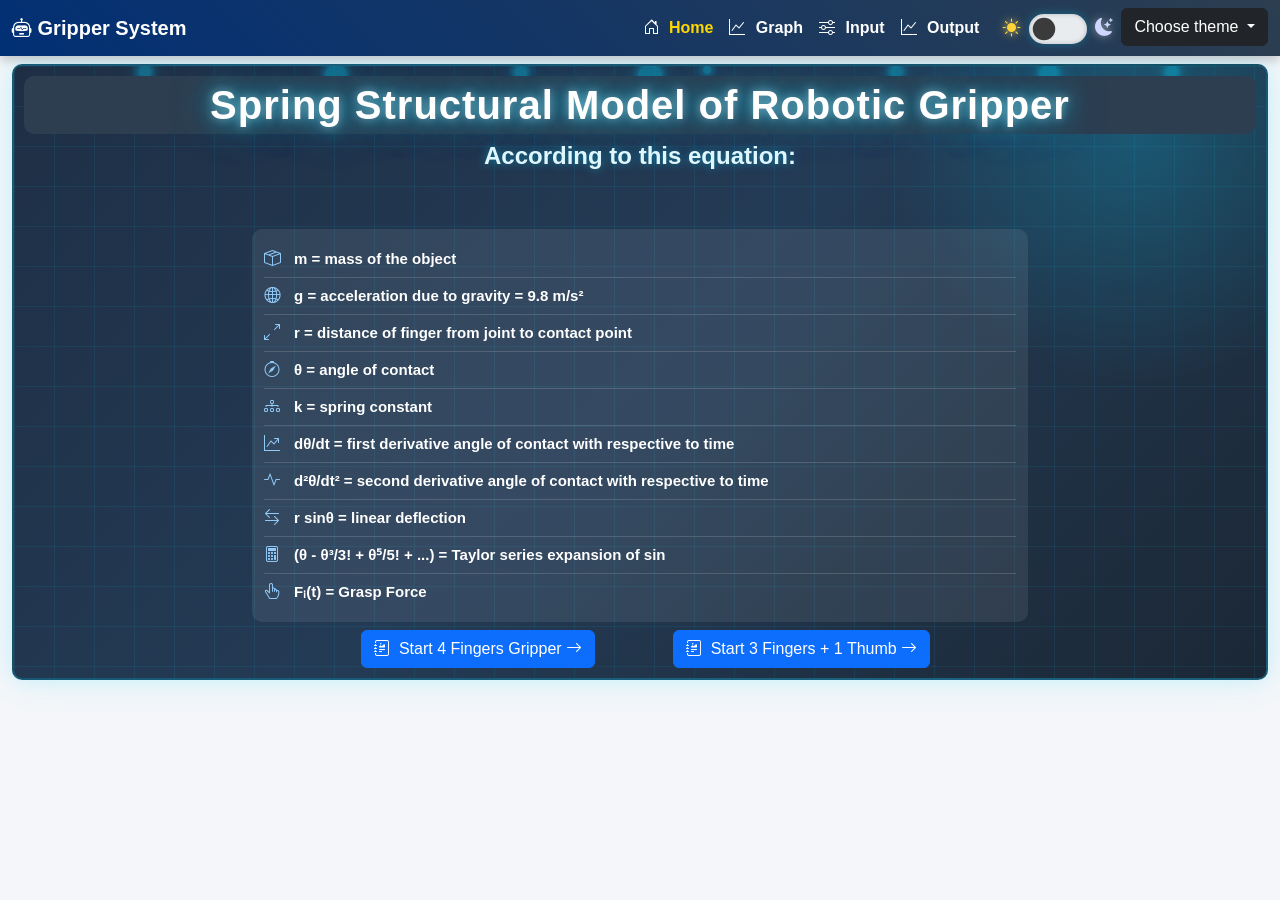
==== templates/index.html @ 40fc0f1b "Updated 29 May 2026 and app" ====
<!doctype html>
<html lang="en">

<head>
    <meta charset="UTF-8" />
    <title>Robotic Gripper Force Estimation</title>

    <!-- Bootstrap CSS -->
    <!-- <link href="https://cdn.jsdelivr.net/npm/bootstrap@5.3.2/dist/css/bootstrap.min.css" rel="stylesheet" /> -->
    <link rel="stylesheet" href="/static/css/bootstrap.min.css" />
    <!-- <link href="https://cdn.jsdelivr.net/npm/bootstrap@5.3.8/dist/css/bootstrap.min.css" rel="stylesheet" integrity="sha384-sRIl4kxILFvY47J16cr9ZwB07vP4J8+LH7qKQnuqkuIAvNWLzeN8tE5YBujZqJLB" crossorigin="anonymous"> -->
    <link rel="stylesheet" href="/static/css/main.css" />
    <!-- <link href="https://cdn.jsdelivr.net/npm/bootstrap-icons@1.11.3/font/bootstrap-icons.css" rel="stylesheet" /> -->
    <link rel="stylesheet" href="/static/css/bootstrap-icons.css" />
    <link rel="stylesheet" href="/static/css/model.css" />
    <style>
        .menu {
            position: relative;
            border: 3px solid #2c3e50;
            padding-top: 30px;
            padding-left: 15px;
            padding-right: 15px;            
            border-radius: 0 0 10px 10px;
        }

        .menu:before {
            content: attr(data-title);
            background: #2c3e50;
            position: absolute;
            padding: 0 20px;
            color: #fff;
            left: 0;
            top: 0;

        }

        .menu ul {
            margin: 0;
        }
        .table {
    border: 2px solid #000;
}

.table th,
.table td {
    border: 1.5px solid #000 !important;
    vertical-align: middle;
}

.table thead {
    background: #dcdcdc;
}

.table input {
    border: 0px solid #000 !important;
}
    </style>
   
</head>

<body class="theme-light">
    <!-- NAVBAR WITH ICONS -->
    <!-- PREMIUM NAVBAR -->
    <nav class="navbar navbar-expand-lg navbar-dark fixed-top custom-navbar">
        <div class="container-fluid">
            <!-- Brand -->
            <a class="navbar-brand fw-bold" href="#">
                <i class="bi bi-robot"></i> Gripper System
            </a>

            <!-- Toggle -->
            <button class="navbar-toggler" type="button" data-bs-toggle="collapse" data-bs-target="#navbarNav">
                <span class="navbar-toggler-icon"></span>
            </button>

            <!-- Menu -->
            <div class="collapse navbar-collapse" id="navbarNav">
                <ul class="navbar-nav ms-auto">
                    <li class="nav-item">
                        <a class="nav-link active" href="/">
                            <i class="bi bi-house-door"></i> Home
                        </a>
                    </li>
                    <li class="nav-item">
                        <a class="nav-link" href="/graph">
                            <i class="bi bi-graph-up"></i> Graph
                        </a>
                    </li>
                    <li class="nav-item">
                        <a class="nav-link" href="#input">
                            <i class="bi bi-sliders"></i> Input
                        </a>
                    </li>

                    <li class="nav-item">
                        <a class="nav-link" href="#output">
                            <i class="bi bi-graph-up"></i> Output
                        </a>
                    </li>

                    <!-- <li class="nav-item">
                        <a class="nav-link" href="#about">
                            <i class="bi bi-info-circle"></i> About
                        </a>
                    </li>
                    <li class="nav-item">
                        <a class="nav-link" href="#about">
                            <i class="bi bi-lock"></i> Login
                        </a>
                    </li> -->
                    <li class="nav-item ms-3 d-flex align-items-center">

    <i class="bi bi-sun-fill theme-icon-light"></i>

    <div class="form-check form-switch mx-2">
        <input class="form-check-input custom-theme-switch"
               type="checkbox"
               id="themeToggle"
               onchange="toggleTheme()">
    </div>

    <i class="bi bi-moon-stars-fill theme-icon-dark"></i>

</li>
                    <li>
                        <div class="dropdown d-inline-block ms-2">
                            <button class="btn btn-dark dropdown-toggle" type="button" data-bs-toggle="dropdown">
                                Choose theme
                            </button>
                            <ul class="dropdown-menu p-3">
                                <div class="d-flex flex-wrap gap-2">
                                    <!-- <div class="color-box bg-light border" onmouseover="previewTheme('theme-light')"
                                        onclick="setTheme('theme-light')" title="Light"></div>

                                    <div class="color-box" style="background: #121212"
                                        onmouseover="previewTheme('theme-dark')" onclick="setTheme('theme-dark')"
                                        title="Dark"></div>

                                    <div class="color-box" style="background: #bcc1c9"
                                        onmouseover="previewTheme('theme-blue')" onclick="setTheme('theme-blue')"
                                        title="Blue"></div>

                                    <div class="color-box" style="background: #89af8c"
                                        onmouseover="previewTheme('theme-green')" onclick="setTheme('theme-green')"
                                        title="Green"></div>

                                    <div class="color-box" style="background: #a39aaf"
                                        onmouseover="previewTheme('theme-purple')" onclick="setTheme('theme-purple')"
                                        title="Purple"></div> 

                                    <div class="color-box" style="background: linear-gradient(45deg, #ff512f, #dd2476)"
                                        onmouseover="previewTheme('theme-gradient')"
                                        onclick="setTheme('theme-gradient')" title="Gradient"></div>
                                    -->

                                    <style>
                                        .custom-theme-switch {
                                            width: 58px !important;
                                            height: 30px;
                                    
                                            border-radius: 50px !important;
                                    
                                            cursor: pointer;
                                    
                                            border: none !important;
                                    
                                            background-color: #f8f9fa;
                                    
                                            transition: all 0.3s ease;
                                    
                                            box-shadow:
                                                inset 0 0 5px rgba(0, 0, 0, 0.2),
                                                0 0 10px rgba(0, 212, 255, 0.3);
                                        }
                                    
                                        /* LIGHT MODE circle = black */
                                        .custom-theme-switch:not(:checked) {
                                            background-color: #e9ecef;
                                    
                                            background-image:
                                                url("data:image/svg+xml,%3Csvg xmlns='http://www.w3.org/2000/svg' viewBox='-4 -4 8 8'%3E%3Ccircle r='3' fill='rgba(0%2C0%2C0%2C0.75)'/%3E%3C/svg%3E");
                                        }
                                    
                                        /* DARK MODE circle = white */
                                        .custom-theme-switch:checked {
                                            background-color: #121212;
                                        }
                                    
                                        /* remove bootstrap glow */
                                        .custom-theme-switch:focus {
                                            box-shadow:
                                                inset 0 0 5px rgba(0, 0, 0, 0.2),
                                                0 0 12px rgba(0, 212, 255, 0.5);
                                        }
                                    
                                        .custom-theme-switch:checked {
                                            background-color: #121212;
                                        }
                                    
                                        .custom-theme-switch:focus {
                                            box-shadow:
                                                0 0 12px rgba(0, 212, 255, 0.7);
                                        }
                                    
                                        .theme-icon-light {
                                            color: #ffd43b;
                                            font-size: 18px;
                                    
                                            filter: drop-shadow(0 0 5px rgba(255, 212, 59, 0.8));
                                        }
                                    
                                        .theme-icon-dark {
                                            color: #d0d7ff;
                                            font-size: 18px;
                                    
                                            filter: drop-shadow(0 0 5px rgba(255, 255, 255, 0.5));
                                        }
                                    
                                        .color-panel1 {
                                            width: 100px;
                                            height: 30px;
                                            padding: 3px;
                                            margin-right: 15px;
                                            cursor: pointer;
                                            margin-right: 0px;
                                    
                                        }
                                        .color-panel{
    width: 100px;
    height: 35px;

    border: 2px solid rgba(255,255,255,0.25);
    border-radius: 8px;

    cursor: pointer;

    padding: 0;

    background:
        linear-gradient(
            90deg,
            red,
            orange,
            yellow,
            lime,
            cyan,
            blue,
            violet,
            red
        );

    box-shadow:
        0 0 10px rgba(0,0,0,0.15);

    overflow: hidden;
}

/* hide default browser color UI */
.color-panel::-webkit-color-swatch-wrapper{
    padding: 0;
}

.color-panel::-webkit-color-swatch{
    border: none;
    border-radius: 6px;

    opacity: 0; /* hide solid selected color */
}
                                    
                                        .color-box2 {
                                            display: flex;
                                            align-items: center;
                                            gap: 10px;
                                            /* spacing between input and button */
                                    
                                        }
                                    </style>
                                    <div class="color-box2">                                        
                                        <input type="color" class="color-panel" id="startColor" value="#f1f1f1" onchange="changeBackground()">
                                        <!-- <button type="button" class="btn btn-sm btn-primary" onclick="changeBackground()">
                                            Apply
                                        </button> -->
                                    </div>
                                    
                                </div>
                            </ul>
                        </div>
                    </li>
                </ul>
            </div>
        </div>
    </nav>
    

    <div class="container mt-4" style="min-width: 100% !important;">        
        
        <style>
            .hero-ai-bg {
                position: relative;
                overflow: hidden;
        
                background:
                    linear-gradient(135deg,
                        #16222a,
                        #203a43,
                        #2c5364);
        
                border-radius: 14px;
                padding: 18px;
        
                text-align: center;
                color: white;
        
                border: 2px solid rgba(0, 212, 255, 0.25);
        
                box-shadow:
                    0 0 20px rgba(0, 212, 255, 0.15),
                    0 0 40px rgba(0, 212, 255, 0.08);
        
                z-index: 1;
            }
        
            /* animated glowing grid */
            .hero-ai-bg::before {
                content: "";
        
                position: absolute;
                inset: 0;
        
                background-image:
                    linear-gradient(rgba(0, 212, 255, 0.08) 1px, transparent 1px),
                    linear-gradient(90deg, rgba(0, 212, 255, 0.08) 1px, transparent 1px);
        
                background-size: 40px 40px;
        
                animation: gridMove 8s linear infinite;
        
                z-index: -2;
            }
        
            /* glowing AI orb */
            .hero-ai-bg::after {
                content: "";
        
                position: absolute;
        
                width: 500px;
                height: 500px;
        
                background:
                    radial-gradient(circle,
                        rgba(0, 212, 255, 0.22) 0%,
                        transparent 70%);
        
                top: -180px;
                right: -120px;
        
                animation: glowPulse 6s ease-in-out infinite alternate;
        
                z-index: -1;
            }
        
            /* moving grid */
            @keyframes gridMove {
                from {
                    transform: translateY(0px);
                }
        
                to {
                    transform: translateY(40px);
                }
            }
        
            /* glow pulse */
            @keyframes glowPulse {
                from {
                    transform: scale(1);
                    opacity: 0.5;
                }
        
                to {
                    transform: scale(1.25);
                    opacity: 1;
                }
            }
        
            /* BIG highlighted title */
            .hero-ai-bg h2 {
                font-size: 2.5rem;
                font-weight: 800;
        
                letter-spacing: 1px;
        
                color: #ffffff;
        
                text-shadow:
                    0 0 10px rgba(255, 255, 255, 0.4),
                    0 0 20px rgba(0, 212, 255, 0.7),
                    0 0 40px rgba(0, 212, 255, 0.5);
        
                animation: titleGlow 3s ease-in-out infinite alternate;
            }
        
            /* highlighted subtitle */
            .hero-ai-bg h4 {
                font-weight: 700;
        
                color: #dff6ff;
        
                text-shadow:
                    0 0 10px rgba(0, 212, 255, 0.5);
            }
        
            /* formula highlight */
            .hero-ai-bg img {
                filter:
                    drop-shadow(0 0 10px rgba(255, 215, 0, 0.5)) drop-shadow(0 0 20px rgba(255, 215, 0, 0.3));
        
                animation: formulaFloat 3s ease-in-out infinite;
            }
        
            /* title glow animation */
            @keyframes titleGlow1 {
                from {
                    text-shadow:
                        0 0 10px rgba(255, 255, 255, 0.4),
                        0 0 20px rgba(0, 212, 255, 0.5);
                }
        
                to {
                    text-shadow:
                        0 0 20px rgba(255, 255, 255, 0.7),
                        0 0 40px rgba(0, 212, 255, 1),
                        0 0 60px rgba(0, 212, 255, 0.8);
                }
            }
        
            /* floating formula */
            @keyframes formulaFloat2 {
                0% {
                    transform: translateY(0px);
                }
        
                50% {
                    transform: translateY(-5px);
                }
        
                100% {
                    transform: translateY(0px);
                }
            }
        
            .hero-ai-bg {
                position: relative;
                overflow: hidden;
        
                background: linear-gradient(135deg, #1e2f45, #243b55, #1b2735);
        
                border-radius: 14px;
                padding: 18px;
        
                text-align: center;
                color: white;
            }
        
            /* particles container */
            .particles {
                position: absolute;
                inset: 0;
                overflow: hidden;
                z-index: 0;
            }
        
            /* particle circles */
            .particles span {
                position: absolute;
                display: block;
        
                width: 12px;
                height: 12px;
        
                background: rgba(0, 212, 255, 0.35);
        
                border-radius: 50%;
        
                box-shadow:
                    0 0 10px rgba(0, 212, 255, 0.8),
                    0 0 20px rgba(0, 212, 255, 0.5);
        
                animation: floatParticle linear infinite;
            }
        
            /* different particle positions */
            .particles span:nth-child(1) {
                left: 10%;
                animation-duration: 10s;
                animation-delay: 0s;
            }
        
            .particles span:nth-child(2) {
                left: 25%;
                width: 18px;
                height: 18px;
                animation-duration: 14s;
            }
        
            .particles span:nth-child(3) {
                left: 40%;
                animation-duration: 12s;
            }
        
            .particles span:nth-child(4) {
                left: 55%;
                width: 8px;
                height: 8px;
                animation-duration: 9s;
            }
        
            .particles span:nth-child(5) {
                left: 70%;
                animation-duration: 15s;
            }
        
            .particles span:nth-child(6) {
                left: 82%;
                width: 16px;
                height: 16px;
                animation-duration: 11s;
            }
        
            .particles span:nth-child(7) {
                left: 92%;
                animation-duration: 13s;
            }
        
            .particles span:nth-child(8) {
                left: 50%;
                width: 20px;
                height: 20px;
                animation-duration: 18s;
            }
        
            /* floating animation */
            @keyframes floatParticle {
        
                0% {
                    transform: translateY(100%) scale(0.5);
                    opacity: 0;
                }
        
                20% {
                    opacity: 1;
                }
        
                80% {
                    opacity: 1;
                }
        
                100% {
                    transform: translateY(-900%) scale(1.2);
                    opacity: 0;
                }
            }
        
            /* keep content above particles */
            .hero-ai-bg h2,
            .hero-ai-bg h4,
            .hero-ai-bg img,
            .formula-details-container {
                position: relative;
                z-index: 2;
            }
        </style>
        <style>
            .formula-details-container {
                width: 70%;
                display: flex;
                flex-direction: column;
                align-items: center;
            }
        
            .formula-details {
                background: rgba(255, 255, 255, 0.08);
                border-radius: 10px;
                padding: 12px;
                margin-top: 10px;
                color: white;
                width: 90%;
                overflow: hidden;
                transition: all 0.4s ease;
            }
        
            .formula-details.collapsed {
                max-height: 90px;
                /* show only 2-3 items */
            }
        
            .formula-details.expanded {
                max-height: 1000px;
            }
        
            .detail-item {
                padding: 6px 0;
                border-bottom: 1px solid rgba(255, 255, 255, 0.15);
                text-align: left;
                font-size: 15px;
            }
        
            .detail-item:last-child {
                border-bottom: none;
            }
        
            .formula-toggle-btn {
                border: none;
                background: white;
                color: #2c3e50;
                padding: 6px 12px;
                border-radius: 8px;
                font-weight: 600;
        
                display: flex;
                align-items: center;
                gap: 12px;
        
                transition: all 0.3s ease;
            }
        
            .formula-toggle-btn:hover {
                transform: translateY(-2px);
                box-shadow: 0 4px 10px rgba(0, 0, 0, 0.2);
            }
        
            .arrow-icon {
                transition: transform 0.4s ease;
            }
        
            .arrow-icon.rotate {
                transform: rotate(180deg);
            }
        
            .formula-icon {
                margin-right: 10px;
                color: #90caf9;
                font-size: 16px;
                width: 20px;
            }
        
            .div1 {
                box-shadow: 0 4px 8px rgba(0, 0, 0, 0.16), 0 4px 8px rgba(0, 0, 0, 0.23);
                /* Multiple shadows for depth */
                border-radius: 10px;
            }
        
            .div2 {
                border: #939da8 1px solid;
                padding: 10px;
                padding-top: 0px;
                padding-bottom: 0px;
            }
        
            .bold-option {
                font-weight: 600;
            }
        </style>
        <div id="page_window1" class="hero-ai-bg" style="border-radius: 10px;padding: 10px;text-align: center;color: white;">
            <div class="particles">
                <span></span>
                <span></span>
                <span></span>
                <span></span>
                <span></span>
                <span></span>
                <span></span>
                <span></span>
            </div>
            <h2 style="padding: 5px;">Spring Structural Model of Robotic Gripper</h2>
            <h4>According to this equation:</h4>
            <img src="static/img/formula_14.png" alt="" height="80">
            <!-- Formula Details -->
            <div class="w-100 text-center d-flex justify-content-center">
                <div class="formula-details-container mt-3">
        
                    <div class="formula-details collapsed1" id="formulaDetails">
        
                        <div class="detail-item">
                            <i class="bi bi-box-seam formula-icon"></i>
                            <b>m</b> = mass of the object
                        </div>
        
                        <div class="detail-item">
                            <i class="bi bi-globe2 formula-icon"></i>
                            <b>g</b> = acceleration due to gravity = 9.8 m/s²
                        </div>
        
                        <div class="detail-item">
                            <i class="bi bi-arrows-angle-expand formula-icon"></i>
                            <b>r</b> = distance of finger from joint to contact point
                        </div>
        
                        <div class="detail-item">
                            <i class="bi bi-compass formula-icon"></i>
                            <b>θ</b> = angle of contact
                        </div>
        
                        <div class="detail-item">
                            <i class="bi bi-diagram-3 formula-icon"></i>
                            <b>k</b> = spring constant
                        </div>
        
                        <div class="detail-item">
                            <i class="bi bi-graph-up-arrow formula-icon"></i>
                            <b>dθ/dt</b> = first derivative angle of contact with respective to time
                        </div>
        
                        <div class="detail-item">
                            <i class="bi bi-activity formula-icon"></i>
                            <b>d²θ/dt²</b> = second derivative angle of contact with respective to time
                        </div>
        
                        <div class="detail-item">
                            <i class="bi bi-arrow-left-right formula-icon"></i>
                            <b>r sinθ</b> = linear deflection
                        </div>
        
                        <div class="detail-item">
                            <i class="bi bi-calculator formula-icon"></i>
                            <b>(θ - θ³/3! + θ⁵/5! + ...)</b> = Taylor series expansion of sin
                        </div>
        
                        <div class="detail-item">
                            <i class="bi bi-hand-index-thumb formula-icon"></i>
                            <b>Fᵢ(t)</b> = Grasp Force
                        </div>
        
                    </div>
        
                    <button class="formula-toggle-btn mt-2" id="toggleFormulaBtn" onclick="toggleFormulaDetails()" style="display: none;">        
                        <span>
                            <i class="bi bi-journal-richtext me-1"></i>
                            More Details
                        </span>        
                        <i class="bi bi-chevron-down arrow-icon" id="formulaArrow"></i>        
                    </button>
            <div class="row w-75" style="border: #121212; border-width: 0px; border-style: solid;">
                <div class="col-md-6">
                    <button class="btn btn-primary mt-2" id="btnpage_window1" title="4 Finger gripper" onclick="hidePages(1)">
                        <span>
                            <i class="bi bi-journal-richtext me-1"></i>
                            Start 4 Fingers Gripper
                        </span>
                        <i class="bi bi-arrow-right arrow-icon"></i>
                    </button>
                </div>
                <div class="col-md-6">
                    <button class="btn btn-primary mt-2" id="btnpage_window2" title="3 Fingers + 1 Thumb" tag="2" onclick="hidePages(2)">
                        <span>
                            <i class="bi bi-journal-richtext me-1"></i>
                            Start 3 Fingers + 1 Thumb
                        </span>
                        <i class="bi bi-arrow-right arrow-icon"></i>
                    </button>
                </div>

            </div>
                   
                   
                </div>
            </div>
        </div>
        
        <div id="page_window2" style="display: none;">
            <div class="hero-ai-bg">
                <h2 style="padding: 5px;">Spring Structural Model of Robotic Gripper</h2>
            </div>
            <div class="row g-4 m-1">
                <div class="col-md-4 p-0">
            
                </div>
                <div class="col-md-4 p-0">
                    <div class="box div1" style="margin-top: 5px;">
                        <!-- <label>Gripper Type</label> -->
                        <select id="gripper"  class="form-select bold-option">
                            <option value="" class="bold-option">Choose Gripper Type</option>
                            <option value="1" class="bold-option">4 Fingers</option>
                            <option value="2" class="bold-option">3 Fingers + 1 Thumb</option>
                        </select>
                    </div>
                    
                    <!-- <button class="btn btn-primary mt-3 w-100 bold600 mt-2" id="btnpage_window2" onclick="hidePages2()">
                        <span>
                            <i class="bi bi-robot me-1"></i>
                            Go to Gripper System
                        </span>
                        <i class="bi bi-arrow-right arrow-icon"></i>
                    </button> -->
                    <hr />
                </div>
                <div class="col-md-4 p-0">
            
                </div>
            </div>
        </div>
        <script>
            // let CURRENT_GRIPPER = 0;
            let page1 = document.getElementById("page_window1");
            // let page2 = document.getElementById("page_window2");
            function hidePages111()
            {
                // Start page
                page1.style.display = "none";
                // page2.style.display = "block";
            }
            function hidePages(pageNumber)
            {
                // after click function this page open in new tab next
                // open("/", "_blank");

                // let gripper = document.getElementById("gripper").value;
                let gripper_window_head = document.getElementById("gripper_window_head");
                 // memory variable
                // CURRENT_GRIPPER = pageNumber;         
                // localStorage.setItem("pno", pageNumber);
                sessionStorage.setItem(
                    "pno",
                    pageNumber
                );
                showhidewindow(pageNumber);
                
                page1.style.display = "none";
                // page2.style.display = "none";
                
                gripper_window_head.style.display = "block";
            }  
            function getCurrentGripper(){

                return parseInt(
                    sessionStorage.getItem("pno")
                ) || 0;
            }
        </script>
        
        <div id="gripper_window_head" style="display: none;">
            <div class="hero-ai-bg">
                <h2 style="padding: 5px;">Spring Structural Model of Robotic Gripper</h2>
            </div>
        <hr />
        <div class="menu" id="gripper_window" style="display: none;" data-title="-" >
            
            <div class="row g-4">
                <div class="col-md-3 div2 p-0">
                   <!-- LEFT SIDE (Merged INPUT) -->
                <div id="input" class="col-md-12">
                    <div class="card p-0 h-100">
                        <div class="box">
                            <h4>INPUT</h4>
                            
                            <label>Object Shape</label>
                            <select id="shape" class="form-select"  onchange="updateSelectionEvent()">
                                <option value="">Select Shape</option>
                                <option value="1">Rectangular Paralleopiped</option>
                                <option value="2">Spherical</option>
                                <option value="3">Ellipsoidal</option>
                            </select>
                            <label id="selectevt" style="display: none;">Selection Event</label>
                            <!-- <div id="selectionEvent"></div> -->
                            <!-- // Ellipsoidal → Major / Minor -->
                            <div id="ellipsEvent" style="display:none;">
                                <div class="d-flex gap-3">
                                    <div class="form-check">
                                        <input id="rbmajor" class="form-check-input" type="radio" name="event"
                                            group="ellipsoidal" value="major" checked>
                                        <label class="form-check-label">Major</label>
                                    </div>
                                    <div class="form-check">
                                        <input id="rbminor" class="form-check-input" type="radio" name="event"
                                            group="ellipsoidal" value="minor">
                                        <label class="form-check-label">Minor</label>
                                    </div>
                                </div>
                            </div>
                             <!-- User i/p for Ellipsoidal -->
                             <div class="row g-2" id="ellipsInput" style="display:none;">
                                <div class="col-md-6">
                                    <label>Rmajor (mm)</label>
                                    <input id="Rmajor" type="number" class="form-control" placeholder="50 mm" min="1" step="1" oninput="GetShapes()">
                                </div>
                                <div class="col-md-6">
                                    <label>Rminor (mm)</label>
                                    <input id="Rminor" type="number" class="form-control" placeholder="30 mm" min="1" step="1" oninput="GetShapes()">
                                </div>                                
                            </div>

                            <!-- // Rectangular → Length / Breadth -->
                            <div id="rectangleEvent" style="display:none;">
                                <div class="row mb-2">
                                    <div class="col-md-12 d-flex align-items-center gap-4">
                                        <div class="form-check">
                                            <input id="rblength" class="form-check-input" type="radio" name="event" value="length" group="rectangular"
                                                checked>
                                            <label class="form-check-label">Length</label>
                                        </div>
                                        <div class="form-check">
                                            <input id="rbbreadth" class="form-check-input" type="radio" name="event" group="rectangular"
                                                value="breadth">
                                            <label class="form-check-label">Breadth</label>
                                        </div>                                        
                                    </div>
                                </div>
                            </div>
                            <!-- User i/p for Rectangular -->
                            <div class="row g-2" id="rectangleInput" style="display:none;">
                                <div class="col-md-4">
                                    <label style="font-size: 15px;">Length(mm)</label>
                                    <input id="length" type="number" class="form-control" placeholder="100 mm" min="1" step="1" oninput="GetShapes()">
                                </div>
                                <div class="col-md-4">
                                    <label style="font-size: 15px;">Breadth(mm)</label>
                                    <input id="breadth" type="number" class="form-control" placeholder="40 mm" min="1" step="1" oninput="GetShapes()">
                                </div>
                                <div class="col-md-4">
                                    <label style="font-size: 15px;">Width(mm)</label>
                                    <input id="width" type="number" class="form-control" placeholder="20 mm" min="1" step="1" oninput="GetShapes()">
                                </div>
                            </div>
                             <div class="row g-2" id="sphericalInput" style="display:none;">
                                     <div class="col-md-12">
                                    <label>Radius (mm)</label>
                                    <input id="radius" type="number" class="form-control" placeholder="50 mm" min="1" step="1" oninput="GetShapes()">
                                </div>
                             </div>

                            <label>Material</label>
                            <select id="material" class="form-select">
                                <option value="">Select Material</option>
                                <option value="rubber">Rubber</option>
                                <option value="abs">ABS</option>
                                <option value="teflon">Teflon</option>
                            </select>

                            <label>Time t (seconds)</label>
                            <input id="time" type="number"  class="form-control"
                                placeholder="eg. 1 - 5 sec" min="1" max="10" step="1"/>

                            <label>θ(t) Function</label>
                            <div class="row">
                                <div class="col-md-9">
                                    <select id="func" class="form-select">
                                        <option value="t/2 + t^2/3">t/2 + t²/3</option>
                                        <option value="t/2 + t^2/3 + t^3/4">t/2 + t²/3 + t³/4</option>
                                        <option value="t/3 + t^2/4 + t^3/5">t/3 + t²/4 + t³/5</option>
                                    </select>
                                </div>
                                <div class="col-md-3" >
                                    <button type="button"  class="btn btn-dark" style="font-weight: 600;" onclick="onMyPopupFun()">Add</button>
                                </div>
                            </div>
                           
                           
                            <label class="mt-2">Spring Constant Mode</label>
                            <div>
                                <input type="radio" name="kmode" value="1" checked onclick="updateSpringFields()" />
                                All equal<br />
                                <input type="radio" name="kmode" value="2" onclick="updateSpringFields()" />
                                Fingers same, Thumb different<br />
                                <input type="radio" name="kmode" value="3" onclick="updateSpringFields()" />
                                All unequal
                            </div>
                            <div id="springInputs_equal" class="mt-2"><label>Common K (N/m)</label>
                                <input id="k_common" type="number" class="form-control" placeholder="Common K" min="1" step="1">
                            </div>
                            <div id="springInputs_samefinger" class="mt-2" style="display: none;">
                                <div class="row">
                                    <div class="col-md-12">
                                        <label>Finger Same K (N/m)</label>
                                        <input id="k_finger" type="number" class="form-control" placeholder="Finger K" min="1" step="1">
                                    </div>
                                    <div class="col-md-12">
                                        <label>Thumb Different K (N/m)</label>
                                        <div class="row">
                                            <div class="col-md-4">
                                                <input id="k_thumb" type="number" class="form-control"
                                                    placeholder="K1" min="1" step="1">
                                            </div>
                                            <div class="col-md-4">
                                                <input id="k_thumb2" type="number" class="form-control"
                                                    placeholder="K2" min="1" step="1">
                                            </div>
                                            <div class="col-md-4">
                                                <input id="k_thumb3" type="number" class="form-control"
                                                    placeholder="K3" min="1" step="1">
                                            </div>
                                        </div>
                                    </div>
                                </div>
                                <div id="springInputs_msg" class="text-danger mt-2" style="display: none;">

                                </div>
                            </div>
                            <div id="springInputs_unequal" class="mt-2" style="display: none;">
                                <label>Finger 1 K1 &amp; K2 (N/m)</label>
                                <div class="row">
                                    <div class="col-md-6">
                                        <input id="f1k1" class="form-control" placeholder="Spring 1" type="number" min="1" step="1">
                                    </div>
                                    <div class="col-md-6">
                                        <input id="f1k2" class="form-control mb-2" placeholder="Spring 2" type="number" min="1" step="1">
                                    </div>
                                </div>
                                <label>Finger 2 K1 &amp; K2 (N/m)</label>
                                <div class="row">
                                    <div class="col-md-6">
                                        <input id="f2k1" class="form-control" placeholder="Spring 1" type="number" min="1" step="1">
                                    </div>
                                    <div class="col-md-6">
                                        <input id="f2k2" class="form-control mb-2" placeholder="Spring 2" type="number" min="1" step="1">
                                    </div>
                                </div>

                                <label>Finger 3 K1 &amp; K2 (N/m)</label>
                                <div class="row">
                                    <div class="col-md-6">
                                        <input id="f3k1" class="form-control" placeholder="Spring 1" type="number" min="1" step="1">
                                    </div>
                                    <div class="col-md-6">
                                        <input id="f3k2" class="form-control mb-2" placeholder="Spring 2" type="number" min="1" step="1">
                                    </div>
                                </div>

                                <div id="div_Finger4" style="display: none;">
                                    <label>Finger 4 K1 &amp; K2 (N/m)</label>
                                    <div class="row">
                                        <div class="col-md-6">
                                            <input id="f4k1" class="form-control" placeholder="Spring 1" type="number" min="1" step="1">
                                        </div>
                                        <div class="col-md-6">
                                            <input id="f4k2" class="form-control mb-2" placeholder="Spring 2"
                                                type="number" min="1" step="1">
                                        </div>
                                    </div>

                                </div>
                                <div id="div_Thumb" style="display: none;">
                                    <label>Thumb K1, K2 &amp; K3 (N/m)</label>
                                    <div class="row">
                                        <div class="col-md-4">
                                            <input id="Thk1" class="form-control" placeholder="Spring 1" type="number" min="1" step="1">
                                        </div>
                                        <div class="col-md-4">
                                            <input id="Thk2" class="form-control" placeholder="Spring 2" type="number" min="1" step="1">
                                        </div>
                                        <div class="col-md-4">
                                            <input id="Thk3" class="form-control mb-2" placeholder="Spring 3"
                                                type="number" min="1" step="1">
                                        </div>
                                    </div>
                                </div>

                            </div>
                            <!-- <div id="springInputs" class="mt-2"></div> -->
                            <!-- hidden field manage Saved and Existing -->
                            <!-- <input id="isSaved" type="hidden" value="0" /> -->
                            <button onclick="calculate(1)" class="btn btn-primary mt-3 w-100 bold600">
                                Calculate Force
                            </button>
                            <div id="savedText" class="mt-2 text-success fw-bold">
                            </div>
                            <p class="mt-2"><b>Execution Time:</b><br> <span id="executionTime">0</span> µs / <span id="executionTime2">0</span> ms </p>
                            <span id="loader" class="ms-2" style="display:none;">
                                <span class="spinner-border spinner-border-sm text-primary"></span>
                                Loading...
                            </span>
                        </div>                        
                    </div>
                </div>
                </div>
                <div class="col-md-9 div2">
                    <div class="row g-4" id="row4fingers" style="display: none;">
                        <div class="col-md-4 div2 p-0">
                            <!-- OUTPUT PANEL 4fingers -->
                            <div class="card p-3">
                                <div class="graph-box">
                                    <label style="font-size: 14px;height: 50px;padding-top: 12px;">Fig. 1: Schematic Representation of Spring structure Model
                                        for 4 Fingers                                        
                                    </label>
                                    <img id="fig1" src="static/img/model_4Fingers.png" 
                                        onclick="onMyPopup(this)" style="width:100%; height:auto;" alt="basic.avif">
                                </div>
                            </div>
                        </div>
                        <div class="col-md-4 div2 p-0">
                            <div class="card p-3">
                                <div class="graph-box">
                                    <!-- <label style="font-size: 14px; height: 50px;">Fig. 2: Typical Grasp Postures for Objects of Shapes:
                                        <span id="shape_name">-</span> 
                                        toggle btn to 2D or 3D
                                    </label> -->
                                    <label style="  font-size:12px; line-height:1.5; ">                                    
                                        Fig. 2: Typical Grasp Postures for Objects of Shapes:                                    
                                        <div style="display:flex;  align-items:center; justify-content:space-between;  margin-top:6px;  gap:10px;  ">
                                    
                                            <!-- SHAPE NAME -->
                                            <div style="  font-weight:600;  font-size:14px; ">
                                                <span id="shape_name">-</span>
                                            </div>                                    
                                            <!-- 2D / 3D TOGGLE -->
                                            <div class="btn-group" role="group" style="transform:scale(0.78);transform-origin:right center; ">
                                    
                                                <input type="radio" class="btn-check" name="viewMode" id="view2d" autocomplete="off" checked
                                                    onchange="changeViewMode('2d')">
                                    
                                                <label class="btn btn-outline-primary" for="view2d" style="font-size:12px;font-weight:600;">
                                                    2D
                                                </label>
                                    
                                                <input type="radio" class="btn-check" name="viewMode" id="view3d" autocomplete="off"
                                                    onchange="changeViewMode('3d')">
                                    
                                                <label class="btn btn-outline-dark" for="view3d" style="font-size:12px;font-weight:600;">
                                                    3D
                                                </label>                                    
                                            </div>                                    
                                        </div>                                    
                                    </label>

                                    <img id="fig2" src="static/img/basic.avif"  id=" myImg" onclick="onMyPopup(this)"
                                        style="width: 100%;height: auto;" alt="basic.avif">
                                    <img id="fig3d" src="static/img/basic.avif"  id=" myImg" onclick="onMyPopup(this)"
                                        style="width: 100%;height: auto;display: none;" alt="basic.avif">
                                </div>
                            </div>
                        </div>
                        <div class="col-md-4 div2 p-0">
                           <div class="card p-3">
                                <div class="graph-box" style="text-align: center;"><label style="font-size: 14px;height: 50px;">Fig. 3: Schematic Representation of Spring structure Model for Industrial Image:
                                        <!-- <span id="shape_name">-</span> -->
                                    </label><img id="fig3" src="static/img/Industrial_For4inger.jpg"  id=" myImg" onclick="onMyPopup(this)"
                                        style="width: 100%;height: 200px;" alt="basic.avif">
                                </div>
                            </div>
                        </div>
                    </div>
                    <div class="row g-4" id="row3fingers" style="display: none;">
                        <div class="col-md-6 div2 p-0">
                            <!-- OUTPUT PANEL 3 Fingers and 1 Thumb -->
                            <div class="card p-3">
                                <div class="graph-box">
                                    <label style="font-size: 14px;height: 50px;padding-top: 15px;">Fig. 1: Schematic Representation of Spring structure Model
                                        for 3 Fingers + 1 Thumb
                                    </label><img id="fig11" src="static/img/model_3Fingers_Thumb.png" id="myImg"
                                        onclick="onMyPopup(this)" style="width: 100%;height: auto;" alt="basic.avif">
                                </div>
                            </div>
                        </div>
                        <div class="col-md-6 div2 p-0">
                            <div class="card p-3">
                                <div class="graph-box">
                                    <!-- <label style="font-size: 14px;height: 50px;">Fig. 2: Typical Grasp Postures for Objects of Shapes:
                                        <span id="shape_name2">-</span>
                                    </label> -->
                                     <label style="  font-size:14px; line-height:1.5; ">                                    
                                        Fig. 2: Typical Grasp Postures for Objects of Shapes: <span class="fw-bold" id="shape_name2">-</span>                                   
                                        <div style="display:flex;  align-items:right; justify-content:flex-end; width:100%; margin-top:6px;  ">
                                    
                                            <!-- SHAPE NAME -->
                                            <!-- <div style="  font-weight:600;  font-size:14px; ">
                                                
                                            </div>                                     -->
                                            <!-- 2D / 3D TOGGLE -->
                                            <div class="btn-group" role="group" style="transform:scale(0.78);transform-origin:right center; ">
                                    
                                                <input type="radio" class="btn-check" name="viewMode" id="view2d2" autocomplete="off" checked
                                                    onchange="changeViewMode('2d')">
                                    
                                                <label class="btn btn-outline-primary" for="view2d2" style="font-size:12px;font-weight:600;">
                                                    2D
                                                </label>
                                    
                                                <input type="radio" class="btn-check" name="viewMode" id="view3d2" autocomplete="off"
                                                    onchange="changeViewMode('3d')">
                                    
                                                <label class="btn btn-outline-dark" for="view3d2" style="font-size:12px;font-weight:600;">
                                                    3D
                                                </label>                                    
                                            </div>                                    
                                        </div>                                    
                                    </label>
                                    <img id="fig22" src="static/img/basic.avif"  id=" myImg" onclick="onMyPopup(this)"
                                        style="width: 100%;height: auto;" alt="basic.avif">
                                    <img id="fig3d2" src="static/img/basic.avif"  id=" myImg" onclick="onMyPopup(this)"
                                        style="width: 100%;height: auto;display: none;" alt="basic.avif">
                                </div>
                            </div>
                        </div>                        
                    </div>
                    <div class="row div2 p-0">
                        <div id="output" class="col-md-12 div2 p-0">
                            <div class="card p-0 h-100">
                                <div class="box output mt-2">
                            <h4>OUTPUT</h4>
                            <style>
                                .bold {
                                    font-weight: 700;
                                }

                                .bold600 {
                                    font-weight: 600;
                                }
                            </style>
                            <table class="table table-bordered table-sm">
                                <thead>
                                    <tr>
                                        <th>Volume (m³)</th>
                                        <th>Mass (kg)</th>
                                    </tr>
                                </thead>
                                <tbody>
                                    <tr>
                                        <td><input id="txtvolume" class="form-control bold" readonly value="0" /></td>
                                        <td><input id="txtmass" class="form-control bold" readonly value="0" /></td>
                                    </tr>
                                    <!-- ddd  -->
                                </tbody>
                            </table>
                            <style>
                                mjx-container {
                                    margin: 0px !important;
                                    font-size: 14px !important;
                                    padding: 0px !important;
                                }
                            </style>
                            <table class="table table-bordered table-sm">
                                <thead>
                                    <tr class="fw-bold text-center table-secondary">
                                        <td></td>
                                        <td colspan="2">|A|</td>
                                        <td>+ K</td>
                                        <td colspan="2">*|B|</td>
                                        <td></td>
                                    </tr>
                                    <tr class="fw-bold text-center align-middle table-secondary">
                                        <th style="vertical-align: middle;">Gripper</th>
                                        <th>\[
                                            \boldsymbol{
                                            A1=(mg)_i
                                            }
                                            \]</th>
                                        <th>\[
                                            \boldsymbol{
                                            A2=\left[ - r_i \sin\theta_i \frac{d\theta_i}{dt} + r_i \cos\theta_i \frac{d^2\theta_i}{dt^2}
                                            \right]
                                            }
                                            \]</th>
                                        <th class="fw-bold text-center" style="vertical-align: middle;"> \[
                                            \boldsymbol{
                                            K=  \frac{K1*K2}{K1+K2} 
                                            
                                            }
                                            \]</th>
                                        <th>
                                            \[
                                            \boldsymbol{
                                             B1=r_i                                            
                                            }
                                            \]</th>
                                            <th>
                                            \[
                                            \boldsymbol{
                                            B2=
                                            \big\{
                                            \theta_i - \frac{\theta_i^3}{3!} + \frac{\theta_i^5}{5!} + \cdots
                                            \big\}
                                            
                                            }
                                            \]</th>
                                        <th style="vertical-align: middle;">= F(t) (N)</th>
                                    </tr>
                                    
                                </thead>
                                <tbody>

                                    <tr>
                                        <td style="width: 30%;">Finger 1</td>
                                        <td><input id="a10" class="form-control bold" readonly /></td>
                                        <td><input id="a1" class="form-control bold" readonly /></td>
                                        <td><input id="k1" class="form-control bold" readonly /></td>
                                        <td style="width: 20%;"><input id="b10" class="form-control bold" readonly /></td>
                                        <td><input id="b1" class="form-control bold" readonly /></td>
                                        <td style="width: 50%;"><input id="f1" class="form-control bold" readonly /></td>
                                    </tr>
                                    <tr>
                                        <td>Finger 2</td>
                                        <td><input id="a20" class="form-control bold" readonly /></td>
                                        <td><input id="a2" class="form-control bold" readonly /></td>
                                        <td><input id="k2" class="form-control bold" readonly /></td>
                                        <td><input id="b20" class="form-control bold" readonly /></td>
                                        <td><input id="b2" class="form-control bold" readonly /></td>
                                        <td><input id="f2" class="form-control bold" readonly /></td>
                                    </tr>
                                    <tr>
                                        <td>Finger 3</td>
                                        <td><input id="a30" class="form-control bold" readonly /></td>
                                        <td><input id="a3" class="form-control bold" readonly /></td>
                                        <td><input id="k3" class="form-control bold" readonly /></td>
                                        <td><input id="b30" class="form-control bold" readonly /></td>
                                        <td><input id="b3" class="form-control bold" readonly /></td>
                                        <td><input id="f3" class="form-control bold" readonly /></td>
                                    </tr>
                                    <tr id="trFinger4">
                                        <td>Finger 4</td>
                                        <td><input id="a40" class="form-control bold" readonly /></td>
                                        <td><input id="a4" class="form-control bold" readonly /></td>
                                        <td><input id="k4" class="form-control bold" readonly /></td>
                                        <td><input id="b40" class="form-control bold" readonly /></td>
                                        <td><input id="b4" class="form-control bold" readonly /></td>
                                        <td><input id="f4" class="form-control bold" readonly /></td>
                                    </tr>
                                    <tr id="trThumb">
                                        <td>Thumb</td>
                                        <td><input id="a50" class="form-control bold" readonly /></td>
                                        <td><input id="ta" class="form-control bold" readonly /></td>
                                        <td><input id="tk" class="form-control bold" readonly /></td>
                                        <td><input id="b50" class="form-control bold" readonly /></td>
                                        <td><input id="tb" class="form-control bold" readonly /></td>
                                        <td><input id="ft" class="form-control bold" readonly /></td>
                                    </tr>
                                    <tr class="table-secondary">
                                        <th colspan="6">Total Force</th>
                                        <th><input id="total" class="form-control fw-bold" readonly /></th>
                                    </tr>
                                    <tr class="table-secondary">
                                        <th colspan="3">
                                           <button type="button" class="btn btn-success w-100 fw-bold" onclick="downloadResultsExcel()"> <i class="bi bi-download me-2"></i> Download Results in Excel</button>
                                        </th>
                                        <th colspan="4">
                                           <button type="button" class="btn btn-danger w-100 fw-bold" onclick="downloadResultsPdf()"> <i class="bi bi-download me-2"></i> Download Results in PDF</button>
                                        </th>
                                      
                                    </tr>
                            </table>

                        </div>
                            </div>
                        </div>
                    </div>                    
                </div>
            </div>
            
        </div>
        </div>
        <!-- The Modal -->
            <div id="myModal" class="modal">
                <span class="close" style="float: right;">&times;</span>
                <!-- <button type="button" onclick="onDownload()" class="close2">Save Img</button>
                <button type="button" onclick="onDownloadPdf2()" class="close22">Save Pdf</button> -->
                <img class="modal-content" id="img01" style="margin-bottom: 50px;">             
            </div>
<style>
    .equation-builder {
        display: flex;

        flex-direction: row;

        align-items: center;
        justify-content: center;

        gap: 12px;

        width: 100%;

        overflow-x: auto;

        flex-wrap: nowrap;
    }

    #thirdTermGroup {
        display: none;
    }

    .eq-block {
        width: 100px;

        min-width: 100px;

        display: flex;
        flex-direction: column;

        align-items: center;
    }

    .eq-select {
        width: 100%;

        text-align: center;

        font-weight: 600;

        border-radius: 10px;

        /* padding: 5px; */
    }

    .eq-line {
        width: 100%;

        border: 2px solid #2c3e50;

        opacity: 1;

        margin: 8px 0;
    }

    .eq-operator {
        display: flex;

        align-items: center;
        justify-content: center;
    }

    .operator-select {
        width: 65px;

        min-width: 65px;

        text-align: center;

        font-size: 22px;
        font-weight: 700;

        border-radius: 12px;

        /* background: #2c3e50; */
        /* color: white; */

        /* border: none; */
    }
</style>
        <div id="myModalFun" class="modal"> <span class="close" style="float:right;">&times;</span>
            <div class="container box" style="width:45% !important;">
                <h5>Add θ(t) Function:</h5> <!-- HORIZONTAL EQUATION -->
                <!-- TERM SELECTION -->
                <div class="d-flex justify-content-center gap-4 mb-3">
                    
                    <div class="form-check">
                        <input class="form-check-input" type="radio" name="termCount" id="twoTerms" 
                            onchange="toggleTerms(2)">
        
                        <label class="form-check-label fw-bold">
                            2 Terms
                        </label>
                    </div>
        
                    <div class="form-check">
                        <input class="form-check-input" type="radio" name="termCount" id="threeTerms" onchange="toggleTerms(3)">
        
                        <label class="form-check-label fw-bold">
                            3 Terms
                        </label>
                    </div>
        
                </div>
                <div class="equation-builder"> 
                    <!-- TERM 1 -->
                    <div class="eq-operator">
                            <select id="operator0" class="form-select operator-select">
                                <option value="+">+</option>
                                <option value="-">−</option>
                            </select>
                        </div>
                    <div class="eq-block"> 
                        <select id="cfunc1" class="form-select eq-select">
                            <option value="">select</option>
                            <option value="t">t</option>
                            <option value="t²">t²</option>
                            <option value="t³">t³</option>
                        </select>
                        <hr class="eq-line"> <select id="cfunc2" class="form-select eq-select">
                            <option value="">select</option>
                            <option value="2">2</option>
                            <option value="3">3</option>
                            <option value="4">4</option>
                            <option value="5">5</option>
                        </select>
                    </div> <!-- PLUS / MINUS -->
                    <div class="eq-operator" id="operatorGroup1"> 
                        <select id="operator1" class="form-select operator-select">
                            <option value="+">+</option>
                            <option value="-">−</option>
                        </select> </div> <!-- TERM 2 -->
                    <div class="eq-block"> <select id="cfunc3" class="form-select eq-select">
                            <option value="">select</option>
                            <option value="t">t</option>
                            <option value="t²">t²</option>
                            <option value="t³">t³</option>
                        </select>
                        <hr class="eq-line"> <select id="cfunc4" class="form-select eq-select">
                            <option value="">select</option>
                            <option value="2">2</option>
                            <option value="3">3</option>
                            <option value="4">4</option>
                            <option value="5">5</option>
                        </select>
                    </div> <!-- PLUS / MINUS -->
                    <!-- <div class="eq-operator">  -->
                    <!-- THIRD TERM GROUP -->
                    <div id="thirdTermGroup" class="align-items-center gap-3">
                        <!-- OPERATOR 2 -->
                        <div class="eq-operator">
                            <select id="operator2" class="form-select operator-select">
                                <option value="+">+</option>
                                <option value="-">−</option>
                            </select>
                        </div>
        
                        <!-- TERM 3 -->
                        <div class="eq-block">
                            <select id="cfunc5" class="form-select eq-select">
                                <option value="">select</option>
                                <option value="t">t</option>
                                <option value="t²">t²</option>
                                <option value="t³">t³</option>
                            </select>
                            <hr class="eq-line">
                            <select id="cfunc6" class="form-select eq-select">
                                <option value="">select</option>
                                <option value="2">2</option>
                                <option value="3">3</option>
                                <option value="4">4</option>
                                <option value="5">5</option>
                            </select>
                        </div>
                    </div>
                </div> <!-- BUTTON -->

                <div class="mt-4">
                    <div class="mt-2">
                
                        <b>Note:</b>
                
                        <ul class="mb-0 ps-3">
                
                            <li>
                                In numerator choose only up to
                                t<sup>3</sup>
                            </li>
                
                            <li>
                                In denominator choose only up to 5
                            </li>
                
                        </ul>
                
                    </div>
                    
                    <button type="button" onclick="addCustomFunction()" class="btn btn-success w-100 fw-bold">
                        Add Function </button> </div>         <hr> <!-- SAVED FUNCTIONS -->
                <h6>Saved Functions</h6>
                <table class="table table-bordered table-sm mt-2">
                    <thead>
                        <tr>
                            <th style="width:80%;">Function</th>
                            <th style="width:20%;">Action</th>
                        </tr>
                    </thead>
                    <tbody id="functionTableBody"> </tbody>
                </table>
            </div>
        </div>
        <div>
            <div class="row g-4">                
                <!-- OUTPUT PANEL -->
                <!-- RIGHT SIDE -->
                <div class="col-md-7">
                    <div class="row g-4">
                        <!-- OUTPUT ROW 1 -->
                        <div  class="col-12">
                            
                        </div>
                        <!-- OUTPUT ROW 2 -->
                        <div class="col-12">
                            
                        </div>
                    </div>
                </div>
            </div>
        </div>
    </div>
        <!-- popup for θ(t) Function -->        
        <script src="/static/js/function.js"></script>
        <!-- Bootstrap JS -->
        <!-- <script src="https://cdn.jsdelivr.net/npm/bootstrap@5.3.2/dist/js/bootstrap.bundle.min.js"></script> -->
        <script src="/static/js/bootstrap.bundle.min.js"></script>
        <script>
            function toggleTheme() {

                let toggle = document.getElementById("themeToggle");

                if (toggle.checked) {

                    setTheme("theme-dark");

                } else {

                    setTheme("theme-light");
                }
            }

            /* restore toggle state on reload */
            window.addEventListener("load", () => {

                let savedTheme = localStorage.getItem("selectedTheme");

                let toggle = document.getElementById("themeToggle");

                if (savedTheme === "theme-dark") {
                    toggle.checked = true;
                } else {
                    toggle.checked = false;
                }
            });
            function toggleFormulaDetails() {

                let details = document.getElementById("formulaDetails");
                let btn = document.getElementById("toggleFormulaBtn");
                let arrow = document.getElementById("formulaArrow");

                if (details.classList.contains("collapsed")) {

                    details.classList.remove("collapsed");
                    details.classList.add("expanded");

                    arrow.classList.add("rotate");

                    btn.querySelector("span").innerHTML =
                        '<i class="bi bi-journal-richtext me-1"></i> Show Less';

                } else {

                    details.classList.remove("expanded");
                    details.classList.add("collapsed");

                    arrow.classList.remove("rotate");

                    btn.querySelector("span").innerHTML =
                        '<i class="bi bi-journal-richtext me-1"></i> More Details';
                }
            }
        </script>
        <script>
            // ===== THEME SYSTEM =====
            let savedTheme = localStorage.getItem("selectedTheme");
            let savedColor = localStorage.getItem("selectedTheme2");
            if(savedTheme){
                localStorage.removeItem("selectedTheme2");
                document.body.style.backgroundColor = ""; // clear inline color 
                document.body.className = savedTheme;  
            }   
            else if (savedColor) {
                localStorage.removeItem("selectedTheme");
                document.body.className = ""; // remove theme class
                document.body.style.backgroundColor = savedColor;
            } 
            else {
                document.body.className = "theme-light";
            }           

            function changeBackground() {
                let selectedColor = document.getElementById("startColor").value;
                document.body.style.backgroundColor = selectedColor;
                localStorage.setItem("selectedTheme2", selectedColor);
            }
            function previewTheme(theme) {
                document.body.className = theme;
            }

            function setTheme(theme) {
                document.body.className = theme;
                localStorage.setItem("selectedTheme", theme);
            }

            document
                .querySelector(".dropdown-menu")
                .addEventListener("mouseleave", function () {
                    document.body.className =
                        localStorage.getItem("selectedTheme") || "theme-light";
                });

            // ===== MATERIAL DENSITY =====
            const materials = { rubber: 1100, abs: 1040, teflon: 2200 };
            
            function showhidewindow(pageNumber) {

                // let gripper = document.getElementById("gripper").value;
                let gripper = pageNumber;
                let gripper_window = document.getElementById("gripper_window");
                let trFinger4 = document.getElementById("trFinger4");
                let trThumb = document.getElementById("trThumb");
                let fig1 = document.getElementById("fig1");
                let fig2 = document.getElementById("fig2");
                let fig11 = document.getElementById("fig11");
                let fig22 = document.getElementById("fig22");
                let fig3 = document.getElementById("fig3");
                let txtvolume = document.getElementById("txtvolume");
                let txtmass = document.getElementById("txtmass");
                let f1 = document.getElementById("f1");
                let f2 = document.getElementById("f2");
                let f3 = document.getElementById("f3");
                let f4 = document.getElementById("f4");
                let ft = document.getElementById("ft");
                let total = document.getElementById("total");
                // let gripper_name = document.getElementById("gripper_name");
                let length = document.getElementById("length");
                let breadth = document.getElementById("breadth");
                let width = document.getElementById("width");
                let radius = document.getElementById("radius");
                let Rmajor = document.getElementById("Rmajor");
                let Rminor = document.getElementById("Rminor");
                let time = document.getElementById("time");
                let k_common = document.getElementById("k_common");
                let k_finger = document.getElementById("k_finger");
                let k_thumb = document.getElementById("k_thumb");
                let k_thumb2 = document.getElementById("k_thumb2");
                let k_thumb3 = document.getElementById("k_thumb3");
                let f1k1 = document.getElementById("f1k1");
                let f1k2 = document.getElementById("f1k2");
                let f2k1 = document.getElementById("f2k1");
                let f2k2 = document.getElementById("f2k2");
                let f3k1 = document.getElementById("f3k1");
                let f3k2 = document.getElementById("f3k2");
                let f4k1 = document.getElementById("f4k1");
                let f4k2 = document.getElementById("f4k2");
                let Thk1 = document.getElementById("Thk1");
                let Thk2 = document.getElementById("Thk2");
                let Thk3 = document.getElementById("Thk3");
                let a1 = document.getElementById("a1");
                let a2 = document.getElementById("a2");
                let a3 = document.getElementById("a3");
                let a4 = document.getElementById("a4");
                let ta = document.getElementById("ta");
                let k1 = document.getElementById("k1");
                let k2 = document.getElementById("k2");
                let k3 = document.getElementById("k3");
                let k4 = document.getElementById("k4");
                let tk = document.getElementById("tk");
                let b1 = document.getElementById("b1");
                let b2 = document.getElementById("b2");
                let b3 = document.getElementById("b3");
                let b4 = document.getElementById("b4");
                let tb = document.getElementById("tb");
                a1.value = "";
                a2.value = "";
                a3.value = "";
                a4.value = "";
                ta.value = "";
                k1.value = "";
                k2.value = "";
                k3.value = "";
                k4.value = "";
                tk.value = "";
                b1.value = "";
                b2.value = "";
                b3.value = "";
                b4.value = "";
                tb.value = "";
                length.value = "100";
                breadth.value = "40";
                width.value = "20";
                radius.value = "50";
                Rmajor.value = "50";
                Rminor.value = "30";
                time.value = "";
                k_common.value = "";
                k_finger.value = "";
                k_thumb.value = "";
                k_thumb2.value = "";
                k_thumb3.value = "";
                f1k1.value = "";
                f1k2.value = "";
                f2k1.value = "";
                f2k2.value = "";
                f3k1.value = "";
                f3k2.value = "";
                f4k1.value = "";
                f4k2.value = "";
                Thk1.value = "";
                Thk2.value = "";
                Thk3.value = "";

                txtvolume.value = "0";
                txtmass.value = "0";
                f1.value = "";
                f2.value = "";
                f3.value = "";
                f4.value = "";
                ft.value = "";
                total.value = "";
                document.getElementById("shape_name").innerText = "-";
                // fig1.src = fig11.src = "static/img/basic.avif";
                fig2.src = fig22.src = "static/img/basic.avif";
                // fig3.src = "static/img/basic.avif";
                let row4fingers = document.getElementById("row4fingers");
                let row3fingers = document.getElementById("row3fingers");

                if (!gripper) {
                    gripper_window.setAttribute("data-title", "-");
                    gripper_window.style.display = "none";
                    trFinger4.style.display = "none";
                    trThumb.style.display = "none";
                    row4fingers.style.display = "none";
                    row3fingers.style.display = "none";
                    // alert("Please select Gripper Type 0");
                }
                else if (gripper == 1) {
                    //if 4 fingers gripper selected scroll at top
                    scrollTo(0, 0);
                    gripper_window.setAttribute("data-title", "4 Fingers");
                    gripper_window.style.display = "block";
                    trFinger4.style.display = "table-row";
                    trThumb.style.display = "none";
                    row4fingers.style.display = "flex";
                    row3fingers.style.display = "none";
                    // gripper_name.innerText = "4 Fingers";
                    // alert("4 Fingers Gripper Selected");
                }
                else if (gripper == 2) {
                    scrollTo(0, 0);
                    gripper_window.setAttribute("data-title", "3 Fingers + 1 Thumb");
                    gripper_window.style.display = "block";
                    trFinger4.style.display = "none";
                    trThumb.style.display = "table-row";
                    row4fingers.style.display = "none";
                    row3fingers.style.display = "flex";
                    // gripper_name.innerText = "3 Fingers + 1 Thumb";
                    // alert("3 Fingers + 1 Thumb Gripper Selected");
                }
                updateSpringFields();
            }

            function updateSpringFields() {
                // alert("Update spring fields called");
                console.log("Updating spring fields...");
                let gripper = getCurrentGripper(); // get current gripper type (1 or 2)
                let mode = document.querySelector('input[name="kmode"]:checked').value;
                // let container = document.getElementById("springInputs");
                let equal = document.getElementById("springInputs_equal");
                let samefinger = document.getElementById("springInputs_samefinger");
                let unequal = document.getElementById("springInputs_unequal");
                let msg = document.getElementById("springInputs_msg");

                let fingerCount = gripper == 1 ? 4 : 3;

                if (mode == 1) {
                    equal.style.display = "block";
                    samefinger.style.display = "none";
                    unequal.style.display = "none";
                    msg.style.display = "none";
                }

                if (mode == 2) {

                    if (gripper == 2) {
                        equal.style.display = "none";
                        samefinger.style.display = "block";
                        unequal.style.display = "none";
                        msg.style.display = "none";
                    }
                    else {
                        equal.style.display = "none";
                        samefinger.style.display = "none";
                        unequal.style.display = "none";
                        msg.style.display = "block";
                        msg.innerHTML = "Alert, Select Gripper Type : 3 Fingers + 1 Thumb"
                    }

                }
                console.log("Mode:", mode, "Gripper:", gripper);
                if (mode == 3) {
                    equal.style.display = "none";
                    samefinger.style.display = "none";
                    unequal.style.display = "block";
                    msg.style.display = "none";
                    let div_Finger4 = document.getElementById("div_Finger4");
                    let div_Thumb = document.getElementById("div_Thumb");
                    if (gripper == 2) {
                        div_Thumb.style.display = "block";
                        div_Finger4.style.display = "none";
                    }
                    else {
                        div_Finger4.style.display = "block";
                        div_Thumb.style.display = "none";
                    }
                }
            }

            var modal = document.getElementById("myModal");
            var myModalFun = document.getElementById("myModalFun");
            var modalImg = document.getElementById("img01");
            function onMyPopupFun(ctrl) {
                myModalFun.style.display = "block";
                document.getElementById("twoTerms").checked = true;
                toggleTerms(2);
            }

            function onMyPopup(ctrl) {
                modal.style.display = "block";
                modalImg.src = ctrl.src;
                modalImg.alt = ctrl.alt;
                // captionText.innerHTML = ctrl.alt;
            }
            var span = document.getElementsByClassName("close")[0];
            var span2 = document.getElementsByClassName("close")[1];

            // When the user clicks on <span> (x), close the modal
            span.onclick = function () {
                modal.style.display = "none";
            }
            span2.onclick = function () {
                myModalFun.style.display = "none";
            }
            updateSpringFields();
        </script>
       
        <script>
            function toggleTerms(count) {

                let operator1 =
                    document.getElementById(
                        "operatorGroup1"
                    );

                let term2 =
                    document.getElementById("cfunc3")
                        .closest(".eq-block");

                let thirdGroup =
                    document.getElementById(
                        "thirdTermGroup"
                    );

                // =========================
                // 1 TERM
                // =========================

                if (count == 1) {

                    operator1.style.display = "none";

                    term2.style.display = "none";

                    thirdGroup.style.display = "none";
                }

                // =========================
                // 2 TERMS
                // =========================

                else if (count == 2) {

                    operator1.style.display = "flex";

                    term2.style.display = "flex";

                    thirdGroup.style.display = "none";
                }

                // =========================
                // 3 TERMS
                // =========================

                else {

                    operator1.style.display = "flex";

                    term2.style.display = "flex";

                    thirdGroup.style.display = "inline-flex";
                }
            }

            /* default load */
            document.addEventListener(
                "DOMContentLoaded",
                function () {

                    document.getElementById(
                        "twoTerms"
                    ).checked = true;

                    toggleTerms(2);
                }
            );

        </script>

        <script>
            const sections = document.querySelectorAll("section, div[id]");
            const navLinks = document.querySelectorAll(".nav-link");

            window.addEventListener("scroll", () => {
                let current = "";

                sections.forEach((sec) => {
                    const sectionTop = sec.offsetTop - 80;
                    if (pageYOffset >= sectionTop) {
                        current = sec.getAttribute("id");
                    }
                });

                // navLinks.forEach((link) => {
                //     link.classList.remove("active");
                //     if (link.getAttribute("href") === "#" + current) {
                //         link.classList.add("active");
                //     }
                // });
            });

            function updateSelectionEvent() {
                let shape = document.getElementById("shape").value;
                // let container = document.getElementById("selectionEvent");
                let ellipsEvent = document.getElementById("ellipsEvent");
                let rectangleEvent = document.getElementById("rectangleEvent");
                let rectangleInput = document.getElementById("rectangleInput");
                let ellipsInput = document.getElementById("ellipsInput");
                let sphericalInput = document.getElementById("sphericalInput");
                let selectevt = document.getElementById("selectevt");
                // container.innerHTML = "";
                // Hide all first
                ellipsEvent.style.display = "none";
                rectangleEvent.style.display = "none";
                rectangleInput.style.display = "none";
                ellipsInput.style.display = "none";
                sphericalInput.style.display = "none";
                selectevt.style.display = "block";
                // alert("Shap ID:",shape);
                console.log("Selected shape ID:", shape);
                // Ellipsoidal → Major / Minor
                if (shape == 3) {
                    // Ellipsoidal
                    ellipsEvent.style.display = "flex";
                    ellipsEvent.querySelectorAll("input").forEach(input => input.checked = false);
                    document.getElementById("rbmajor").checked = true; // default selection
                    ellipsInput.style.display = "flex";
                }
                // Rectangular → Length / Breadth
                else if (shape == 1) {
                    // Rectangular
                    rectangleEvent.style.display = "flex";
                    rectangleEvent.querySelectorAll("input").forEach(input => input.checked = false);
                    document.getElementById("rblength").checked = true; // default selection
                    rectangleInput.style.display = "flex";
                }
                // Spherical
                else if (shape == 2){
                        sphericalInput.style.display = "flex";      
                        selectevt.style.display = "none";                 
                }
                else {
                    selectevt.style.display = "none";
                    // container.innerHTML = `<small class="text-muted">Please select shape to see selection events</small>`;
                }
                // Generate Shape Based on selection
                GetShapes();
            }
            // updateSelectionEvent();
        </script>
        <!-- Calculation -->
        <script>
            function validateInputs() {
                // alert("Validating inputs...");
                let mode = document.querySelector('input[name="kmode"]:checked').value;
                // let gripper = document.getElementById("gripper").value;
                let pno = getCurrentGripper(); 
                // alert("Current Gripper (from getCurrentGripper): " + pno);
                let gripper = pno; // page number is same as gripper type
                let time = document.getElementById("time").value;
                let material = document.getElementById("material").value;
                let trFinger4 = document.getElementById("trFinger4");
                let trThumb = document.getElementById("trThumb");
                let shape = +document.getElementById("shape").value;
                if (!gripper) {
                    // markInvalid("gripper");
                    alert("Please select Gripper Type");
                    return false;
                }
                if (gripper == 1) {
                    //4 Fingers
                    trFinger4.style.display = "table-row";
                    trThumb.style.display = "none";

                }
                else if (gripper == 2) {
                    // 3 Fingers + 1 Thumb
                    trFinger4.style.display = "none";
                    trThumb.style.display = "table-row";
                }
                // if Select Shape then validate shape parameters
                if (!shape) {
                    markInvalid("shape");
                    return false;
                }
                if (material == "") {
                    markInvalid("material");
                    return false;
                }
                if (shape == 1) {
                    let length = document.getElementById("length").value;
                    let breadth = document.getElementById("breadth").value;
                    let width = document.getElementById("width").value;
                    if (!length) {
                        markInvalid("length");
                        return false;
                    }
                    if (!breadth) {
                        markInvalid("breadth");
                        return false;
                    }
                    if (!width) {
                        markInvalid("width");
                        return false;
                    }
                }
                else if (shape == 2) {
                    let radius = document.getElementById("radius").value;
                    if (!radius) {
                        markInvalid("radius");
                        return false;
                    }
                }
                else if (shape == 3) {
                    let Rmajor = document.getElementById("Rmajor").value;
                    let Rminor = document.getElementById("Rminor").value;
                    if (!Rmajor) {
                        markInvalid("Rmajor");
                        return false;
                    }
                    if (!Rminor) {
                        markInvalid("Rminor");
                        return false;
                    }
                }
                if (!time) {
                    // alert("Please enter Time");
                    markInvalid("time");
                    return false;
                }
                // alert("shape entered: " + shape);

                if (!material) {
                    // alert("Please select Material");
                    markInvalid("material");
                    return false;
                }

                // Reset borders
                document.querySelectorAll("input").forEach(el => el.style.border = "");

                function invalid(id) {
                    let el = document.getElementById(id);
                    el.focus();
                    if (el) el.style.border = "2px solid red";
                }

                // ===== MODE 1: ALL EQUAL =====
                if (mode == "1") {
                    let k = document.getElementById("k_common").value;

                    if (!k) {
                        // invalid("k_common");
                        markInvalid("k_common");
                        // alert("Enter Common K");
                        return false;
                    }
                }

                // ===== MODE 2: FINGER SAME, THUMB DIFFERENT =====
                if (mode == "2") {
                    let kf = document.getElementById("k_finger")?.value;
                    let kt1 = document.getElementById("k_thumb")?.value;
                    let kt2 = document.getElementById("k_thumb2")?.value;
                    let kt3 = document.getElementById("k_thumb3")?.value;

                    if (gripper == "2" && !kf) {
                        // invalid("k_finger");
                        markInvalid("k_finger");
                        // alert("Enter Finger K");
                        return false;
                    }

                    if (gripper == "2" && !kt1) {
                        markInvalid("k_thumb");
                        return false;
                    }
                    if (gripper == "2" && !kt2) {
                        markInvalid("k_thumb2");
                        return false;
                    }
                    if (gripper == "2" && !kt3) {
                        markInvalid("k_thumb3");
                        return false;
                    }
                }

                // ===== MODE 3: ALL UNEQUAL =====
                if (mode == "3") {

                    let fingerCount = (gripper == "1") ? 4 : 3;

                    for (let i = 1; i <= fingerCount; i++) {

                        let k1 = document.getElementById(`f${i}k1`)?.value;
                        let k2 = document.getElementById(`f${i}k2`)?.value;

                        if (!k1) {
                            invalid(`f${i}k1`);
                            // alert(`Enter Finger ${i} Spring 1`);
                            return false;
                        }

                        if (!k2) {
                            invalid(`f${i}k2`);
                            // alert(`Enter Finger ${i} Spring 2`);
                            return false;
                        }
                    }

                    // Thumb (only if gripper = 3+1)
                    if (gripper == "2") {
                        let t1 = document.getElementById("Thk1")?.value;
                        let t2 = document.getElementById("Thk2")?.value;
                        let t3 = document.getElementById("Thk3")?.value;

                        if (!t1) {
                            invalid("Thk1");
                            // alert("Enter Thumb K1"); 
                            return false;
                        }
                        if (!t2) {
                            invalid("Thk2");
                            // alert("Enter Thumb K2"); 
                            return false;
                        }
                        if (!t3) {
                            invalid("Thk3");
                            // alert("Enter Thumb K3"); 
                            return false;
                        }
                    }
                }

                return true;
            }
            function markInvalid(id) {
                let el = document.getElementById(id);
                el.focus();
                el.style.border = "2px solid red";
            }
            // Main Logic to call backend and calculate forces
            async function calculate(clickType) {
                console.log("✅ Working calculate function called clickType:", clickType);
                // 🔥 VALIDATION FIRST
                // alert("Validation started");
                if (!validateInputs()) return;
                console.log("Validation Passed ✅");
                let loader = document.getElementById("loader");
                let execTime = document.getElementById("executionTime");
                let execTime2 = document.getElementById("executionTime2");
                // 🔥 SHOW LOADER
                loader.style.display = "inline-block";
                execTime.innerText = "0";
                execTime2.innerText = "0";
                let shape = +document.getElementById("shape").value;

                // 🔥 GET SELECTION EVENT
                let event = "";

                if (shape == "3") { // Ellipsoidal
                    if (document.getElementById("rbmajor").checked) {
                        event = "major";
                    } else if (document.getElementById("rbminor").checked) {
                        event = "minor";
                    }
                }
                else if (shape == "1") { // Rectangular
                    if (document.getElementById("rblength").checked) {
                        event = "length";
                    } else if (document.getElementById("rbbreadth").checked) {
                        event = "breadth";
                    }
                    // alert("Event: " + event);
                }
                else {
                    event = "none"; // spherical
                }
                
                let savedText = document.getElementById("savedText");
                savedText.style.display = "none";
                let mode = document.querySelector('input[name="kmode"]:checked').value;
                let data = {
                    shape: +shape,
                    event: event,   // 🔥 SEND TO BACKEND
                    length: +document.getElementById("length").value,
                    breadth: +document.getElementById("breadth").value,
                    width: +document.getElementById("width").value,
                    radius: +document.getElementById("radius").value,
                    Rmajor: +document.getElementById("Rmajor").value,
                    Rminor: +document.getElementById("Rminor").value,
                    material: document.getElementById("material").value,
                    time: +document.getElementById("time").value,
                    // func: document.getElementById("func").value,
                    func: document.getElementById("func").value,
                    gripper: getCurrentGripper(),
                    mode: mode,
                    k_common: +document.getElementById("k_common")?.value || 0,
                    k_finger: +document.getElementById("k_finger")?.value || 0,
                    thumb: (mode == "2")
                        ? [
                            +document.getElementById("k_thumb")?.value || 0,
                            +document.getElementById("k_thumb2")?.value || 0,
                            +document.getElementById("k_thumb3")?.value || 0
                        ]
                        : [
                            +document.getElementById("Thk1")?.value || 0,
                            +document.getElementById("Thk2")?.value || 0,
                            +document.getElementById("Thk3")?.value || 0
                        ],

                    fingers: [
                        { k1: +document.getElementById("f1k1")?.value || 0, k2: +document.getElementById("f1k2")?.value || 0 },
                        { k1: +document.getElementById("f2k1")?.value || 0, k2: +document.getElementById("f2k2")?.value || 0 },
                        { k1: +document.getElementById("f3k1")?.value || 0, k2: +document.getElementById("f3k2")?.value || 0 },
                        { k1: +document.getElementById("f4k1")?.value || 0, k2: +document.getElementById("f4k2")?.value || 0 }
                    ]
                };

                let res = await fetch("/calculate", {
                    method: "POST",
                    headers: { "Content-Type": "application/json" },
                    body: JSON.stringify(data)
                });

                let result = await res.json();
                // ✅ Volume & Mass
                document.getElementById("txtvolume").value = result.volume?.toFixed(5) || "";
                document.getElementById("txtmass").value = result.mass?.toFixed(5) || "";

                // ✅ Fingers
                document.getElementById("f1").value = result.forces[0]?.toFixed(4) || "";
                document.getElementById("f2").value = result.forces[1]?.toFixed(4) || "";
                document.getElementById("f3").value = result.forces[2]?.toFixed(4) || "";
                document.getElementById("f4").value = result.forces[3]?.toFixed(4) || "";

                // ✅ Thumb
                document.getElementById("ft").value = result.thumb?.toFixed(4) || "";

                // ✅ Total
                document.getElementById("total").value = result.total?.toFixed(4) || "";

                
                // Finger 1
                document.getElementById("a10").value = result.forcesA1[0];
                document.getElementById("a1").value = result.forcesA2[0];

                document.getElementById("b10").value = result.forcesB1[0];
                document.getElementById("b1").value = result.forcesB2[0];
                // round 4 decimal places
                document.getElementById("k1").value = result.kf_total[0]?.toFixed(4) || "";

                // Finger 2
                document.getElementById("a20").value = result.forcesA1[1];
                document.getElementById("a2").value = result.forcesA2[1];

                document.getElementById("b20").value = result.forcesB1[1];
                document.getElementById("b2").value = result.forcesB2[1];
                // round 4 decimal places
                document.getElementById("k2").value = result.kf_total[1]?.toFixed(4) || "";

                // Finger 3
                document.getElementById("a30").value = result.forcesA1[2];
                document.getElementById("a3").value = result.forcesA2[2];

                document.getElementById("b30").value = result.forcesB1[2];
                document.getElementById("b3").value = result.forcesB2[2];
                // round 4 decimal places
                document.getElementById("k3").value = result.kf_total[2]?.toFixed(4) || "";

                // Finger 4
                if (result.forcesA1.length > 3) {

                    document.getElementById("a40").value = result.forcesA1[3];
                    document.getElementById("a4").value = result.forcesA2[3];

                    document.getElementById("b40").value = result.forcesB1[3];
                    document.getElementById("b4").value = result.forcesB2[3];
                    // round 4 decimal places
                    document.getElementById("k4").value = result.kf_total[3]?.toFixed(4) || "";
                }

                // Thumb
                document.getElementById("a50").value = result.thumbA1;
                document.getElementById("ta").value = result.thumbA2;

                document.getElementById("b50").value = result.thumbB1;
                document.getElementById("tb").value = result.thumbB2;
                // round 4 decimal places
                document.getElementById("tk").value = result.ktt?.toFixed(4) || "";

                // ✅ Hide loader
                loader.style.display = "none";
                // ✅ Show execution time
                execTime.innerText = result.execution_time;
                execTime2.innerText = (result.execution_time / 1000).toFixed(4);
                // let pno = localStorage.getItem("pno");
                // let gripper = getCurrentGripper();
                // alert("gripper: " + gripper + " mode: " + mode);
                
                // if (gripper == 1) {
                //     document.getElementById("fig1").src = result.fig1;
                //     // document.getElementById("fig2").src = result.fig2;
                //     document.getElementById("fig2").src = result.fig2 + "?t=" + Date.now();
                //     document.getElementById("fig3").src = result.fig3;
                //     // fig3D
                //     document.getElementById("fig3d").src = result.fig3d + "?t=" + Date.now();
                //     document.getElementById("shape_name").innerText = result.shape_name;
                // }
                // else if (gripper == 2) {
                //     document.getElementById("fig11").src = result.fig1;
                //     // document.getElementById("fig22").src = result.fig2;
                //     document.getElementById("fig22").src = result.fig2 + "?t=" + Date.now();
                //     // fig3D2
                //     document.getElementById("fig3d2").src = result.fig3d + "?t=" + Date.now();
                //     document.getElementById("shape_name2").innerText = result.shape_name;
                // }
                // let isSaved = document.getElementById("isSaved").value;
                if (clickType == 1){
                    savedText.style.display = "block";
                    savedText.innerHTML = `
                    <span class="text-success">
                        <i class="bi bi-check-circle-fill"></i>
                        Saved calculation to DB
                    </span>

                    <br>

                    Total Force:
                    <b>${result.total?.toFixed(4) || ""}</b>
                    `;

                }
                else{
                    savedText.style.display = "block";
                }
                
                console.log("Fig1 URL:", result.fig1);
                // let savedText = document.getElementById("savedText");
                // savedText.style.display = "none";
                return result;

            }

            function changeViewMode(mode) {
                let fig2 = document.getElementById("fig2");
                let fig3d = document.getElementById("fig3d");
                let fig22 = document.getElementById("fig22");
                let fig3d2 = document.getElementById("fig3d2");
                if (mode == "2d") {
                    fig2.style.display = "block";
                    fig3d.style.display = "none";
                    fig22.style.display = "block";
                    fig3d2.style.display = "none";
                }
                else {
                    fig2.style.display = "none";
                    fig3d.style.display = "block";
                    fig22.style.display = "none";
                    fig3d2.style.display = "block";
                }
            }
        </script>

        <!-- <script src="https://cdn.jsdelivr.net/npm/mathjax@3/es5/tex-mml-chtml.js"></script> -->
         <script src="/static/js/tex-mml-chtml.js"></script>
</body>

</html>
---- static/css/main.css ----
body {
  font-family: 'Segoe UI', Tahoma, Geneva, Verdana, sans-serif;
  transition: 0.4s ease;
  font-weight: 600;
  padding-top: 40px;
}

/* ===== THEMES ===== */
.theme-light {
  background: #f4f6f9;
  color: #2c3e50;
}

.theme-dark {
  /* background: #121212; */
  background: #222;
  color: white;
}

.theme-dark .box {
  background: #333;  
  border: 1px solid #444;
}

.theme-blue {
  background: #bcc1c9;
  color: #0d47a1;
}

.theme-green {
  background: #89af8c;
  color: #1b5e20;
}

.theme-purple {
  background: #a39aaf;
  color: #4a148c;
}

.theme-gradient {
  background: linear-gradient(135deg, #ff512f, #dd2476);
  color: black;
}

/* Card Style */
.box {
  background: white;
  padding: 20px;
  border-radius: 12px;
  box-shadow: 0 4px 12px rgba(0, 0, 0, 0.1);

}

.output input {
  background: #e8f0fe;
}

h2 {
  padding: 15px;
  border-radius: 10px;
  background: #2c3e50;
  color: white;
}

/* Color palette */
.color-box {
  width: 35px;
  height: 35px;
  border-radius: 8px;
  cursor: pointer;
  transition: 0.3s;
}

.color-box:hover {
  transform: scale(1.1);
}

/* Gradient Navbar */
.custom-navbar {
  /* background: linear-gradient(45deg, #023179, #6610f2); */
  background: linear-gradient(45deg, #023075, #2c3e50);
  box-shadow: 0 4px 10px rgba(0, 0, 0, 0.2);
}

/* Icon spacing */
.nav-link i {
  margin-right: 6px;
  color: white;
}

.nav-link {
  color: white;
}

/* Active link highlight */
.nav-link.active {
  color: #ffd700 !important;
  font-weight: bold;
}

/* ================= DARK MODE FIX ================= */

.theme-dark label,
.theme-dark h4,
.theme-dark p,
.theme-dark th,
.theme-dark td {
  color: #ffffff !important;
}

/* Inputs */
.theme-dark input,
.theme-dark select,
.theme-dark textarea {
  background-color: #2a2a2a !important;
  color: #ffffff !important;
  border: 1px solid #555 !important;
}

/* Placeholder */
.theme-dark input::placeholder {
  color: #bbb !important;
}

/* Table */
.theme-dark table {
  color: white;
}

/* Output fields */
.theme-dark .output input {
  background: #333 !important;
  color: #fff !important;
}

/* Radio & checkbox labels */
.theme-dark .form-check-label {
  color: #ffffff !important;
}

/* Card fix */
.theme-dark .card {
  /* background-color: #1e1e1e !important; */
  background-color:  #333 !important; 
  color: white;
}

/* ===== DARK MODE TABLE FIX ===== */

.theme-dark table {
  background-color: #1e1e1e !important;
  color: #ffffff !important;
}

.theme-dark .table th,
.theme-dark .table td {
  background-color: #1e1e1e !important;
  color: #ffffff !important;
  border-color: #444 !important;
}

/* Header */
.theme-dark .table thead {
  background-color: #2a2a2a !important;
}

/* Alternate row */
.theme-dark .table-striped>tbody>tr:nth-of-type(odd) {
  background-color: #252525 !important;
}

/* Total row (table-secondary fix) */
.theme-dark .table-secondary {
  background-color: #333 !important;
  color: #fff !important;
}

/* Input inside table */
.theme-dark table input {
  background-color: #2f2f2f !important;
  color: #ffffff !important;
  border: 1px solid #555 !important;
}
---- static/css/model.css ----
#myImg {
  border-radius: 5px;
  cursor: pointer;
  transition: 0.3s;
}

#myImg:hover {
  opacity: 0.7;
}

/* The Modal (background) */
.modal {
  display: none;
  /* Hidden by default */
  position: fixed;
  /* Stay in place */
  z-index: 1;
  /* Sit on top */
  padding-top: 50px;
  /* Location of the box */
  left: 0;
  top: 30px;
  width: 100%;
  /* Full width */
  height: 100%;
  /* Full height */
  overflow: auto;
  background-color: rgb(0, 0, 0);
  /* Fallback color */
  background-color: rgba(0, 0, 0, 0.9);
  /* Black w/ opacity */
}

/* Modal Content (image) */
.modal-content {
  margin: auto;
  display: block;
  width: 58%;
  max-width: 1000px;
}

/* Caption of Modal Image */
#caption {
  margin: auto;
  display: block;
  width: 80%;
  max-width: 700px;
  text-align: center;
  color: #ccc;
  padding: 10px 0;
  height: 150px;
}

/* Add Animation */
.modal-content,
#caption {
  -webkit-animation-name: zoom;
  -webkit-animation-duration: 0.6s;
  animation-name: zoom;
  animation-duration: 0.6s;
}

@-webkit-keyframes zoom {
  from {
    -webkit-transform: scale(0)
  }

  to {
    -webkit-transform: scale(1)
  }
}

@keyframes zoom {
  from {
    transform: scale(0)
  }

  to {
    transform: scale(1)
  }
}

/* The Close Button */
.close {
  position: absolute;
  top: 15px;
  right: 35px;
  color: #f1f1f1;
  font-size: 40px;
  font-weight: bold;
  transition: 0.3s;
}

.close2 {
  position: absolute;
  top: 15px;
  left: 35px;
  background-color: darkgreen;
  color: white;
  font-weight: bold;
  padding: 10px;
  border: 2px solid #ccc;
}

.close22 {
  position: absolute;
  top: 65px;
  left: 35px;
  background-color: darkgreen;
  color: white;
  font-weight: bold;
  padding: 10px;
  border: 2px solid #ccc;
}

.close3 {
  position: absolute;
  top: 100px;
  right: 40px;
  background-color: darkgreen;
  color: white;
  font-weight: bold;
  padding: 10px;
  border: 2px solid #ccc;
  border-radius: 20px;
}

.close4 {
  position: absolute;
  top: 100px;
  right: 160px;
  background-color: darkgreen;
  color: white;
  font-weight: bold;
  padding: 10px;
  border: 2px solid #ccc;
  border-radius: 20px;
}

.close:hover,
.close:focus {
  color: #bbb;
  text-decoration: none;
  cursor: pointer;
}

/* 100% Image Width on Smaller Screens */
@media only screen and (max-width: 700px) {
  .modal-content {
    width: 100%;
  }
}

.loader {
  display: none;
  position: fixed;
  top: 0;
  left: 0;
  width: 100%;
  height: 100%;
  background: rgba(20, 20, 20, 0.8);
  justify-content: center;
  align-items: center;
  z-index: 1000;
  opacity: 0;
  transition: opacity 0.4s ease-out;
}

.loader.active {
  display: flex;
  opacity: 1;
}

.dots-container {
  display: flex;
  gap: 10px;
}

.dot {
  width: 15px;
  height: 15px;
  background: #fff;
  border-radius: 50%;
  animation: bounce 0.6s infinite alternate;
}

.dot:nth-child(2) {
  animation-delay: 0.2s;
  background: #ffcc00;
}

.dot:nth-child(3) {
  animation-delay: 0.4s;
  background: #ff6f61;
}

@keyframes bounce {
  0% {
    transform: translateY(0);
  }

  100% {
    transform: translateY(-20px);
  }
}

.loader-text {
  color: #fff;
  font-size: 20px;
  font-weight: bold;
  margin-top: 20px;
  letter-spacing: 2px;
  animation: glow 1.5s infinite;
}

@keyframes glow {

  0%,
  100% {
    text-shadow: 0 0 5px #fff, 0 0 10px #ffcc00;
  }

  50% {
    text-shadow: 0 0 10px #fff, 0 0 20px #ff6f61;
  }
}

#response {
  margin-top: 25px;
  font-size: 18px;
  color: #222;
  font-weight: 500;
  opacity: 0;
  transform: scale(0.8);
  transition: opacity 0.5s ease, transform 0.5s ease;
}

#response.show {
  opacity: 1;
  transform: scale(1);
}
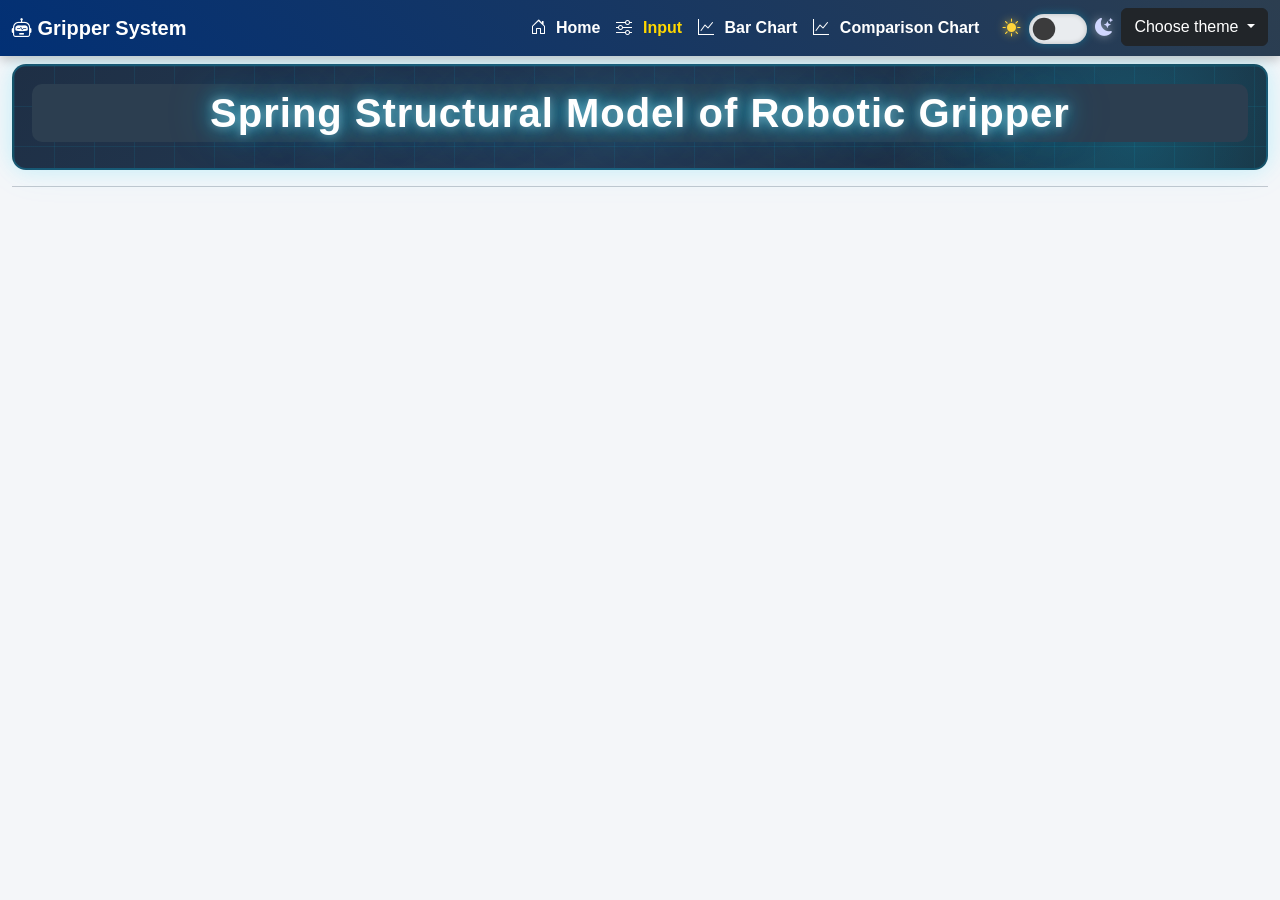
==== commit bf277f34: "Updated 04-06-2026 and app" ====
--- a/templates/index.html
+++ b/templates/index.html
@@ -19,10 +19,10 @@
             border: 3px solid #2c3e50;
             padding-top: 30px;
             padding-left: 15px;
-            padding-right: 15px;            
+            padding-right: 15px;
             border-radius: 0 0 10px 10px;
         }
-
+    
         .menu:before {
             content: attr(data-title);
             background: #2c3e50;
@@ -31,30 +31,34 @@
             color: #fff;
             left: 0;
             top: 0;
-
+    
         }
-
+    
         .menu ul {
             margin: 0;
         }
+    
         .table {
-    border: 2px solid #000;
-}
-
-.table th,
-.table td {
-    border: 1.5px solid #000 !important;
-    vertical-align: middle;
-}
-
-.table thead {
-    background: #dcdcdc;
-}
-
-.table input {
-    border: 0px solid #000 !important;
-}
+            border: 2px solid #000;
+        }
+    
+        .table th,
+        .table td {
+            border: 1.5px solid #000 !important;
+            vertical-align: middle;
+        }
+    
+        .table thead {
+            background: #dcdcdc;
+        }
+    
+        .table input {
+            border: 0px solid #000 !important;
+        }
     </style>
+
+    <!-- <script src="/static/js/tom-select.complete.min.js"></script> -->
+    <script src="https://cdn.jsdelivr.net/npm/tom-select/dist/js/tom-select.complete.min.js"></script>
    
 </head>
 
@@ -77,24 +81,25 @@
             <div class="collapse navbar-collapse" id="navbarNav">
                 <ul class="navbar-nav ms-auto">
                     <li class="nav-item">
-                        <a class="nav-link active" href="/">
+                        <a class="nav-link " href="/">
                             <i class="bi bi-house-door"></i> Home
                         </a>
                     </li>
                     <li class="nav-item">
-                        <a class="nav-link" href="/graph">
-                            <i class="bi bi-graph-up"></i> Graph
+                        <a class="nav-link active" href="/input">
+                            <i class="bi bi-sliders"></i> Input
                         </a>
                     </li>
                     <li class="nav-item">
-                        <a class="nav-link" href="#input">
-                            <i class="bi bi-sliders"></i> Input
+                        <a class="nav-link" href="/graph">
+                            <i class="bi bi-graph-up"></i> Bar Chart
                         </a>
                     </li>
+                    
 
                     <li class="nav-item">
-                        <a class="nav-link" href="#output">
-                            <i class="bi bi-graph-up"></i> Output
+                        <a class="nav-link" href="/comparison">
+                            <i class="bi bi-graph-up"></i> Comparison Chart
                         </a>
                     </li>
 
@@ -128,30 +133,7 @@
                                 Choose theme
                             </button>
                             <ul class="dropdown-menu p-3">
-                                <div class="d-flex flex-wrap gap-2">
-                                    <!-- <div class="color-box bg-light border" onmouseover="previewTheme('theme-light')"
-                                        onclick="setTheme('theme-light')" title="Light"></div>
-
-                                    <div class="color-box" style="background: #121212"
-                                        onmouseover="previewTheme('theme-dark')" onclick="setTheme('theme-dark')"
-                                        title="Dark"></div>
-
-                                    <div class="color-box" style="background: #bcc1c9"
-                                        onmouseover="previewTheme('theme-blue')" onclick="setTheme('theme-blue')"
-                                        title="Blue"></div>
-
-                                    <div class="color-box" style="background: #89af8c"
-                                        onmouseover="previewTheme('theme-green')" onclick="setTheme('theme-green')"
-                                        title="Green"></div>
-
-                                    <div class="color-box" style="background: #a39aaf"
-                                        onmouseover="previewTheme('theme-purple')" onclick="setTheme('theme-purple')"
-                                        title="Purple"></div> 
-
-                                    <div class="color-box" style="background: linear-gradient(45deg, #ff512f, #dd2476)"
-                                        onmouseover="previewTheme('theme-gradient')"
-                                        onclick="setTheme('theme-gradient')" title="Gradient"></div>
-                                    -->
+                                <div class="d-flex flex-wrap gap-2">                                    
 
                                     <style>
                                         .custom-theme-switch {
@@ -225,47 +207,47 @@
                                             margin-right: 0px;
                                     
                                         }
-                                        .color-panel{
-    width: 100px;
-    height: 35px;
-
-    border: 2px solid rgba(255,255,255,0.25);
-    border-radius: 8px;
-
-    cursor: pointer;
-
-    padding: 0;
-
-    background:
-        linear-gradient(
-            90deg,
-            red,
-            orange,
-            yellow,
-            lime,
-            cyan,
-            blue,
-            violet,
-            red
-        );
-
-    box-shadow:
-        0 0 10px rgba(0,0,0,0.15);
-
-    overflow: hidden;
-}
-
-/* hide default browser color UI */
-.color-panel::-webkit-color-swatch-wrapper{
-    padding: 0;
-}
-
-.color-panel::-webkit-color-swatch{
-    border: none;
-    border-radius: 6px;
-
-    opacity: 0; /* hide solid selected color */
-}
+                                    
+                                        .color-panel {
+                                            width: 100px;
+                                            height: 35px;
+                                    
+                                            border: 2px solid rgba(255, 255, 255, 0.25);
+                                            border-radius: 8px;
+                                    
+                                            cursor: pointer;
+                                    
+                                            padding: 0;
+                                    
+                                            background:
+                                                linear-gradient(90deg,
+                                                    red,
+                                                    orange,
+                                                    yellow,
+                                                    lime,
+                                                    cyan,
+                                                    blue,
+                                                    violet,
+                                                    red);
+                                    
+                                            box-shadow:
+                                                0 0 10px rgba(0, 0, 0, 0.15);
+                                    
+                                            overflow: hidden;
+                                        }
+                                    
+                                        /* hide default browser color UI */
+                                        .color-panel::-webkit-color-swatch-wrapper {
+                                            padding: 0;
+                                        }
+                                    
+                                        .color-panel::-webkit-color-swatch {
+                                            border: none;
+                                            border-radius: 6px;
+                                    
+                                            opacity: 0;
+                                            /* hide solid selected color */
+                                        }
                                     
                                         .color-box2 {
                                             display: flex;
@@ -277,9 +259,7 @@
                                     </style>
                                     <div class="color-box2">                                        
                                         <input type="color" class="color-panel" id="startColor" value="#f1f1f1" onchange="changeBackground()">
-                                        <!-- <button type="button" class="btn btn-sm btn-primary" onclick="changeBackground()">
-                                            Apply
-                                        </button> -->
+                                        
                                     </div>
                                     
                                 </div>
@@ -662,7 +642,7 @@
                 font-weight: 600;
             }
         </style>
-        <div id="page_window1" class="hero-ai-bg" style="border-radius: 10px;padding: 10px;text-align: center;color: white;">
+        <div id="page_window1" class="hero-ai-bg" style="border-radius: 10px;padding: 10px;text-align: center;color: white;display: none">
             <div class="particles">
                 <span></span>
                 <span></span>
@@ -867,12 +847,12 @@
                             <div id="ellipsEvent" style="display:none;">
                                 <div class="d-flex gap-3">
                                     <div class="form-check">
-                                        <input id="rbmajor" class="form-check-input" type="radio" name="event"
+                                        <input id="rbmajor" class="form-check-input" type="radio" name="event" oninput="GetShapes()"
                                             group="ellipsoidal" value="major" checked>
                                         <label class="form-check-label">Major</label>
                                     </div>
                                     <div class="form-check">
-                                        <input id="rbminor" class="form-check-input" type="radio" name="event"
+                                        <input id="rbminor" class="form-check-input" type="radio" name="event" oninput="GetShapes()"
                                             group="ellipsoidal" value="minor">
                                         <label class="form-check-label">Minor</label>
                                     </div>
@@ -895,13 +875,13 @@
                                 <div class="row mb-2">
                                     <div class="col-md-12 d-flex align-items-center gap-4">
                                         <div class="form-check">
-                                            <input id="rblength" class="form-check-input" type="radio" name="event" value="length" group="rectangular"
+                                            <input id="rblength" class="form-check-input" type="radio" name="event" value="length" group="rectangular" oninput="GetShapes()"
                                                 checked>
                                             <label class="form-check-label">Length</label>
                                         </div>
                                         <div class="form-check">
                                             <input id="rbbreadth" class="form-check-input" type="radio" name="event" group="rectangular"
-                                                value="breadth">
+                                                value="breadth" oninput="GetShapes()">
                                             <label class="form-check-label">Breadth</label>
                                         </div>                                        
                                     </div>
@@ -930,7 +910,7 @@
                              </div>
 
                             <label>Material</label>
-                            <select id="material" class="form-select">
+                            <select id="material" class="form-select" onchange="loadAllSpringConstants()">
                                 <option value="">Select Material</option>
                                 <option value="rubber">Rubber</option>
                                 <option value="abs">ABS</option>
@@ -938,13 +918,20 @@
                             </select>
 
                             <label>Time t (seconds)</label>
-                            <input id="time" type="number"  class="form-control"
-                                placeholder="eg. 1 - 5 sec" min="1" max="10" step="1"/>
+                            <input id="time" type="number"  class="form-control" list="time_options"
+                                placeholder="eg. 1 - 5 sec" min="1" max="5" step="1"/>
+                                 <datalist id="time_options">
+                                    <option value="1"></option>
+                                    <option value="2"></option>
+                                    <option value="3"></option>
+                                    <option value="4"></option>
+                                    <option value="5"></option>
+                                </datalist>
 
                             <label>θ(t) Function</label>
                             <div class="row">
                                 <div class="col-md-9">
-                                    <select id="func" class="form-select">
+                                    <select id="func" class="form-select" onchange="loadAllSpringConstants()">
                                         <option value="t/2 + t^2/3">t/2 + t²/3</option>
                                         <option value="t/2 + t^2/3 + t^3/4">t/2 + t²/3 + t³/4</option>
                                         <option value="t/3 + t^2/4 + t^3/5">t/3 + t²/4 + t³/5</option>
@@ -953,41 +940,47 @@
                                 <div class="col-md-3" >
                                     <button type="button"  class="btn btn-dark" style="font-weight: 600;" onclick="onMyPopupFun()">Add</button>
                                 </div>
-                            </div>
-                           
+                            </div>                           
                            
                             <label class="mt-2">Spring Constant Mode</label>
                             <div>
                                 <input type="radio" name="kmode" value="1" checked onclick="updateSpringFields()" />
                                 All equal<br />
-                                <input type="radio" name="kmode" value="2" onclick="updateSpringFields()" />
-                                Fingers same, Thumb different<br />
+                                <div id="fingerthumb_hide">
+                                    <input type="radio" name="kmode" value="2" onclick="updateSpringFields()" />
+                                    Fingers same, Thumb different<br />
+                                </div>
                                 <input type="radio" name="kmode" value="3" onclick="updateSpringFields()" />
                                 All unequal
                             </div>
                             <div id="springInputs_equal" class="mt-2"><label>Common K (N/m)</label>
-                                <input id="k_common" type="number" class="form-control" placeholder="Common K" min="1" step="1">
+                                <input id="k_common" type="number" class="form-control" placeholder="Common K" min="1" step="1" list="k_common_options">
+                                <datalist id="k_common_options">   </datalist>
                             </div>
                             <div id="springInputs_samefinger" class="mt-2" style="display: none;">
                                 <div class="row">
                                     <div class="col-md-12">
                                         <label>Finger Same K (N/m)</label>
-                                        <input id="k_finger" type="number" class="form-control" placeholder="Finger K" min="1" step="1">
+                                        <input id="k_finger" type="number" class="form-control" placeholder="Finger K" min="1" step="1" list="k_finger_options">
+                                        <datalist id="k_finger_options"></datalist>
                                     </div>
                                     <div class="col-md-12">
                                         <label>Thumb Different K (N/m)</label>
                                         <div class="row">
                                             <div class="col-md-4">
-                                                <input id="k_thumb" type="number" class="form-control"
+                                                <input id="k_thumb" type="number" class="form-control" list="k_thumb_options"
                                                     placeholder="K1" min="1" step="1">
+                                                    <datalist id="k_thumb_options"></datalist>
                                             </div>
                                             <div class="col-md-4">
-                                                <input id="k_thumb2" type="number" class="form-control"
+                                                <input id="k_thumb2" type="number" class="form-control" list="k_thumb2_options"
                                                     placeholder="K2" min="1" step="1">
+                                                    <datalist id="k_thumb2_options"></datalist>
                                             </div>
                                             <div class="col-md-4">
-                                                <input id="k_thumb3" type="number" class="form-control"
+                                                <input id="k_thumb3" type="number" class="form-control" list="k_thumb3_options"
                                                     placeholder="K3" min="1" step="1">
+                                                    <datalist id="k_thumb3_options"></datalist>
                                             </div>
                                         </div>
                                     </div>
@@ -1000,29 +993,35 @@
                                 <label>Finger 1 K1 &amp; K2 (N/m)</label>
                                 <div class="row">
                                     <div class="col-md-6">
-                                        <input id="f1k1" class="form-control" placeholder="Spring 1" type="number" min="1" step="1">
+                                        <input id="f1k1" class="form-control" placeholder="Spring 1" type="number" min="1" step="1" list="f1k1_options">
+                                        <datalist id="f1k1_options"></datalist>
                                     </div>
                                     <div class="col-md-6">
-                                        <input id="f1k2" class="form-control mb-2" placeholder="Spring 2" type="number" min="1" step="1">
+                                        <input id="f1k2" class="form-control mb-2" placeholder="Spring 2" type="number" min="1" step="1" list="f1k2_options">
+                                        <datalist id="f1k2_options"></datalist>
                                     </div>
                                 </div>
                                 <label>Finger 2 K1 &amp; K2 (N/m)</label>
                                 <div class="row">
                                     <div class="col-md-6">
-                                        <input id="f2k1" class="form-control" placeholder="Spring 1" type="number" min="1" step="1">
+                                        <input id="f2k1" class="form-control" placeholder="Spring 1" type="number" min="1" step="1" list="f2k1_options">
+                                        <datalist id="f2k1_options"></datalist>
                                     </div>
                                     <div class="col-md-6">
-                                        <input id="f2k2" class="form-control mb-2" placeholder="Spring 2" type="number" min="1" step="1">
+                                        <input id="f2k2" class="form-control mb-2" placeholder="Spring 2" type="number" min="1" step="1" list="f2k2_options">
+                                        <datalist id="f2k2_options"></datalist>
                                     </div>
                                 </div>
 
                                 <label>Finger 3 K1 &amp; K2 (N/m)</label>
                                 <div class="row">
                                     <div class="col-md-6">
-                                        <input id="f3k1" class="form-control" placeholder="Spring 1" type="number" min="1" step="1">
+                                        <input id="f3k1" class="form-control" placeholder="Spring 1" type="number" min="1" step="1" list="f3k1_options">
+                                        <datalist id="f3k1_options"></datalist>
                                     </div>
                                     <div class="col-md-6">
-                                        <input id="f3k2" class="form-control mb-2" placeholder="Spring 2" type="number" min="1" step="1">
+                                        <input id="f3k2" class="form-control mb-2" placeholder="Spring 2" type="number" min="1" step="1" list="f3k2_options">
+                                        <datalist id="f3k2_options"></datalist>
                                     </div>
                                 </div>
 
@@ -1030,11 +1029,13 @@
                                     <label>Finger 4 K1 &amp; K2 (N/m)</label>
                                     <div class="row">
                                         <div class="col-md-6">
-                                            <input id="f4k1" class="form-control" placeholder="Spring 1" type="number" min="1" step="1">
+                                            <input id="f4k1" class="form-control" placeholder="Spring 1" type="number" min="1" step="1" list="f4k1_options">
+                                            <datalist id="f4k1_options"></datalist>
                                         </div>
                                         <div class="col-md-6">
                                             <input id="f4k2" class="form-control mb-2" placeholder="Spring 2"
-                                                type="number" min="1" step="1">
+                                                type="number" min="1" step="1" list="f4k2_options">
+                                            <datalist id="f4k2_options"></datalist>
                                         </div>
                                     </div>
 
@@ -1043,14 +1044,17 @@
                                     <label>Thumb K1, K2 &amp; K3 (N/m)</label>
                                     <div class="row">
                                         <div class="col-md-4">
-                                            <input id="Thk1" class="form-control" placeholder="Spring 1" type="number" min="1" step="1">
+                                            <input id="Thk1" class="form-control" placeholder="Spring 1" type="number" min="1" step="1" list="Thk1_options">
+                                            <datalist id="Thk1_options"></datalist>
                                         </div>
                                         <div class="col-md-4">
-                                            <input id="Thk2" class="form-control" placeholder="Spring 2" type="number" min="1" step="1">
+                                            <input id="Thk2" class="form-control" placeholder="Spring 2" type="number" min="1" step="1" list="Thk2_options">
+                                            <datalist id="Thk2_options"></datalist>
                                         </div>
                                         <div class="col-md-4">
                                             <input id="Thk3" class="form-control mb-2" placeholder="Spring 3"
-                                                type="number" min="1" step="1">
+                                                type="number" min="1" step="1" list="Thk3_options">
+                                            <datalist id="Thk3_options"></datalist>
                                         </div>
                                     </div>
                                 </div>
@@ -1688,8 +1692,10 @@
             const materials = { rubber: 1100, abs: 1040, teflon: 2200 };
             
             function showhidewindow(pageNumber) {
-
-                // let gripper = document.getElementById("gripper").value;
+                              
+                // loadSpringConstants(pageNumber);
+                // alert("Hiiiii");
+                // loadAllSpringConstants();
                 let gripper = pageNumber;
                 let gripper_window = document.getElementById("gripper_window");
                 let trFinger4 = document.getElementById("trFinger4");
@@ -1799,6 +1805,9 @@
                 // fig3.src = "static/img/basic.avif";
                 let row4fingers = document.getElementById("row4fingers");
                 let row3fingers = document.getElementById("row3fingers");
+                let fingerthumb_hide = document.getElementById("fingerthumb_hide");
+                
+                // console.log("Current Gripper::", gripper);
 
                 if (!gripper) {
                     gripper_window.setAttribute("data-title", "-");
@@ -1807,6 +1816,7 @@
                     trThumb.style.display = "none";
                     row4fingers.style.display = "none";
                     row3fingers.style.display = "none";
+                    fingerthumb_hide.style.display = "none";
                     // alert("Please select Gripper Type 0");
                 }
                 else if (gripper == 1) {
@@ -1818,6 +1828,7 @@
                     trThumb.style.display = "none";
                     row4fingers.style.display = "flex";
                     row3fingers.style.display = "none";
+                    fingerthumb_hide.style.display = "none";
                     // gripper_name.innerText = "4 Fingers";
                     // alert("4 Fingers Gripper Selected");
                 }
@@ -1829,6 +1840,7 @@
                     trThumb.style.display = "table-row";
                     row4fingers.style.display = "none";
                     row3fingers.style.display = "flex";
+                    fingerthumb_hide.style.display = "block";
                     // gripper_name.innerText = "3 Fingers + 1 Thumb";
                     // alert("3 Fingers + 1 Thumb Gripper Selected");
                 }
@@ -1986,6 +1998,14 @@
                     ).checked = true;
 
                     toggleTerms(2);
+                    let gripper = getCurrentGripper(); // get current gripper type (1 or 2)
+                    // alert("DOMContentLoaded Gripper:", gripper);
+                   
+                    showhidewindow(gripper);
+                    let page1 = document.getElementById("page_window1");
+                    let gripper_window_head = document.getElementById("gripper_window_head");
+                    page1.style.display = "none";              
+                    gripper_window_head.style.display = "block";
                 }
             );
 
@@ -2059,6 +2079,7 @@
                 }
                 // Generate Shape Based on selection
                 GetShapes();
+                loadAllSpringConstants();
             }
             // updateSelectionEvent();
         </script>
@@ -2450,10 +2471,14 @@
                 }
                 
                 console.log("Fig1 URL:", result.fig1);
+
+                //It is called after saved calculation 
+                // loadSpringConstants(getCurrentGripper());
+                loadAllSpringConstants();
+
                 // let savedText = document.getElementById("savedText");
                 // savedText.style.display = "none";
                 return result;
-
             }
 
             function changeViewMode(mode) {
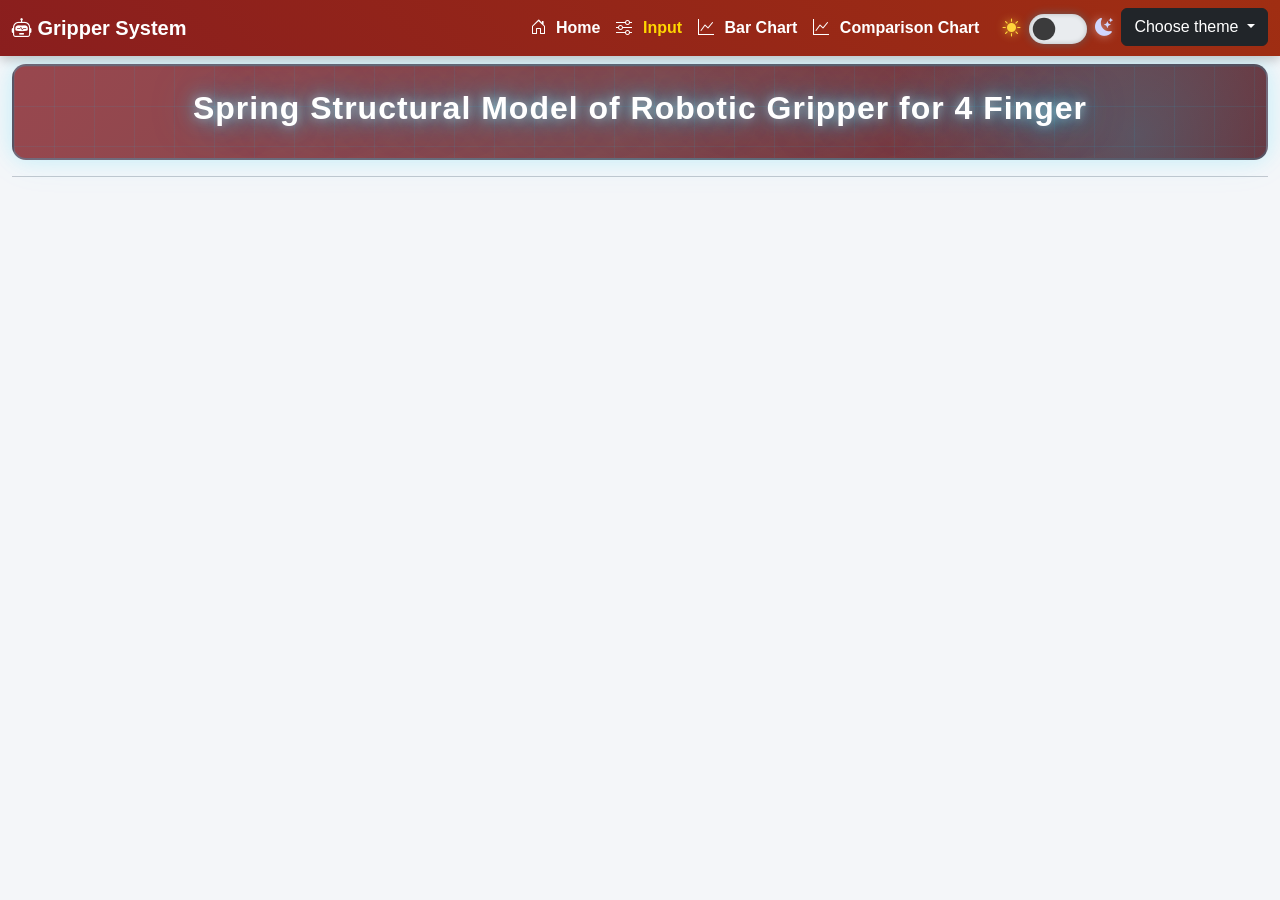
==== commit ed41084d: "Updated 08-06-2026 and app" ====
--- a/templates/index.html
+++ b/templates/index.html
@@ -22,7 +22,7 @@
             padding-right: 15px;
             border-radius: 0 0 10px 10px;
         }
-    
+
         .menu:before {
             content: attr(data-title);
             background: #2c3e50;
@@ -31,35 +31,76 @@
             color: #fff;
             left: 0;
             top: 0;
-    
         }
-    
+
         .menu ul {
             margin: 0;
         }
-    
+
         .table {
             border: 2px solid #000;
         }
-    
+
         .table th,
         .table td {
             border: 1.5px solid #000 !important;
             vertical-align: middle;
         }
-    
+
         .table thead {
             background: #dcdcdc;
         }
-    
+
         .table input {
             border: 0px solid #000 !important;
         }
+
+        body {
+            visibility: hidden;
+        }
     </style>
-
+    <script>
+        function applyGripperTheme() {
+            const navbar = document.querySelector(".navbar");
+            const hero = document.getElementById("page_window1");
+            const headerTheme = document.getElementById("gripper_header_theme");
+            let hedTitle = document.getElementById("hedTitle");
+
+            if (!navbar || !hero) return;
+
+            navbar.classList.remove("custom-navbar", "custom-navbar2");
+            hero.classList.remove("hero-ai-bg", "hero-ai-bg2");
+
+            window.GRIPPER = parseInt(sessionStorage.getItem("pno")) || 1;
+
+            if (window.GRIPPER === 1) {
+                navbar.classList.add("custom-navbar");
+                hero.classList.add("hero-ai-bg");
+                headerTheme.classList.add("hero-ai-bg");
+                // alert("Gripper 1");
+                hedTitle.textContent =
+                    "Spring Structural Model of Robotic Gripper for 4 Finger";
+                document.body.style.fontFamily = "'Segoe UI', sans-serif";
+            } else if (window.GRIPPER === 2) {
+                navbar.classList.add("custom-navbar2");
+                hero.classList.add("hero-ai-bg2");
+                headerTheme.classList.add("hero-ai-bg2");
+                // alert("Gripper 2");
+                hedTitle.textContent =
+                    "Spring Structural Model of Robotic Gripper for 3 Finger + 1 Thumb";
+                // document.body.style.fontFamily = "Tahoma, sans-serif";
+                // document.body.style.fontFamily = "'Times New Roman', serif";
+                document.body.style.fontFamily = "Georgia, serif";
+            }
+        }
+        // applyGripperTheme();
+        document.addEventListener("DOMContentLoaded", () => {
+            applyGripperTheme();
+            document.body.style.visibility = "visible";
+        });
+    </script>
     <!-- <script src="/static/js/tom-select.complete.min.js"></script> -->
     <script src="https://cdn.jsdelivr.net/npm/tom-select/dist/js/tom-select.complete.min.js"></script>
-   
 </head>
 
 <body class="theme-light">
@@ -68,7 +109,7 @@
     <nav class="navbar navbar-expand-lg navbar-dark fixed-top custom-navbar">
         <div class="container-fluid">
             <!-- Brand -->
-            <a class="navbar-brand fw-bold" href="#">
+            <a class="navbar-brand fw-bold" href="/">
                 <i class="bi bi-robot"></i> Gripper System
             </a>
 
@@ -81,7 +122,7 @@
             <div class="collapse navbar-collapse" id="navbarNav">
                 <ul class="navbar-nav ms-auto">
                     <li class="nav-item">
-                        <a class="nav-link " href="/">
+                        <a class="nav-link" href="/home">
                             <i class="bi bi-house-door"></i> Home
                         </a>
                     </li>
@@ -95,7 +136,6 @@
                             <i class="bi bi-graph-up"></i> Bar Chart
                         </a>
                     </li>
-                    
 
                     <li class="nav-item">
                         <a class="nav-link" href="/comparison">
@@ -114,90 +154,83 @@
                         </a>
                     </li> -->
                     <li class="nav-item ms-3 d-flex align-items-center">
-
-    <i class="bi bi-sun-fill theme-icon-light"></i>
-
-    <div class="form-check form-switch mx-2">
-        <input class="form-check-input custom-theme-switch"
-               type="checkbox"
-               id="themeToggle"
-               onchange="toggleTheme()">
-    </div>
-
-    <i class="bi bi-moon-stars-fill theme-icon-dark"></i>
-
-</li>
+                        <i class="bi bi-sun-fill theme-icon-light"></i>
+
+                        <div class="form-check form-switch mx-2">
+                            <input class="form-check-input custom-theme-switch" type="checkbox" id="themeToggle"
+                                onchange="toggleTheme()" />
+                        </div>
+
+                        <i class="bi bi-moon-stars-fill theme-icon-dark"></i>
+                    </li>
                     <li>
                         <div class="dropdown d-inline-block ms-2">
                             <button class="btn btn-dark dropdown-toggle" type="button" data-bs-toggle="dropdown">
                                 Choose theme
                             </button>
                             <ul class="dropdown-menu p-3">
-                                <div class="d-flex flex-wrap gap-2">                                    
-
+                                <div class="d-flex flex-wrap gap-2">
                                     <style>
                                         .custom-theme-switch {
                                             width: 58px !important;
                                             height: 30px;
-                                    
+
                                             border-radius: 50px !important;
-                                    
+
                                             cursor: pointer;
-                                    
+
                                             border: none !important;
-                                    
+
                                             background-color: #f8f9fa;
-                                    
+
                                             transition: all 0.3s ease;
-                                    
+
                                             box-shadow:
                                                 inset 0 0 5px rgba(0, 0, 0, 0.2),
                                                 0 0 10px rgba(0, 212, 255, 0.3);
                                         }
-                                    
+
                                         /* LIGHT MODE circle = black */
                                         .custom-theme-switch:not(:checked) {
                                             background-color: #e9ecef;
-                                    
-                                            background-image:
-                                                url("data:image/svg+xml,%3Csvg xmlns='http://www.w3.org/2000/svg' viewBox='-4 -4 8 8'%3E%3Ccircle r='3' fill='rgba(0%2C0%2C0%2C0.75)'/%3E%3C/svg%3E");
+
+                                            background-image: url("data:image/svg+xml,%3Csvg xmlns='http://www.w3.org/2000/svg' viewBox='-4 -4 8 8'%3E%3Ccircle r='3' fill='rgba(0%2C0%2C0%2C0.75)'/%3E%3C/svg%3E");
                                         }
-                                    
+
                                         /* DARK MODE circle = white */
                                         .custom-theme-switch:checked {
                                             background-color: #121212;
                                         }
-                                    
+
                                         /* remove bootstrap glow */
                                         .custom-theme-switch:focus {
                                             box-shadow:
                                                 inset 0 0 5px rgba(0, 0, 0, 0.2),
                                                 0 0 12px rgba(0, 212, 255, 0.5);
                                         }
-                                    
+
                                         .custom-theme-switch:checked {
                                             background-color: #121212;
                                         }
-                                    
+
                                         .custom-theme-switch:focus {
-                                            box-shadow:
-                                                0 0 12px rgba(0, 212, 255, 0.7);
+                                            box-shadow: 0 0 12px rgba(0, 212, 255, 0.7);
                                         }
-                                    
+
                                         .theme-icon-light {
                                             color: #ffd43b;
                                             font-size: 18px;
-                                    
+
                                             filter: drop-shadow(0 0 5px rgba(255, 212, 59, 0.8));
                                         }
-                                    
+
                                         .theme-icon-dark {
                                             color: #d0d7ff;
                                             font-size: 18px;
-                                    
+
                                             filter: drop-shadow(0 0 5px rgba(255, 255, 255, 0.5));
                                         }
-                                    
+
                                         .color-panel1 {
                                             width: 100px;
                                             height: 30px;
@@ -205,22 +238,20 @@
                                             margin-right: 15px;
                                             cursor: pointer;
                                             margin-right: 0px;
-                                    
                                         }
-                                    
+
                                         .color-panel {
                                             width: 100px;
                                             height: 35px;
-                                    
+
                                             border: 2px solid rgba(255, 255, 255, 0.25);
                                             border-radius: 8px;
-                                    
+
                                             cursor: pointer;
-                                    
+
                                             padding: 0;
-                                    
-                                            background:
-                                                linear-gradient(90deg,
+
+                                            background: linear-gradient(90deg,
                                                     red,
                                                     orange,
                                                     yellow,
@@ -229,39 +260,36 @@
                                                     blue,
                                                     violet,
                                                     red);
-                                    
-                                            box-shadow:
-                                                0 0 10px rgba(0, 0, 0, 0.15);
-                                    
+
+                                            box-shadow: 0 0 10px rgba(0, 0, 0, 0.15);
+
                                             overflow: hidden;
                                         }
-                                    
+
                                         /* hide default browser color UI */
                                         .color-panel::-webkit-color-swatch-wrapper {
                                             padding: 0;
                                         }
-                                    
+
                                         .color-panel::-webkit-color-swatch {
                                             border: none;
                                             border-radius: 6px;
-                                    
+
                                             opacity: 0;
                                             /* hide solid selected color */
                                         }
-                                    
+
                                         .color-box2 {
                                             display: flex;
                                             align-items: center;
                                             gap: 10px;
                                             /* spacing between input and button */
-                                    
                                         }
                                     </style>
-                                    <div class="color-box2">                                        
-                                        <input type="color" class="color-panel" id="startColor" value="#f1f1f1" onchange="changeBackground()">
-                                        
+                                    <div class="color-box2">
+                                        <input type="color" class="color-panel" id="startColor" value="#f1f1f1"
+                                            onchange="changeBackground()" />
                                     </div>
-                                    
                                 </div>
                             </ul>
                         </div>
@@ -270,135 +298,148 @@
             </div>
         </div>
     </nav>
-    
-
-    <div class="container mt-4" style="min-width: 100% !important;">        
-        
+
+    <div class="container mt-4" style="min-width: 100% !important">
         <style>
             .hero-ai-bg {
                 position: relative;
                 overflow: hidden;
-        
-                background:
-                    linear-gradient(135deg,
-                        #16222a,
-                        #203a43,
-                        #2c5364);
-        
+
+                /* background: linear-gradient(135deg, #16222a, #203a43, #2c5364); */
+                background: linear-gradient(135deg, #99474e, #80494e, #72282e);
+
                 border-radius: 14px;
                 padding: 18px;
-        
+
                 text-align: center;
                 color: white;
-        
+
                 border: 2px solid rgba(0, 212, 255, 0.25);
-        
+
                 box-shadow:
                     0 0 20px rgba(0, 212, 255, 0.15),
                     0 0 40px rgba(0, 212, 255, 0.08);
-        
+
                 z-index: 1;
             }
-        
+
             /* animated glowing grid */
             .hero-ai-bg::before {
                 content: "";
-        
+
                 position: absolute;
                 inset: 0;
-        
+
                 background-image:
                     linear-gradient(rgba(0, 212, 255, 0.08) 1px, transparent 1px),
                     linear-gradient(90deg, rgba(0, 212, 255, 0.08) 1px, transparent 1px);
-        
+
                 background-size: 40px 40px;
-        
+
                 animation: gridMove 8s linear infinite;
-        
+
                 z-index: -2;
             }
-        
+
             /* glowing AI orb */
             .hero-ai-bg::after {
                 content: "";
-        
+
                 position: absolute;
-        
+
                 width: 500px;
                 height: 500px;
-        
-                background:
-                    radial-gradient(circle,
+
+                background: radial-gradient(circle,
                         rgba(0, 212, 255, 0.22) 0%,
                         transparent 70%);
-        
+
                 top: -180px;
                 right: -120px;
-        
+
                 animation: glowPulse 6s ease-in-out infinite alternate;
-        
+
                 z-index: -1;
             }
-        
+
+            .hero-ai-bg2 {
+                position: relative;
+                overflow: hidden;
+
+                background: linear-gradient(135deg, #1e2f45, #243b55, #1b2735);
+
+                border-radius: 14px;
+                padding: 18px;
+
+                text-align: center;
+                color: white;
+            }
+
+            /* particles container */
+            .particles {
+                position: absolute;
+                inset: 0;
+                overflow: hidden;
+                z-index: 0;
+            }
+
             /* moving grid */
             @keyframes gridMove {
                 from {
                     transform: translateY(0px);
                 }
-        
+
                 to {
                     transform: translateY(40px);
                 }
             }
-        
+
             /* glow pulse */
             @keyframes glowPulse {
                 from {
                     transform: scale(1);
                     opacity: 0.5;
                 }
-        
+
                 to {
                     transform: scale(1.25);
                     opacity: 1;
                 }
             }
-        
+
             /* BIG highlighted title */
             .hero-ai-bg h2 {
-                font-size: 2.5rem;
+                font-size: 2rem;
                 font-weight: 800;
-        
+
                 letter-spacing: 1px;
-        
+
                 color: #ffffff;
-        
+
                 text-shadow:
                     0 0 10px rgba(255, 255, 255, 0.4),
                     0 0 20px rgba(0, 212, 255, 0.7),
                     0 0 40px rgba(0, 212, 255, 0.5);
-        
+
                 animation: titleGlow 3s ease-in-out infinite alternate;
             }
-        
+
             /* highlighted subtitle */
             .hero-ai-bg h4 {
                 font-weight: 700;
-        
+
                 color: #dff6ff;
-        
-                text-shadow:
-                    0 0 10px rgba(0, 212, 255, 0.5);
-            }
-        
+
+                text-shadow: 0 0 10px rgba(0, 212, 255, 0.5);
+            }
+
             /* formula highlight */
             .hero-ai-bg img {
-                filter:
-                    drop-shadow(0 0 10px rgba(255, 215, 0, 0.5)) drop-shadow(0 0 20px rgba(255, 215, 0, 0.3));
-        
+                filter: drop-shadow(0 0 10px rgba(255, 215, 0, 0.5)) drop-shadow(0 0 20px rgba(255, 215, 0, 0.3));
+
                 animation: formulaFloat 3s ease-in-out infinite;
             }
-        
+
             /* title glow animation */
             @keyframes titleGlow1 {
                 from {
@@ -406,7 +447,7 @@
                         0 0 10px rgba(255, 255, 255, 0.4),
                         0 0 20px rgba(0, 212, 255, 0.5);
                 }
-        
+
                 to {
                     text-shadow:
                         0 0 20px rgba(255, 255, 255, 0.7),
@@ -414,35 +455,35 @@
                         0 0 60px rgba(0, 212, 255, 0.8);
                 }
             }
-        
+
             /* floating formula */
             @keyframes formulaFloat2 {
                 0% {
                     transform: translateY(0px);
                 }
-        
+
                 50% {
                     transform: translateY(-5px);
                 }
-        
+
                 100% {
                     transform: translateY(0px);
                 }
             }
-        
-            .hero-ai-bg {
+
+            .hero-ai-bg222 {
                 position: relative;
                 overflow: hidden;
-        
+
                 background: linear-gradient(135deg, #1e2f45, #243b55, #1b2735);
-        
+
                 border-radius: 14px;
                 padding: 18px;
-        
+
                 text-align: center;
                 color: white;
             }
-        
+
             /* particles container */
             .particles {
                 position: absolute;
@@ -450,98 +491,97 @@
                 overflow: hidden;
                 z-index: 0;
             }
-        
+
             /* particle circles */
             .particles span {
                 position: absolute;
                 display: block;
-        
+
                 width: 12px;
                 height: 12px;
-        
+
                 background: rgba(0, 212, 255, 0.35);
-        
+
                 border-radius: 50%;
-        
+
                 box-shadow:
                     0 0 10px rgba(0, 212, 255, 0.8),
                     0 0 20px rgba(0, 212, 255, 0.5);
-        
+
                 animation: floatParticle linear infinite;
             }
-        
+
             /* different particle positions */
             .particles span:nth-child(1) {
                 left: 10%;
                 animation-duration: 10s;
                 animation-delay: 0s;
             }
-        
+
             .particles span:nth-child(2) {
                 left: 25%;
                 width: 18px;
                 height: 18px;
                 animation-duration: 14s;
             }
-        
+
             .particles span:nth-child(3) {
                 left: 40%;
                 animation-duration: 12s;
             }
-        
+
             .particles span:nth-child(4) {
                 left: 55%;
                 width: 8px;
                 height: 8px;
                 animation-duration: 9s;
             }
-        
+
             .particles span:nth-child(5) {
                 left: 70%;
                 animation-duration: 15s;
             }
-        
+
             .particles span:nth-child(6) {
                 left: 82%;
                 width: 16px;
                 height: 16px;
                 animation-duration: 11s;
             }
-        
+
             .particles span:nth-child(7) {
                 left: 92%;
                 animation-duration: 13s;
             }
-        
+
             .particles span:nth-child(8) {
                 left: 50%;
                 width: 20px;
                 height: 20px;
                 animation-duration: 18s;
             }
-        
+
             /* floating animation */
             @keyframes floatParticle {
-        
                 0% {
                     transform: translateY(100%) scale(0.5);
                     opacity: 0;
                 }
-        
+
                 20% {
                     opacity: 1;
                 }
-        
+
                 80% {
                     opacity: 1;
                 }
-        
+
                 100% {
                     transform: translateY(-900%) scale(1.2);
                     opacity: 0;
                 }
             }
-        
+
             /* keep content above particles */
             .hero-ai-bg h2,
             .hero-ai-bg h4,
@@ -558,7 +598,7 @@
                 flex-direction: column;
                 align-items: center;
             }
-        
+
             .formula-details {
                 background: rgba(255, 255, 255, 0.08);
                 border-radius: 10px;
@@ -569,27 +609,27 @@
                 overflow: hidden;
                 transition: all 0.4s ease;
             }
-        
+
             .formula-details.collapsed {
                 max-height: 90px;
                 /* show only 2-3 items */
             }
-        
+
             .formula-details.expanded {
                 max-height: 1000px;
             }
-        
+
             .detail-item {
                 padding: 6px 0;
                 border-bottom: 1px solid rgba(255, 255, 255, 0.15);
                 text-align: left;
                 font-size: 15px;
             }
-        
+
             .detail-item:last-child {
                 border-bottom: none;
             }
-        
+
             .formula-toggle-btn {
                 border: none;
                 background: white;
@@ -597,52 +637,60 @@
                 padding: 6px 12px;
                 border-radius: 8px;
                 font-weight: 600;
-        
+
                 display: flex;
                 align-items: center;
                 gap: 12px;
-        
+
                 transition: all 0.3s ease;
             }
-        
+
             .formula-toggle-btn:hover {
                 transform: translateY(-2px);
                 box-shadow: 0 4px 10px rgba(0, 0, 0, 0.2);
             }
-        
+
             .arrow-icon {
                 transition: transform 0.4s ease;
             }
-        
+
             .arrow-icon.rotate {
                 transform: rotate(180deg);
             }
-        
+
             .formula-icon {
                 margin-right: 10px;
                 color: #90caf9;
                 font-size: 16px;
                 width: 20px;
             }
-        
+
             .div1 {
-                box-shadow: 0 4px 8px rgba(0, 0, 0, 0.16), 0 4px 8px rgba(0, 0, 0, 0.23);
+                box-shadow:
+                    0 4px 8px rgba(0, 0, 0, 0.16),
+                    0 4px 8px rgba(0, 0, 0, 0.23);
                 /* Multiple shadows for depth */
                 border-radius: 10px;
             }
-        
+
             .div2 {
                 border: #939da8 1px solid;
                 padding: 10px;
                 padding-top: 0px;
                 padding-bottom: 0px;
             }
-        
+
             .bold-option {
                 font-weight: 600;
             }
         </style>
-        <div id="page_window1" class="hero-ai-bg" style="border-radius: 10px;padding: 10px;text-align: center;color: white;display: none">
+        <div id="page_window1" class="hero-ai-bg" style="
+          border-radius: 10px;
+          padding: 10px;
+          text-align: center;
+          color: white;
+          display: none;
+        ">
             <div class="particles">
                 <span></span>
                 <span></span>
@@ -653,119 +701,123 @@
                 <span></span>
                 <span></span>
             </div>
-            <h2 style="padding: 5px;">Spring Structural Model of Robotic Gripper</h2>
+            <h2 style="padding: 5px">Spring Structural Model of Robotic Gripper</h2>
             <h4>According to this equation:</h4>
-            <img src="static/img/formula_14.png" alt="" height="80">
+            <img src="static/img/formula_14.png" alt="" height="80" />
             <!-- Formula Details -->
             <div class="w-100 text-center d-flex justify-content-center">
                 <div class="formula-details-container mt-3">
-        
                     <div class="formula-details collapsed1" id="formulaDetails">
-        
                         <div class="detail-item">
                             <i class="bi bi-box-seam formula-icon"></i>
                             <b>m</b> = mass of the object
                         </div>
-        
+
                         <div class="detail-item">
                             <i class="bi bi-globe2 formula-icon"></i>
                             <b>g</b> = acceleration due to gravity = 9.8 m/s²
                         </div>
-        
+
                         <div class="detail-item">
                             <i class="bi bi-arrows-angle-expand formula-icon"></i>
                             <b>r</b> = distance of finger from joint to contact point
                         </div>
-        
+
                         <div class="detail-item">
                             <i class="bi bi-compass formula-icon"></i>
                             <b>θ</b> = angle of contact
                         </div>
-        
+
                         <div class="detail-item">
                             <i class="bi bi-diagram-3 formula-icon"></i>
                             <b>k</b> = spring constant
                         </div>
-        
+
                         <div class="detail-item">
                             <i class="bi bi-graph-up-arrow formula-icon"></i>
-                            <b>dθ/dt</b> = first derivative angle of contact with respective to time
+                            <b>dθ/dt</b> = first derivative angle of contact with respective
+                            to time
                         </div>
-        
+
                         <div class="detail-item">
                             <i class="bi bi-activity formula-icon"></i>
-                            <b>d²θ/dt²</b> = second derivative angle of contact with respective to time
+                            <b>d²θ/dt²</b> = second derivative angle of contact with
+                            respective to time
                         </div>
-        
+
                         <div class="detail-item">
                             <i class="bi bi-arrow-left-right formula-icon"></i>
                             <b>r sinθ</b> = linear deflection
                         </div>
-        
+
                         <div class="detail-item">
                             <i class="bi bi-calculator formula-icon"></i>
-                            <b>(θ - θ³/3! + θ⁵/5! + ...)</b> = Taylor series expansion of sin
+                            <b>(θ - θ³/3! + θ⁵/5! + ...)</b> = Taylor series expansion of
+                            sin
                         </div>
-        
+
                         <div class="detail-item">
                             <i class="bi bi-hand-index-thumb formula-icon"></i>
                             <b>Fᵢ(t)</b> = Grasp Force
                         </div>
-        
                     </div>
-        
-                    <button class="formula-toggle-btn mt-2" id="toggleFormulaBtn" onclick="toggleFormulaDetails()" style="display: none;">        
+
+                    <button class="formula-toggle-btn mt-2" id="toggleFormulaBtn" onclick="toggleFormulaDetails()"
+                        style="display: none">
                         <span>
                             <i class="bi bi-journal-richtext me-1"></i>
                             More Details
-                        </span>        
-                        <i class="bi bi-chevron-down arrow-icon" id="formulaArrow"></i>        
+                        </span>
+                        <i class="bi bi-chevron-down arrow-icon" id="formulaArrow"></i>
                     </button>
-            <div class="row w-75" style="border: #121212; border-width: 0px; border-style: solid;">
-                <div class="col-md-6">
-                    <button class="btn btn-primary mt-2" id="btnpage_window1" title="4 Finger gripper" onclick="hidePages(1)">
-                        <span>
-                            <i class="bi bi-journal-richtext me-1"></i>
-                            Start 4 Fingers Gripper
-                        </span>
-                        <i class="bi bi-arrow-right arrow-icon"></i>
-                    </button>
-                </div>
-                <div class="col-md-6">
-                    <button class="btn btn-primary mt-2" id="btnpage_window2" title="3 Fingers + 1 Thumb" tag="2" onclick="hidePages(2)">
-                        <span>
-                            <i class="bi bi-journal-richtext me-1"></i>
-                            Start 3 Fingers + 1 Thumb
-                        </span>
-                        <i class="bi bi-arrow-right arrow-icon"></i>
-                    </button>
-                </div>
-
-            </div>
-                   
-                   
+                    <div class="row w-75" style="border: #121212; border-width: 0px; border-style: solid">
+                        <div class="col-md-6">
+                            <button class="btn btn-primary mt-2" id="btnpage_window1" title="4 Finger gripper"
+                                onclick="hidePages(1)">
+                                <span>
+                                    <i class="bi bi-journal-richtext me-1"></i>
+                                    Start 4 Fingers Gripper
+                                </span>
+                                <i class="bi bi-arrow-right arrow-icon"></i>
+                            </button>
+                        </div>
+                        <div class="col-md-6">
+                            <button class="btn btn-primary mt-2" id="btnpage_window2" title="3 Fingers + 1 Thumb"
+                                tag="2" onclick="hidePages(2)">
+                                <span>
+                                    <i class="bi bi-journal-richtext me-1"></i>
+                                    Start 3 Fingers + 1 Thumb
+                                </span>
+                                <i class="bi bi-arrow-right arrow-icon"></i>
+                            </button>
+                        </div>
+                    </div>
                 </div>
             </div>
         </div>
-        
-        <div id="page_window2" style="display: none;">
+
+        <div id="page_window2" style="display: none">
             <div class="hero-ai-bg">
-                <h2 style="padding: 5px;">Spring Structural Model of Robotic Gripper</h2>
+                <h2 style="padding: 5px">
+                    Spring Structural Model of Robotic Gripper
+                </h2>
             </div>
             <div class="row g-4 m-1">
+                <div class="col-md-4 p-0"></div>
                 <div class="col-md-4 p-0">
-            
-                </div>
-                <div class="col-md-4 p-0">
-                    <div class="box div1" style="margin-top: 5px;">
+                    <div class="box div1" style="margin-top: 5px">
                         <!-- <label>Gripper Type</label> -->
-                        <select id="gripper"  class="form-select bold-option">
-                            <option value="" class="bold-option">Choose Gripper Type</option>
+                        <select id="gripper" class="form-select bold-option">
+                            <option value="" class="bold-option">
+                                Choose Gripper Type
+                            </option>
                             <option value="1" class="bold-option">4 Fingers</option>
-                            <option value="2" class="bold-option">3 Fingers + 1 Thumb</option>
+                            <option value="2" class="bold-option">
+                                3 Fingers + 1 Thumb
+                            </option>
                         </select>
                     </div>
-                    
+
                     <!-- <button class="btn btn-primary mt-3 w-100 bold600 mt-2" id="btnpage_window2" onclick="hidePages2()">
                         <span>
                             <i class="bi bi-robot me-1"></i>
@@ -775,735 +827,862 @@
                     </button> -->
                     <hr />
                 </div>
-                <div class="col-md-4 p-0">
-            
-                </div>
+                <div class="col-md-4 p-0"></div>
             </div>
         </div>
         <script>
             // let CURRENT_GRIPPER = 0;
             let page1 = document.getElementById("page_window1");
             // let page2 = document.getElementById("page_window2");
-            function hidePages111()
-            {
+            function hidePages111() {
                 // Start page
                 page1.style.display = "none";
                 // page2.style.display = "block";
             }
-            function hidePages(pageNumber)
-            {
+            function hidePages(pageNumber) {
                 // after click function this page open in new tab next
                 // open("/", "_blank");
 
                 // let gripper = document.getElementById("gripper").value;
-                let gripper_window_head = document.getElementById("gripper_window_head");
-                 // memory variable
-                // CURRENT_GRIPPER = pageNumber;         
+                let gripper_window_head = document.getElementById(
+                    "gripper_window_head",
+                );
+                // memory variable
+                // CURRENT_GRIPPER = pageNumber;
                 // localStorage.setItem("pno", pageNumber);
-                sessionStorage.setItem(
-                    "pno",
-                    pageNumber
-                );
+                sessionStorage.setItem("pno", pageNumber);
                 showhidewindow(pageNumber);
-                
+
                 page1.style.display = "none";
                 // page2.style.display = "none";
-                
+
                 gripper_window_head.style.display = "block";
-            }  
-            function getCurrentGripper(){
-
-                return parseInt(
-                    sessionStorage.getItem("pno")
-                ) || 0;
+            }
+            function getCurrentGripper() {
+                return parseInt(sessionStorage.getItem("pno")) || 0;
             }
         </script>
-        
-        <div id="gripper_window_head" style="display: none;">
-            <div class="hero-ai-bg">
-                <h2 style="padding: 5px;">Spring Structural Model of Robotic Gripper</h2>
+
+        <div id="gripper_window_head" style="display: none">
+            <div id="gripper_header_theme" class="hero-ai-bg">
+                <h2 style="padding: 5px" id="hedTitle">
+                    Spring Structural Model of Robotic Gripper
+                </h2>
             </div>
-        <hr />
-        <div class="menu" id="gripper_window" style="display: none;" data-title="-" >
-            
-            <div class="row g-4">
-                <div class="col-md-3 div2 p-0">
-                   <!-- LEFT SIDE (Merged INPUT) -->
-                <div id="input" class="col-md-12">
-                    <div class="card p-0 h-100">
-                        <div class="box">
-                            <h4>INPUT</h4>
-                            
-                            <label>Object Shape</label>
-                            <select id="shape" class="form-select"  onchange="updateSelectionEvent()">
-                                <option value="">Select Shape</option>
-                                <option value="1">Rectangular Paralleopiped</option>
-                                <option value="2">Spherical</option>
-                                <option value="3">Ellipsoidal</option>
-                            </select>
-                            <label id="selectevt" style="display: none;">Selection Event</label>
-                            <!-- <div id="selectionEvent"></div> -->
-                            <!-- // Ellipsoidal → Major / Minor -->
-                            <div id="ellipsEvent" style="display:none;">
-                                <div class="d-flex gap-3">
-                                    <div class="form-check">
-                                        <input id="rbmajor" class="form-check-input" type="radio" name="event" oninput="GetShapes()"
-                                            group="ellipsoidal" value="major" checked>
-                                        <label class="form-check-label">Major</label>
-                                    </div>
-                                    <div class="form-check">
-                                        <input id="rbminor" class="form-check-input" type="radio" name="event" oninput="GetShapes()"
-                                            group="ellipsoidal" value="minor">
-                                        <label class="form-check-label">Minor</label>
-                                    </div>
-                                </div>
-                            </div>
-                             <!-- User i/p for Ellipsoidal -->
-                             <div class="row g-2" id="ellipsInput" style="display:none;">
-                                <div class="col-md-6">
-                                    <label>Rmajor (mm)</label>
-                                    <input id="Rmajor" type="number" class="form-control" placeholder="50 mm" min="1" step="1" oninput="GetShapes()">
-                                </div>
-                                <div class="col-md-6">
-                                    <label>Rminor (mm)</label>
-                                    <input id="Rminor" type="number" class="form-control" placeholder="30 mm" min="1" step="1" oninput="GetShapes()">
-                                </div>                                
-                            </div>
-
-                            <!-- // Rectangular → Length / Breadth -->
-                            <div id="rectangleEvent" style="display:none;">
-                                <div class="row mb-2">
-                                    <div class="col-md-12 d-flex align-items-center gap-4">
-                                        <div class="form-check">
-                                            <input id="rblength" class="form-check-input" type="radio" name="event" value="length" group="rectangular" oninput="GetShapes()"
-                                                checked>
-                                            <label class="form-check-label">Length</label>
-                                        </div>
-                                        <div class="form-check">
-                                            <input id="rbbreadth" class="form-check-input" type="radio" name="event" group="rectangular"
-                                                value="breadth" oninput="GetShapes()">
-                                            <label class="form-check-label">Breadth</label>
-                                        </div>                                        
-                                    </div>
-                                </div>
-                            </div>
-                            <!-- User i/p for Rectangular -->
-                            <div class="row g-2" id="rectangleInput" style="display:none;">
-                                <div class="col-md-4">
-                                    <label style="font-size: 15px;">Length(mm)</label>
-                                    <input id="length" type="number" class="form-control" placeholder="100 mm" min="1" step="1" oninput="GetShapes()">
-                                </div>
-                                <div class="col-md-4">
-                                    <label style="font-size: 15px;">Breadth(mm)</label>
-                                    <input id="breadth" type="number" class="form-control" placeholder="40 mm" min="1" step="1" oninput="GetShapes()">
-                                </div>
-                                <div class="col-md-4">
-                                    <label style="font-size: 15px;">Width(mm)</label>
-                                    <input id="width" type="number" class="form-control" placeholder="20 mm" min="1" step="1" oninput="GetShapes()">
-                                </div>
-                            </div>
-                             <div class="row g-2" id="sphericalInput" style="display:none;">
-                                     <div class="col-md-12">
-                                    <label>Radius (mm)</label>
-                                    <input id="radius" type="number" class="form-control" placeholder="50 mm" min="1" step="1" oninput="GetShapes()">
-                                </div>
-                             </div>
-
-                            <label>Material</label>
-                            <select id="material" class="form-select" onchange="loadAllSpringConstants()">
-                                <option value="">Select Material</option>
-                                <option value="rubber">Rubber</option>
-                                <option value="abs">ABS</option>
-                                <option value="teflon">Teflon</option>
-                            </select>
-
-                            <label>Time t (seconds)</label>
-                            <input id="time" type="number"  class="form-control" list="time_options"
-                                placeholder="eg. 1 - 5 sec" min="1" max="5" step="1"/>
-                                 <datalist id="time_options">
-                                    <option value="1"></option>
-                                    <option value="2"></option>
-                                    <option value="3"></option>
-                                    <option value="4"></option>
-                                    <option value="5"></option>
-                                </datalist>
-
-                            <label>θ(t) Function</label>
-                            <div class="row">
-                                <div class="col-md-9">
-                                    <select id="func" class="form-select" onchange="loadAllSpringConstants()">
-                                        <option value="t/2 + t^2/3">t/2 + t²/3</option>
-                                        <option value="t/2 + t^2/3 + t^3/4">t/2 + t²/3 + t³/4</option>
-                                        <option value="t/3 + t^2/4 + t^3/5">t/3 + t²/4 + t³/5</option>
+            <hr />
+            <!-- <input type="text" id="txt" placeholder="Type something" /> -->
+            <script>
+                let isDirty = false;
+                // document.getElementById("txt").addEventListener("input", function () {
+                //     isDirty = true;
+                // });
+                function SaveChanges() {
+                    // isDirty = true;
+                    if (isDirty) {
+                        console.log("Please Saved New Changes first: ", isDirty);
+                        let msg = "Do you want to save the changes to the Excel file?";
+                        if (confirm(msg)) {
+                            alert("Saved Changed Successfully!!!");
+                            document.getElementById("txt").value = "";
+                            isDirty = false;
+                        } else alert("Leave the changes");
+                        // alert("Please Saved New Changes first: ", isDirty);
+                    }
+                }
+            </script>
+            <div class="menu" id="gripper_window" style="display: none" data-title="-">
+                <div class="row g-4">
+                    <div class="col-md-3 div2 p-0">
+                        <!-- LEFT SIDE (Merged INPUT) -->
+                        <div id="input" class="col-md-12">
+                            <div class="card p-0 h-100">
+                                <div class="box">
+                                    <h4>INPUT</h4>
+
+                                    <label>Object Shape22</label>
+                                    <select id="shape" class="form-select" onchange="updateSelectionEvent()">
+                                        <option value="">Select Shape</option>
+                                        <option value="1">Rectangular Paralleopiped</option>
+                                        <option value="2">Spherical</option>
+                                        <option value="3">Ellipsoidal</option>
                                     </select>
-                                </div>
-                                <div class="col-md-3" >
-                                    <button type="button"  class="btn btn-dark" style="font-weight: 600;" onclick="onMyPopupFun()">Add</button>
-                                </div>
-                            </div>                           
-                           
-                            <label class="mt-2">Spring Constant Mode</label>
-                            <div>
-                                <input type="radio" name="kmode" value="1" checked onclick="updateSpringFields()" />
-                                All equal<br />
-                                <div id="fingerthumb_hide">
-                                    <input type="radio" name="kmode" value="2" onclick="updateSpringFields()" />
-                                    Fingers same, Thumb different<br />
-                                </div>
-                                <input type="radio" name="kmode" value="3" onclick="updateSpringFields()" />
-                                All unequal
-                            </div>
-                            <div id="springInputs_equal" class="mt-2"><label>Common K (N/m)</label>
-                                <input id="k_common" type="number" class="form-control" placeholder="Common K" min="1" step="1" list="k_common_options">
-                                <datalist id="k_common_options">   </datalist>
-                            </div>
-                            <div id="springInputs_samefinger" class="mt-2" style="display: none;">
-                                <div class="row">
-                                    <div class="col-md-12">
-                                        <label>Finger Same K (N/m)</label>
-                                        <input id="k_finger" type="number" class="form-control" placeholder="Finger K" min="1" step="1" list="k_finger_options">
-                                        <datalist id="k_finger_options"></datalist>
-                                    </div>
-                                    <div class="col-md-12">
-                                        <label>Thumb Different K (N/m)</label>
-                                        <div class="row">
-                                            <div class="col-md-4">
-                                                <input id="k_thumb" type="number" class="form-control" list="k_thumb_options"
-                                                    placeholder="K1" min="1" step="1">
-                                                    <datalist id="k_thumb_options"></datalist>
+                                    <label id="selectevt" style="display: none">Selection Event</label>
+                                    <!-- <div id="selectionEvent"></div> -->
+                                    <!-- // Ellipsoidal → Major / Minor -->
+                                    <div id="ellipsEvent" style="display: none">
+                                        <div class="d-flex gap-3">
+                                            <div class="form-check">
+                                                <input id="rbmajor" class="form-check-input" type="radio" name="event"
+                                                    oninput="GetShapes()" group="ellipsoidal" value="major" checked />
+                                                <label class="form-check-label">Major</label>
                                             </div>
-                                            <div class="col-md-4">
-                                                <input id="k_thumb2" type="number" class="form-control" list="k_thumb2_options"
-                                                    placeholder="K2" min="1" step="1">
-                                                    <datalist id="k_thumb2_options"></datalist>
-                                            </div>
-                                            <div class="col-md-4">
-                                                <input id="k_thumb3" type="number" class="form-control" list="k_thumb3_options"
-                                                    placeholder="K3" min="1" step="1">
-                                                    <datalist id="k_thumb3_options"></datalist>
+                                            <div class="form-check">
+                                                <input id="rbminor" class="form-check-input" type="radio" name="event"
+                                                    oninput="GetShapes()" group="ellipsoidal" value="minor" />
+                                                <label class="form-check-label">Minor</label>
                                             </div>
                                         </div>
                                     </div>
-                                </div>
-                                <div id="springInputs_msg" class="text-danger mt-2" style="display: none;">
-
-                                </div>
-                            </div>
-                            <div id="springInputs_unequal" class="mt-2" style="display: none;">
-                                <label>Finger 1 K1 &amp; K2 (N/m)</label>
-                                <div class="row">
-                                    <div class="col-md-6">
-                                        <input id="f1k1" class="form-control" placeholder="Spring 1" type="number" min="1" step="1" list="f1k1_options">
-                                        <datalist id="f1k1_options"></datalist>
-                                    </div>
-                                    <div class="col-md-6">
-                                        <input id="f1k2" class="form-control mb-2" placeholder="Spring 2" type="number" min="1" step="1" list="f1k2_options">
-                                        <datalist id="f1k2_options"></datalist>
-                                    </div>
-                                </div>
-                                <label>Finger 2 K1 &amp; K2 (N/m)</label>
-                                <div class="row">
-                                    <div class="col-md-6">
-                                        <input id="f2k1" class="form-control" placeholder="Spring 1" type="number" min="1" step="1" list="f2k1_options">
-                                        <datalist id="f2k1_options"></datalist>
-                                    </div>
-                                    <div class="col-md-6">
-                                        <input id="f2k2" class="form-control mb-2" placeholder="Spring 2" type="number" min="1" step="1" list="f2k2_options">
-                                        <datalist id="f2k2_options"></datalist>
-                                    </div>
-                                </div>
-
-                                <label>Finger 3 K1 &amp; K2 (N/m)</label>
-                                <div class="row">
-                                    <div class="col-md-6">
-                                        <input id="f3k1" class="form-control" placeholder="Spring 1" type="number" min="1" step="1" list="f3k1_options">
-                                        <datalist id="f3k1_options"></datalist>
-                                    </div>
-                                    <div class="col-md-6">
-                                        <input id="f3k2" class="form-control mb-2" placeholder="Spring 2" type="number" min="1" step="1" list="f3k2_options">
-                                        <datalist id="f3k2_options"></datalist>
-                                    </div>
-                                </div>
-
-                                <div id="div_Finger4" style="display: none;">
-                                    <label>Finger 4 K1 &amp; K2 (N/m)</label>
-                                    <div class="row">
+                                    <!-- User i/p for Ellipsoidal -->
+                                    <div class="row g-2" id="ellipsInput" style="display: none">
                                         <div class="col-md-6">
-                                            <input id="f4k1" class="form-control" placeholder="Spring 1" type="number" min="1" step="1" list="f4k1_options">
-                                            <datalist id="f4k1_options"></datalist>
+                                            <label>Rmajor (mm)</label>
+                                            <input id="Rmajor" type="number" class="form-control" placeholder="50 mm"
+                                                min="1" step="1" oninput="GetShapes()" />
                                         </div>
                                         <div class="col-md-6">
-                                            <input id="f4k2" class="form-control mb-2" placeholder="Spring 2"
-                                                type="number" min="1" step="1" list="f4k2_options">
-                                            <datalist id="f4k2_options"></datalist>
+                                            <label>Rminor (mm)</label>
+                                            <input id="Rminor" type="number" class="form-control" placeholder="30 mm"
+                                                min="1" step="1" oninput="GetShapes()" />
                                         </div>
                                     </div>
 
-                                </div>
-                                <div id="div_Thumb" style="display: none;">
-                                    <label>Thumb K1, K2 &amp; K3 (N/m)</label>
-                                    <div class="row">
+                                    <!-- // Rectangular → Length / Breadth -->
+                                    <div id="rectangleEvent" style="display: none">
+                                        <div class="row mb-2">
+                                            <div class="col-md-12 d-flex align-items-center gap-4">
+                                                <div class="form-check">
+                                                    <input id="rblength" class="form-check-input" type="radio"
+                                                        name="event" value="length" group="rectangular"
+                                                        oninput="GetShapes()" checked />
+                                                    <label class="form-check-label">Length</label>
+                                                </div>
+                                                <div class="form-check">
+                                                    <input id="rbbreadth" class="form-check-input" type="radio"
+                                                        name="event" group="rectangular" value="breadth"
+                                                        oninput="GetShapes()" />
+                                                    <label class="form-check-label">Breadth</label>
+                                                </div>
+                                            </div>
+                                        </div>
+                                    </div>
+                                    <!-- User i/p for Rectangular -->
+                                    <div class="row g-2" id="rectangleInput" style="display: none">
                                         <div class="col-md-4">
-                                            <input id="Thk1" class="form-control" placeholder="Spring 1" type="number" min="1" step="1" list="Thk1_options">
-                                            <datalist id="Thk1_options"></datalist>
+                                            <label style="font-size: 15px">Length(mm)</label>
+                                            <input id="length" type="number" class="form-control" placeholder="100 mm"
+                                                min="1" step="1" oninput="GetShapes()" />
                                         </div>
                                         <div class="col-md-4">
-                                            <input id="Thk2" class="form-control" placeholder="Spring 2" type="number" min="1" step="1" list="Thk2_options">
-                                            <datalist id="Thk2_options"></datalist>
+                                            <label style="font-size: 15px">Breadth(mm)</label>
+                                            <input id="breadth" type="number" class="form-control" placeholder="40 mm"
+                                                min="1" step="1" oninput="GetShapes()" />
                                         </div>
                                         <div class="col-md-4">
-                                            <input id="Thk3" class="form-control mb-2" placeholder="Spring 3"
-                                                type="number" min="1" step="1" list="Thk3_options">
-                                            <datalist id="Thk3_options"></datalist>
+                                            <label style="font-size: 15px">Width(mm)</label>
+                                            <input id="width" type="number" class="form-control" placeholder="20 mm"
+                                                min="1" step="1" oninput="GetShapes()" />
                                         </div>
                                     </div>
-                                </div>
-
-                            </div>
-                            <!-- <div id="springInputs" class="mt-2"></div> -->
-                            <!-- hidden field manage Saved and Existing -->
-                            <!-- <input id="isSaved" type="hidden" value="0" /> -->
-                            <button onclick="calculate(1)" class="btn btn-primary mt-3 w-100 bold600">
-                                Calculate Force
-                            </button>
-                            <div id="savedText" class="mt-2 text-success fw-bold">
-                            </div>
-                            <p class="mt-2"><b>Execution Time:</b><br> <span id="executionTime">0</span> µs / <span id="executionTime2">0</span> ms </p>
-                            <span id="loader" class="ms-2" style="display:none;">
-                                <span class="spinner-border spinner-border-sm text-primary"></span>
-                                Loading...
-                            </span>
-                        </div>                        
-                    </div>
-                </div>
-                </div>
-                <div class="col-md-9 div2">
-                    <div class="row g-4" id="row4fingers" style="display: none;">
-                        <div class="col-md-4 div2 p-0">
-                            <!-- OUTPUT PANEL 4fingers -->
-                            <div class="card p-3">
-                                <div class="graph-box">
-                                    <label style="font-size: 14px;height: 50px;padding-top: 12px;">Fig. 1: Schematic Representation of Spring structure Model
-                                        for 4 Fingers                                        
-                                    </label>
-                                    <img id="fig1" src="static/img/model_4Fingers.png" 
-                                        onclick="onMyPopup(this)" style="width:100%; height:auto;" alt="basic.avif">
-                                </div>
-                            </div>
-                        </div>
-                        <div class="col-md-4 div2 p-0">
-                            <div class="card p-3">
-                                <div class="graph-box">
-                                    <!-- <label style="font-size: 14px; height: 50px;">Fig. 2: Typical Grasp Postures for Objects of Shapes:
-                                        <span id="shape_name">-</span> 
-                                        toggle btn to 2D or 3D
-                                    </label> -->
-                                    <label style="  font-size:12px; line-height:1.5; ">                                    
-                                        Fig. 2: Typical Grasp Postures for Objects of Shapes:                                    
-                                        <div style="display:flex;  align-items:center; justify-content:space-between;  margin-top:6px;  gap:10px;  ">
-                                    
-                                            <!-- SHAPE NAME -->
-                                            <div style="  font-weight:600;  font-size:14px; ">
-                                                <span id="shape_name">-</span>
-                                            </div>                                    
-                                            <!-- 2D / 3D TOGGLE -->
-                                            <div class="btn-group" role="group" style="transform:scale(0.78);transform-origin:right center; ">
-                                    
-                                                <input type="radio" class="btn-check" name="viewMode" id="view2d" autocomplete="off" checked
-                                                    onchange="changeViewMode('2d')">
-                                    
-                                                <label class="btn btn-outline-primary" for="view2d" style="font-size:12px;font-weight:600;">
-                                                    2D
-                                                </label>
-                                    
-                                                <input type="radio" class="btn-check" name="viewMode" id="view3d" autocomplete="off"
-                                                    onchange="changeViewMode('3d')">
-                                    
-                                                <label class="btn btn-outline-dark" for="view3d" style="font-size:12px;font-weight:600;">
-                                                    3D
-                                                </label>                                    
-                                            </div>                                    
-                                        </div>                                    
-                                    </label>
-
-                                    <img id="fig2" src="static/img/basic.avif"  id=" myImg" onclick="onMyPopup(this)"
-                                        style="width: 100%;height: auto;" alt="basic.avif">
-                                    <img id="fig3d" src="static/img/basic.avif"  id=" myImg" onclick="onMyPopup(this)"
-                                        style="width: 100%;height: auto;display: none;" alt="basic.avif">
-                                </div>
-                            </div>
-                        </div>
-                        <div class="col-md-4 div2 p-0">
-                           <div class="card p-3">
-                                <div class="graph-box" style="text-align: center;"><label style="font-size: 14px;height: 50px;">Fig. 3: Schematic Representation of Spring structure Model for Industrial Image:
-                                        <!-- <span id="shape_name">-</span> -->
-                                    </label><img id="fig3" src="static/img/Industrial_For4inger.jpg"  id=" myImg" onclick="onMyPopup(this)"
-                                        style="width: 100%;height: 200px;" alt="basic.avif">
+                                    <div class="row g-2" id="sphericalInput" style="display: none">
+                                        <div class="col-md-12">
+                                            <label>Radius (mm)</label>
+                                            <input id="radius" type="number" class="form-control" placeholder="50 mm"
+                                                min="1" step="1" oninput="GetShapes()" />
+                                        </div>
+                                    </div>
+
+                                    <label>Material</label>
+                                    <select id="material" class="form-select" onchange="loadAllSpringConstants()">
+                                        <option value="">Select Material</option>
+                                        <option value="rubber">Rubber</option>
+                                        <option value="abs">ABS</option>
+                                        <option value="teflon">Teflon</option>
+                                    </select>
+
+                                    <label>Time t (seconds)</label>
+                                    <input id="time" type="number" class="form-control" list="time_options"
+                                        placeholder="eg. 1 - 5 sec" min="1" max="5" step="1" />
+                                    <datalist id="time_options">
+                                        <option value="1"></option>
+                                        <option value="2"></option>
+                                        <option value="3"></option>
+                                        <option value="4"></option>
+                                        <option value="5"></option>
+                                    </datalist>
+
+                                    <label>θ(t) Function</label>
+                                    <div class="row">
+                                        <div class="col-md-9">
+                                            <select id="func" class="form-select" onchange="loadAllSpringConstants()">
+                                                <option value="t/2 + t^2/3">t/2 + t²/3</option>
+                                                <option value="t/2 + t^2/3 + t^3/4">
+                                                    t/2 + t²/3 + t³/4
+                                                </option>
+                                                <option value="t/3 + t^2/4 + t^3/5">
+                                                    t/3 + t²/4 + t³/5
+                                                </option>
+                                            </select>
+                                        </div>
+                                        <div class="col-md-3">
+                                            <button type="button" class="btn btn-dark" style="font-weight: 600"
+                                                onclick="onMyPopupFun()">
+                                                Add
+                                            </button>
+                                        </div>
+                                    </div>
+
+                                    <label class="mt-2">Spring Constant Mode</label>
+                                    <div>
+                                        <input type="radio" name="kmode" value="1" checked
+                                            onclick="updateSpringFields()" />
+                                        All equal<br />
+                                        <div id="fingerthumb_hide">
+                                            <input type="radio" name="kmode" value="2" onclick="updateSpringFields()" />
+                                            Fingers same, Thumb different<br />
+                                        </div>
+                                        <input type="radio" name="kmode" value="3" onclick="updateSpringFields()" />
+                                        All unequal
+                                    </div>
+                                    <div id="springInputs_equal" class="mt-2">
+                                        <label>Common K (N/m)</label>
+                                        <input id="k_common" type="number" class="form-control" placeholder="Common K"
+                                            min="1" step="1" list="k_common_options" />
+                                        <datalist id="k_common_options"> </datalist>
+                                    </div>
+                                    <div id="springInputs_samefinger" class="mt-2" style="display: none">
+                                        <div class="row">
+                                            <div class="col-md-12">
+                                                <label>Finger Same K (N/m)</label>
+                                                <input id="k_finger" type="number" class="form-control"
+                                                    placeholder="Finger K" min="1" step="1" list="k_finger_options" />
+                                                <datalist id="k_finger_options"></datalist>
+                                            </div>
+                                            <div class="col-md-12">
+                                                <label>Thumb Different K (N/m)</label>
+                                                <div class="row">
+                                                    <div class="col-md-4">
+                                                        <input id="k_thumb" type="number" class="form-control"
+                                                            list="k_thumb_options" placeholder="K1" min="1" step="1" />
+                                                        <datalist id="k_thumb_options"></datalist>
+                                                    </div>
+                                                    <div class="col-md-4">
+                                                        <input id="k_thumb2" type="number" class="form-control"
+                                                            list="k_thumb2_options" placeholder="K2" min="1" step="1" />
+                                                        <datalist id="k_thumb2_options"></datalist>
+                                                    </div>
+                                                    <div class="col-md-4">
+                                                        <input id="k_thumb3" type="number" class="form-control"
+                                                            list="k_thumb3_options" placeholder="K3" min="1" step="1" />
+                                                        <datalist id="k_thumb3_options"></datalist>
+                                                    </div>
+                                                </div>
+                                            </div>
+                                        </div>
+                                        <div id="springInputs_msg" class="text-danger mt-2" style="display: none"></div>
+                                    </div>
+                                    <div id="springInputs_unequal" class="mt-2" style="display: none">
+                                        <label>Finger 1 K1 &amp; K2 (N/m)</label>
+                                        <div class="row">
+                                            <div class="col-md-6">
+                                                <input id="f1k1" class="form-control" placeholder="Spring 1"
+                                                    type="number" min="1" step="1" list="f1k1_options" />
+                                                <datalist id="f1k1_options"></datalist>
+                                            </div>
+                                            <div class="col-md-6">
+                                                <input id="f1k2" class="form-control mb-2" placeholder="Spring 2"
+                                                    type="number" min="1" step="1" list="f1k2_options" />
+                                                <datalist id="f1k2_options"></datalist>
+                                            </div>
+                                        </div>
+                                        <label>Finger 2 K1 &amp; K2 (N/m)</label>
+                                        <div class="row">
+                                            <div class="col-md-6">
+                                                <input id="f2k1" class="form-control" placeholder="Spring 1"
+                                                    type="number" min="1" step="1" list="f2k1_options" />
+                                                <datalist id="f2k1_options"></datalist>
+                                            </div>
+                                            <div class="col-md-6">
+                                                <input id="f2k2" class="form-control mb-2" placeholder="Spring 2"
+                                                    type="number" min="1" step="1" list="f2k2_options" />
+                                                <datalist id="f2k2_options"></datalist>
+                                            </div>
+                                        </div>
+
+                                        <label>Finger 3 K1 &amp; K2 (N/m)</label>
+                                        <div class="row">
+                                            <div class="col-md-6">
+                                                <input id="f3k1" class="form-control" placeholder="Spring 1"
+                                                    type="number" min="1" step="1" list="f3k1_options" />
+                                                <datalist id="f3k1_options"></datalist>
+                                            </div>
+                                            <div class="col-md-6">
+                                                <input id="f3k2" class="form-control mb-2" placeholder="Spring 2"
+                                                    type="number" min="1" step="1" list="f3k2_options" />
+                                                <datalist id="f3k2_options"></datalist>
+                                            </div>
+                                        </div>
+
+                                        <div id="div_Finger4" style="display: none">
+                                            <label>Finger 4 K1 &amp; K2 (N/m)</label>
+                                            <div class="row">
+                                                <div class="col-md-6">
+                                                    <input id="f4k1" class="form-control" placeholder="Spring 1"
+                                                        type="number" min="1" step="1" list="f4k1_options" />
+                                                    <datalist id="f4k1_options"></datalist>
+                                                </div>
+                                                <div class="col-md-6">
+                                                    <input id="f4k2" class="form-control mb-2" placeholder="Spring 2"
+                                                        type="number" min="1" step="1" list="f4k2_options" />
+                                                    <datalist id="f4k2_options"></datalist>
+                                                </div>
+                                            </div>
+                                        </div>
+                                        <div id="div_Thumb" style="display: none">
+                                            <label>Thumb K1, K2 &amp; K3 (N/m)</label>
+                                            <div class="row">
+                                                <div class="col-md-4">
+                                                    <input id="Thk1" class="form-control" placeholder="Spring 1"
+                                                        type="number" min="1" step="1" list="Thk1_options" />
+                                                    <datalist id="Thk1_options"></datalist>
+                                                </div>
+                                                <div class="col-md-4">
+                                                    <input id="Thk2" class="form-control" placeholder="Spring 2"
+                                                        type="number" min="1" step="1" list="Thk2_options" />
+                                                    <datalist id="Thk2_options"></datalist>
+                                                </div>
+                                                <div class="col-md-4">
+                                                    <input id="Thk3" class="form-control mb-2" placeholder="Spring 3"
+                                                        type="number" min="1" step="1" list="Thk3_options" />
+                                                    <datalist id="Thk3_options"></datalist>
+                                                </div>
+                                            </div>
+                                        </div>
+                                    </div>
+                                    <!-- <div id="springInputs" class="mt-2"></div> -->
+                                    <!-- hidden field manage Saved and Existing -->
+                                    <!-- <input id="isSaved" type="hidden" value="0" /> -->
+                                    <button onclick="calculate(1)" class="btn btn-primary mt-3 w-100 bold600">
+                                        Calculate Force
+                                    </button>
+                                    <div id="savedText" class="mt-2 text-success fw-bold"></div>
+                                    <p class="mt-2">
+                                        <b>Execution Time:</b><br />
+                                        <span id="executionTime">0</span> µs /
+                                        <span id="executionTime2">0</span> ms
+                                    </p>
+                                    <span id="loader" class="ms-2" style="display: none">
+                                        <span class="spinner-border spinner-border-sm text-primary"></span>
+                                        Loading...
+                                    </span>
                                 </div>
                             </div>
                         </div>
                     </div>
-                    <div class="row g-4" id="row3fingers" style="display: none;">
-                        <div class="col-md-6 div2 p-0">
-                            <!-- OUTPUT PANEL 3 Fingers and 1 Thumb -->
-                            <div class="card p-3">
-                                <div class="graph-box">
-                                    <label style="font-size: 14px;height: 50px;padding-top: 15px;">Fig. 1: Schematic Representation of Spring structure Model
-                                        for 3 Fingers + 1 Thumb
-                                    </label><img id="fig11" src="static/img/model_3Fingers_Thumb.png" id="myImg"
-                                        onclick="onMyPopup(this)" style="width: 100%;height: auto;" alt="basic.avif">
+                    <div class="col-md-9 div2">
+                        <div class="row g-4" id="row4fingers" style="display: none">
+                            <div class="col-md-4 div2 p-0">
+                                <!-- OUTPUT PANEL 4fingers -->
+                                <div class="card p-3">
+                                    <div class="graph-box">
+                                        <label style="font-size: 14px; height: 50px; padding-top: 12px">Fig. 1:
+                                            Schematic Representation of Spring structure
+                                            Model for 4 Fingers
+                                        </label>
+                                        <img id="fig1" src="static/img/model_4Fingers.png" onclick="onMyPopup(this)"
+                                            style="width: 100%; height: auto" alt="basic.avif" />
+                                    </div>
+                                </div>
+                            </div>
+                            <div class="col-md-4 div2 p-0">
+                                <div class="card p-3">
+                                    <div class="graph-box">
+                                        <!-- <label style="font-size: 14px; height: 50px;">Fig. 2: Typical Grasp Postures for Objects of Shapes:
+                                        <span id="shape_name">-</span> 
+                                        toggle btn to 2D or 3D
+                                    </label> -->
+                                        <label style="font-size: 12px; line-height: 1.5">
+                                            Fig. 2: Typical Grasp Postures for Objects of Shapes:
+                                            <div style="
+                            display: flex;
+                            align-items: center;
+                            justify-content: space-between;
+                            margin-top: 6px;
+                            gap: 10px;
+                          ">
+                                                <!-- SHAPE NAME -->
+                                                <div style="font-weight: 600; font-size: 14px">
+                                                    <span id="shape_name">-</span>
+                                                </div>
+                                                <!-- 2D / 3D TOGGLE -->
+                                                <div class="btn-group" role="group" style="
+                              transform: scale(0.78);
+                              transform-origin: right center;
+                            ">
+                                                    <input type="radio" class="btn-check" name="viewMode" id="view2d"
+                                                        autocomplete="off" checked onchange="changeViewMode('2d')" />
+
+                                                    <label class="btn btn-outline-primary" for="view2d"
+                                                        style="font-size: 12px; font-weight: 600">
+                                                        2D
+                                                    </label>
+
+                                                    <input type="radio" class="btn-check" name="viewMode" id="view3d"
+                                                        autocomplete="off" onchange="changeViewMode('3d')" />
+
+                                                    <label class="btn btn-outline-dark" for="view3d"
+                                                        style="font-size: 12px; font-weight: 600">
+                                                        3D
+                                                    </label>
+                                                </div>
+                                            </div>
+                                        </label>
+
+                                        <img id="fig2" src="static/img/basic.avif" id=" myImg" onclick="onMyPopup(this)"
+                                            style="width: 100%; height: auto" alt="basic.avif" />
+                                        <img id="fig3d" src="static/img/basic.avif" id=" myImg"
+                                            onclick="onMyPopup(this)" style="width: 100%; height: auto; display: none"
+                                            alt="basic.avif" />
+                                    </div>
+                                </div>
+                            </div>
+                            <div class="col-md-4 div2 p-0">
+                                <div class="card p-3">
+                                    <div class="graph-box" style="text-align: center">
+                                        <label style="font-size: 14px; height: 50px">Fig. 3: Schematic Representation of
+                                            Spring structure
+                                            Model for Industrial Image:
+                                            <!-- <span id="shape_name">-</span> --> </label><img id="fig3"
+                                            src="static/img/Industrial_For4inger.jpg" id=" myImg"
+                                            onclick="onMyPopup(this)" style="width: 100%; height: 200px"
+                                            alt="basic.avif" />
+                                    </div>
                                 </div>
                             </div>
                         </div>
-                        <div class="col-md-6 div2 p-0">
-                            <div class="card p-3">
-                                <div class="graph-box">
-                                    <!-- <label style="font-size: 14px;height: 50px;">Fig. 2: Typical Grasp Postures for Objects of Shapes:
+                        <div class="row g-4" id="row3fingers" style="display: none">
+                            <div class="col-md-6 div2 p-0">
+                                <!-- OUTPUT PANEL 3 Fingers and 1 Thumb -->
+                                <div class="card p-3">
+                                    <div class="graph-box">
+                                        <label style="font-size: 14px; height: 50px; padding-top: 15px">Fig. 1:
+                                            Schematic Representation of Spring structure
+                                            Model for 3 Fingers + 1 Thumb </label><img id="fig11"
+                                            src="static/img/model_3Fingers_Thumb.png" id="myImg"
+                                            onclick="onMyPopup(this)" style="width: 100%; height: auto"
+                                            alt="basic.avif" />
+                                    </div>
+                                </div>
+                            </div>
+                            <div class="col-md-6 div2 p-0">
+                                <div class="card p-3">
+                                    <div class="graph-box">
+                                        <!-- <label style="font-size: 14px;height: 50px;">Fig. 2: Typical Grasp Postures for Objects of Shapes:
                                         <span id="shape_name2">-</span>
                                     </label> -->
-                                     <label style="  font-size:14px; line-height:1.5; ">                                    
-                                        Fig. 2: Typical Grasp Postures for Objects of Shapes: <span class="fw-bold" id="shape_name2">-</span>                                   
-                                        <div style="display:flex;  align-items:right; justify-content:flex-end; width:100%; margin-top:6px;  ">
-                                    
-                                            <!-- SHAPE NAME -->
-                                            <!-- <div style="  font-weight:600;  font-size:14px; ">
+                                        <label style="font-size: 14px; line-height: 1.5">
+                                            Fig. 2: Typical Grasp Postures for Objects of Shapes:
+                                            <span class="fw-bold" id="shape_name2">-</span>
+                                            <div style="
+                            display: flex;
+                            align-items: right;
+                            justify-content: flex-end;
+                            width: 100%;
+                            margin-top: 6px;
+                          ">
+                                                <!-- SHAPE NAME -->
+                                                <!-- <div style="  font-weight:600;  font-size:14px; ">
                                                 
                                             </div>                                     -->
-                                            <!-- 2D / 3D TOGGLE -->
-                                            <div class="btn-group" role="group" style="transform:scale(0.78);transform-origin:right center; ">
-                                    
-                                                <input type="radio" class="btn-check" name="viewMode" id="view2d2" autocomplete="off" checked
-                                                    onchange="changeViewMode('2d')">
-                                    
-                                                <label class="btn btn-outline-primary" for="view2d2" style="font-size:12px;font-weight:600;">
-                                                    2D
-                                                </label>
-                                    
-                                                <input type="radio" class="btn-check" name="viewMode" id="view3d2" autocomplete="off"
-                                                    onchange="changeViewMode('3d')">
-                                    
-                                                <label class="btn btn-outline-dark" for="view3d2" style="font-size:12px;font-weight:600;">
-                                                    3D
-                                                </label>                                    
-                                            </div>                                    
-                                        </div>                                    
-                                    </label>
-                                    <img id="fig22" src="static/img/basic.avif"  id=" myImg" onclick="onMyPopup(this)"
-                                        style="width: 100%;height: auto;" alt="basic.avif">
-                                    <img id="fig3d2" src="static/img/basic.avif"  id=" myImg" onclick="onMyPopup(this)"
-                                        style="width: 100%;height: auto;display: none;" alt="basic.avif">
+                                                <!-- 2D / 3D TOGGLE -->
+                                                <div class="btn-group" role="group" style="
+                              transform: scale(0.78);
+                              transform-origin: right center;
+                            ">
+                                                    <input type="radio" class="btn-check" name="viewMode" id="view2d2"
+                                                        autocomplete="off" checked onchange="changeViewMode('2d')" />
+
+                                                    <label class="btn btn-outline-primary" for="view2d2"
+                                                        style="font-size: 12px; font-weight: 600">
+                                                        2D
+                                                    </label>
+
+                                                    <input type="radio" class="btn-check" name="viewMode" id="view3d2"
+                                                        autocomplete="off" onchange="changeViewMode('3d')" />
+
+                                                    <label class="btn btn-outline-dark" for="view3d2"
+                                                        style="font-size: 12px; font-weight: 600">
+                                                        3D
+                                                    </label>
+                                                </div>
+                                            </div>
+                                        </label>
+                                        <img id="fig22" src="static/img/basic.avif" id=" myImg"
+                                            onclick="onMyPopup(this)" style="width: 100%; height: auto"
+                                            alt="basic.avif" />
+                                        <img id="fig3d2" src="static/img/basic.avif" id=" myImg"
+                                            onclick="onMyPopup(this)" style="width: 100%; height: auto; display: none"
+                                            alt="basic.avif" />
+                                    </div>
                                 </div>
                             </div>
-                        </div>                        
-                    </div>
-                    <div class="row div2 p-0">
-                        <div id="output" class="col-md-12 div2 p-0">
-                            <div class="card p-0 h-100">
-                                <div class="box output mt-2">
-                            <h4>OUTPUT</h4>
-                            <style>
-                                .bold {
-                                    font-weight: 700;
-                                }
-
-                                .bold600 {
-                                    font-weight: 600;
-                                }
-                            </style>
-                            <table class="table table-bordered table-sm">
-                                <thead>
-                                    <tr>
-                                        <th>Volume (m³)</th>
-                                        <th>Mass (kg)</th>
-                                    </tr>
-                                </thead>
-                                <tbody>
-                                    <tr>
-                                        <td><input id="txtvolume" class="form-control bold" readonly value="0" /></td>
-                                        <td><input id="txtmass" class="form-control bold" readonly value="0" /></td>
-                                    </tr>
-                                    <!-- ddd  -->
-                                </tbody>
-                            </table>
-                            <style>
-                                mjx-container {
-                                    margin: 0px !important;
-                                    font-size: 14px !important;
-                                    padding: 0px !important;
-                                }
-                            </style>
-                            <table class="table table-bordered table-sm">
-                                <thead>
-                                    <tr class="fw-bold text-center table-secondary">
-                                        <td></td>
-                                        <td colspan="2">|A|</td>
-                                        <td>+ K</td>
-                                        <td colspan="2">*|B|</td>
-                                        <td></td>
-                                    </tr>
-                                    <tr class="fw-bold text-center align-middle table-secondary">
-                                        <th style="vertical-align: middle;">Gripper</th>
-                                        <th>\[
-                                            \boldsymbol{
-                                            A1=(mg)_i
+                        </div>
+                        <div class="row div2 p-0">
+                            <div id="output" class="col-md-12 div2 p-0">
+                                <div class="card p-0 h-100">
+                                    <div class="box output mt-2">
+                                        <h4>OUTPUT</h4>
+                                        <style>
+                                            .bold {
+                                                font-weight: 700;
                                             }
-                                            \]</th>
-                                        <th>\[
-                                            \boldsymbol{
-                                            A2=\left[ - r_i \sin\theta_i \frac{d\theta_i}{dt} + r_i \cos\theta_i \frac{d^2\theta_i}{dt^2}
-                                            \right]
+
+                                            .bold600 {
+                                                font-weight: 600;
                                             }
-                                            \]</th>
-                                        <th class="fw-bold text-center" style="vertical-align: middle;"> \[
-                                            \boldsymbol{
-                                            K=  \frac{K1*K2}{K1+K2} 
-                                            
+                                        </style>
+                                        <table class="table table-bordered table-sm">
+                                            <thead>
+                                                <tr>
+                                                    <th>Volume (m³)</th>
+                                                    <th>Mass (kg)</th>
+                                                </tr>
+                                            </thead>
+                                            <tbody>
+                                                <tr>
+                                                    <td>
+                                                        <input id="txtvolume" class="form-control bold" readonly
+                                                            value="0" />
+                                                    </td>
+                                                    <td>
+                                                        <input id="txtmass" class="form-control bold" readonly
+                                                            value="0" />
+                                                    </td>
+                                                </tr>
+                                                <!-- ddd  -->
+                                            </tbody>
+                                        </table>
+                                        <style>
+                                            mjx-container {
+                                                margin: 0px !important;
+                                                font-size: 14px !important;
+                                                padding: 0px !important;
                                             }
-                                            \]</th>
-                                        <th>
-                                            \[
-                                            \boldsymbol{
-                                             B1=r_i                                            
-                                            }
-                                            \]</th>
-                                            <th>
-                                            \[
-                                            \boldsymbol{
-                                            B2=
-                                            \big\{
-                                            \theta_i - \frac{\theta_i^3}{3!} + \frac{\theta_i^5}{5!} + \cdots
-                                            \big\}
-                                            
-                                            }
-                                            \]</th>
-                                        <th style="vertical-align: middle;">= F(t) (N)</th>
-                                    </tr>
-                                    
-                                </thead>
-                                <tbody>
-
-                                    <tr>
-                                        <td style="width: 30%;">Finger 1</td>
-                                        <td><input id="a10" class="form-control bold" readonly /></td>
-                                        <td><input id="a1" class="form-control bold" readonly /></td>
-                                        <td><input id="k1" class="form-control bold" readonly /></td>
-                                        <td style="width: 20%;"><input id="b10" class="form-control bold" readonly /></td>
-                                        <td><input id="b1" class="form-control bold" readonly /></td>
-                                        <td style="width: 50%;"><input id="f1" class="form-control bold" readonly /></td>
-                                    </tr>
-                                    <tr>
-                                        <td>Finger 2</td>
-                                        <td><input id="a20" class="form-control bold" readonly /></td>
-                                        <td><input id="a2" class="form-control bold" readonly /></td>
-                                        <td><input id="k2" class="form-control bold" readonly /></td>
-                                        <td><input id="b20" class="form-control bold" readonly /></td>
-                                        <td><input id="b2" class="form-control bold" readonly /></td>
-                                        <td><input id="f2" class="form-control bold" readonly /></td>
-                                    </tr>
-                                    <tr>
-                                        <td>Finger 3</td>
-                                        <td><input id="a30" class="form-control bold" readonly /></td>
-                                        <td><input id="a3" class="form-control bold" readonly /></td>
-                                        <td><input id="k3" class="form-control bold" readonly /></td>
-                                        <td><input id="b30" class="form-control bold" readonly /></td>
-                                        <td><input id="b3" class="form-control bold" readonly /></td>
-                                        <td><input id="f3" class="form-control bold" readonly /></td>
-                                    </tr>
-                                    <tr id="trFinger4">
-                                        <td>Finger 4</td>
-                                        <td><input id="a40" class="form-control bold" readonly /></td>
-                                        <td><input id="a4" class="form-control bold" readonly /></td>
-                                        <td><input id="k4" class="form-control bold" readonly /></td>
-                                        <td><input id="b40" class="form-control bold" readonly /></td>
-                                        <td><input id="b4" class="form-control bold" readonly /></td>
-                                        <td><input id="f4" class="form-control bold" readonly /></td>
-                                    </tr>
-                                    <tr id="trThumb">
-                                        <td>Thumb</td>
-                                        <td><input id="a50" class="form-control bold" readonly /></td>
-                                        <td><input id="ta" class="form-control bold" readonly /></td>
-                                        <td><input id="tk" class="form-control bold" readonly /></td>
-                                        <td><input id="b50" class="form-control bold" readonly /></td>
-                                        <td><input id="tb" class="form-control bold" readonly /></td>
-                                        <td><input id="ft" class="form-control bold" readonly /></td>
-                                    </tr>
-                                    <tr class="table-secondary">
-                                        <th colspan="6">Total Force</th>
-                                        <th><input id="total" class="form-control fw-bold" readonly /></th>
-                                    </tr>
-                                    <tr class="table-secondary">
-                                        <th colspan="3">
-                                           <button type="button" class="btn btn-success w-100 fw-bold" onclick="downloadResultsExcel()"> <i class="bi bi-download me-2"></i> Download Results in Excel</button>
-                                        </th>
-                                        <th colspan="4">
-                                           <button type="button" class="btn btn-danger w-100 fw-bold" onclick="downloadResultsPdf()"> <i class="bi bi-download me-2"></i> Download Results in PDF</button>
-                                        </th>
-                                      
-                                    </tr>
-                            </table>
-
-                        </div>
+                                        </style>
+                                        <table class="table table-bordered table-sm">
+                                            <thead>
+                                                <tr class="fw-bold text-center table-secondary">
+                                                    <td></td>
+                                                    <td colspan="2">|A|</td>
+                                                    <td>+ K</td>
+                                                    <td colspan="2">*|B|</td>
+                                                    <td></td>
+                                                </tr>
+                                                <tr class="fw-bold text-center align-middle table-secondary">
+                                                    <th style="vertical-align: middle">Gripper</th>
+                                                    <th>\[ \boldsymbol{ A1=(mg)_i } \]</th>
+                                                    <th>
+                                                        \[ \boldsymbol{ A2=\left[ - r_i \sin\theta_i
+                                                        \frac{d\theta_i}{dt} + r_i \cos\theta_i
+                                                        \frac{d^2\theta_i}{dt^2} \right] } \]
+                                                    </th>
+                                                    <th class="fw-bold text-center" style="vertical-align: middle">
+                                                        \[ \boldsymbol{ K= \frac{K1*K2}{K1+K2} } \]
+                                                    </th>
+                                                    <th>\[ \boldsymbol{ B1=r_i } \]</th>
+                                                    <th>
+                                                        \[ \boldsymbol{ B2= \big\{ \theta_i -
+                                                        \frac{\theta_i^3}{3!} + \frac{\theta_i^5}{5!} +
+                                                        \cdots \big\} } \]
+                                                    </th>
+                                                    <th style="vertical-align: middle">= F(t) (N)</th>
+                                                </tr>
+                                            </thead>
+                                            <tbody>
+                                                <tr>
+                                                    <td style="width: 30%">Finger 1</td>
+                                                    <td>
+                                                        <input id="a10" class="form-control bold" readonly />
+                                                    </td>
+                                                    <td>
+                                                        <input id="a1" class="form-control bold" readonly />
+                                                    </td>
+                                                    <td>
+                                                        <input id="k1" class="form-control bold" readonly />
+                                                    </td>
+                                                    <td style="width: 20%">
+                                                        <input id="b10" class="form-control bold" readonly />
+                                                    </td>
+                                                    <td>
+                                                        <input id="b1" class="form-control bold" readonly />
+                                                    </td>
+                                                    <td style="width: 50%">
+                                                        <input id="f1" class="form-control bold" readonly />
+                                                    </td>
+                                                </tr>
+                                                <tr>
+                                                    <td>Finger 2</td>
+                                                    <td>
+                                                        <input id="a20" class="form-control bold" readonly />
+                                                    </td>
+                                                    <td>
+                                                        <input id="a2" class="form-control bold" readonly />
+                                                    </td>
+                                                    <td>
+                                                        <input id="k2" class="form-control bold" readonly />
+                                                    </td>
+                                                    <td>
+                                                        <input id="b20" class="form-control bold" readonly />
+                                                    </td>
+                                                    <td>
+                                                        <input id="b2" class="form-control bold" readonly />
+                                                    </td>
+                                                    <td>
+                                                        <input id="f2" class="form-control bold" readonly />
+                                                    </td>
+                                                </tr>
+                                                <tr>
+                                                    <td>Finger 3</td>
+                                                    <td>
+                                                        <input id="a30" class="form-control bold" readonly />
+                                                    </td>
+                                                    <td>
+                                                        <input id="a3" class="form-control bold" readonly />
+                                                    </td>
+                                                    <td>
+                                                        <input id="k3" class="form-control bold" readonly />
+                                                    </td>
+                                                    <td>
+                                                        <input id="b30" class="form-control bold" readonly />
+                                                    </td>
+                                                    <td>
+                                                        <input id="b3" class="form-control bold" readonly />
+                                                    </td>
+                                                    <td>
+                                                        <input id="f3" class="form-control bold" readonly />
+                                                    </td>
+                                                </tr>
+                                                <tr id="trFinger4">
+                                                    <td>Finger 4</td>
+                                                    <td>
+                                                        <input id="a40" class="form-control bold" readonly />
+                                                    </td>
+                                                    <td>
+                                                        <input id="a4" class="form-control bold" readonly />
+                                                    </td>
+                                                    <td>
+                                                        <input id="k4" class="form-control bold" readonly />
+                                                    </td>
+                                                    <td>
+                                                        <input id="b40" class="form-control bold" readonly />
+                                                    </td>
+                                                    <td>
+                                                        <input id="b4" class="form-control bold" readonly />
+                                                    </td>
+                                                    <td>
+                                                        <input id="f4" class="form-control bold" readonly />
+                                                    </td>
+                                                </tr>
+                                                <tr id="trThumb">
+                                                    <td>Thumb</td>
+                                                    <td>
+                                                        <input id="a50" class="form-control bold" readonly />
+                                                    </td>
+                                                    <td>
+                                                        <input id="ta" class="form-control bold" readonly />
+                                                    </td>
+                                                    <td>
+                                                        <input id="tk" class="form-control bold" readonly />
+                                                    </td>
+                                                    <td>
+                                                        <input id="b50" class="form-control bold" readonly />
+                                                    </td>
+                                                    <td>
+                                                        <input id="tb" class="form-control bold" readonly />
+                                                    </td>
+                                                    <td>
+                                                        <input id="ft" class="form-control bold" readonly />
+                                                    </td>
+                                                </tr>
+                                                <tr class="table-secondary">
+                                                    <th colspan="6">Total Force</th>
+                                                    <th>
+                                                        <input id="total" class="form-control fw-bold" readonly />
+                                                    </th>
+                                                </tr>
+                                                <tr class="table-secondary">
+                                                    <th colspan="3">
+                                                        <button type="button" class="btn btn-success w-100 fw-bold"
+                                                            onclick="downloadResultsExcel(1)">
+                                                            <i class="bi bi-download me-2"></i> Download
+                                                            Results in Excel
+                                                        </button>
+                                                    </th>
+                                                    <th colspan="4">
+                                                        <button type="button" class="btn btn-danger w-100 fw-bold"
+                                                            onclick="downloadResultsPdf()">
+                                                            <i class="bi bi-download me-2"></i> Download
+                                                            Results in PDF
+                                                        </button>
+                                                    </th>
+                                                </tr>
+                                            </tbody>
+                                        </table>
+                                    </div>
+                                </div>
                             </div>
                         </div>
-                    </div>                    
+                    </div>
                 </div>
             </div>
-            
-        </div>
         </div>
         <!-- The Modal -->
-            <div id="myModal" class="modal">
-                <span class="close" style="float: right;">&times;</span>
-                <!-- <button type="button" onclick="onDownload()" class="close2">Save Img</button>
+        <div id="myModal" class="modal">
+            <span class="close" style="float: right">&times;</span>
+            <!-- <button type="button" onclick="onDownload()" class="close2">Save Img</button>
                 <button type="button" onclick="onDownloadPdf2()" class="close22">Save Pdf</button> -->
-                <img class="modal-content" id="img01" style="margin-bottom: 50px;">             
-            </div>
-<style>
-    .equation-builder {
-        display: flex;
-
-        flex-direction: row;
-
-        align-items: center;
-        justify-content: center;
-
-        gap: 12px;
-
-        width: 100%;
-
-        overflow-x: auto;
-
-        flex-wrap: nowrap;
-    }
-
-    #thirdTermGroup {
-        display: none;
-    }
-
-    .eq-block {
-        width: 100px;
-
-        min-width: 100px;
-
-        display: flex;
-        flex-direction: column;
-
-        align-items: center;
-    }
-
-    .eq-select {
-        width: 100%;
-
-        text-align: center;
-
-        font-weight: 600;
-
-        border-radius: 10px;
-
-        /* padding: 5px; */
-    }
-
-    .eq-line {
-        width: 100%;
-
-        border: 2px solid #2c3e50;
-
-        opacity: 1;
-
-        margin: 8px 0;
-    }
-
-    .eq-operator {
-        display: flex;
-
-        align-items: center;
-        justify-content: center;
-    }
-
-    .operator-select {
-        width: 65px;
-
-        min-width: 65px;
-
-        text-align: center;
-
-        font-size: 22px;
-        font-weight: 700;
-
-        border-radius: 12px;
-
-        /* background: #2c3e50; */
-        /* color: white; */
-
-        /* border: none; */
-    }
-</style>
-        <div id="myModalFun" class="modal"> <span class="close" style="float:right;">&times;</span>
-            <div class="container box" style="width:45% !important;">
-                <h5>Add θ(t) Function:</h5> <!-- HORIZONTAL EQUATION -->
+            <img class="modal-content" id="img01" style="margin-bottom: 50px" />
+        </div>
+        <style>
+            .equation-builder {
+                display: flex;
+
+                flex-direction: row;
+
+                align-items: center;
+                justify-content: center;
+
+                gap: 12px;
+
+                width: 100%;
+
+                overflow-x: auto;
+
+                flex-wrap: nowrap;
+            }
+
+            #thirdTermGroup {
+                display: none;
+            }
+
+            .eq-block {
+                width: 100px;
+
+                min-width: 100px;
+
+                display: flex;
+                flex-direction: column;
+
+                align-items: center;
+            }
+
+            .eq-select {
+                width: 100%;
+
+                text-align: center;
+
+                font-weight: 600;
+
+                border-radius: 10px;
+
+                /* padding: 5px; */
+            }
+
+            .eq-line {
+                width: 100%;
+
+                border: 2px solid #2c3e50;
+
+                opacity: 1;
+
+                margin: 8px 0;
+            }
+
+            .eq-operator {
+                display: flex;
+
+                align-items: center;
+                justify-content: center;
+            }
+
+            .operator-select {
+                width: 65px;
+
+                min-width: 65px;
+
+                text-align: center;
+
+                font-size: 22px;
+                font-weight: 700;
+
+                border-radius: 12px;
+
+                /* background: #2c3e50; */
+                /* color: white; */
+
+                /* border: none; */
+            }
+        </style>
+        <div id="myModalFun" class="modal">
+            <span class="close" style="float: right">&times;</span>
+            <div class="container box" style="width: 45% !important">
+                <h5>Add θ(t) Function:</h5>
+                <!-- HORIZONTAL EQUATION -->
                 <!-- TERM SELECTION -->
                 <div class="d-flex justify-content-center gap-4 mb-3">
-                    
                     <div class="form-check">
-                        <input class="form-check-input" type="radio" name="termCount" id="twoTerms" 
-                            onchange="toggleTerms(2)">
-        
-                        <label class="form-check-label fw-bold">
-                            2 Terms
-                        </label>
+                        <input class="form-check-input" type="radio" name="termCount" id="twoTerms"
+                            onchange="toggleTerms(2)" />
+
+                        <label class="form-check-label fw-bold"> 2 Terms </label>
                     </div>
-        
+
                     <div class="form-check">
-                        <input class="form-check-input" type="radio" name="termCount" id="threeTerms" onchange="toggleTerms(3)">
-        
-                        <label class="form-check-label fw-bold">
-                            3 Terms
-                        </label>
+                        <input class="form-check-input" type="radio" name="termCount" id="threeTerms"
+                            onchange="toggleTerms(3)" />
+
+                        <label class="form-check-label fw-bold"> 3 Terms </label>
                     </div>
-        
                 </div>
-                <div class="equation-builder"> 
+                <div class="equation-builder">
                     <!-- TERM 1 -->
                     <div class="eq-operator">
-                            <select id="operator0" class="form-select operator-select">
-                                <option value="+">+</option>
-                                <option value="-">−</option>
-                            </select>
-                        </div>
-                    <div class="eq-block"> 
+                        <select id="operator0" class="form-select operator-select">
+                            <option value="+">+</option>
+                            <option value="-">−</option>
+                        </select>
+                    </div>
+                    <div class="eq-block">
                         <select id="cfunc1" class="form-select eq-select">
                             <option value="">select</option>
                             <option value="t">t</option>
                             <option value="t²">t²</option>
                             <option value="t³">t³</option>
                         </select>
-                        <hr class="eq-line"> <select id="cfunc2" class="form-select eq-select">
+                        <hr class="eq-line" />
+                        <select id="cfunc2" class="form-select eq-select">
                             <option value="">select</option>
                             <option value="2">2</option>
                             <option value="3">3</option>
                             <option value="4">4</option>
                             <option value="5">5</option>
                         </select>
-                    </div> <!-- PLUS / MINUS -->
-                    <div class="eq-operator" id="operatorGroup1"> 
+                    </div>
+                    <!-- PLUS / MINUS -->
+                    <div class="eq-operator" id="operatorGroup1">
                         <select id="operator1" class="form-select operator-select">
                             <option value="+">+</option>
                             <option value="-">−</option>
-                        </select> </div> <!-- TERM 2 -->
-                    <div class="eq-block"> <select id="cfunc3" class="form-select eq-select">
+                        </select>
+                    </div>
+                    <!-- TERM 2 -->
+                    <div class="eq-block">
+                        <select id="cfunc3" class="form-select eq-select">
                             <option value="">select</option>
                             <option value="t">t</option>
                             <option value="t²">t²</option>
                             <option value="t³">t³</option>
                         </select>
-                        <hr class="eq-line"> <select id="cfunc4" class="form-select eq-select">
+                        <hr class="eq-line" />
+                        <select id="cfunc4" class="form-select eq-select">
                             <option value="">select</option>
                             <option value="2">2</option>
                             <option value="3">3</option>
                             <option value="4">4</option>
                             <option value="5">5</option>
                         </select>
-                    </div> <!-- PLUS / MINUS -->
+                    </div>
+                    <!-- PLUS / MINUS -->
                     <!-- <div class="eq-operator">  -->
                     <!-- THIRD TERM GROUP -->
                     <div id="thirdTermGroup" class="align-items-center gap-3">
@@ -1514,7 +1693,7 @@
                                 <option value="-">−</option>
                             </select>
                         </div>
-        
+
                         <!-- TERM 3 -->
                         <div class="eq-block">
                             <select id="cfunc5" class="form-select eq-select">
@@ -1523,7 +1702,7 @@
                                 <option value="t²">t²</option>
                                 <option value="t³">t³</option>
                             </select>
-                            <hr class="eq-line">
+                            <hr class="eq-line" />
                             <select id="cfunc6" class="form-select eq-select">
                                 <option value="">select</option>
                                 <option value="2">2</option>
@@ -1533,927 +1712,884 @@
                             </select>
                         </div>
                     </div>
-                </div> <!-- BUTTON -->
+                </div>
+                <!-- BUTTON -->
 
                 <div class="mt-4">
                     <div class="mt-2">
-                
                         <b>Note:</b>
-                
+
                         <ul class="mb-0 ps-3">
-                
-                            <li>
-                                In numerator choose only up to
-                                t<sup>3</sup>
-                            </li>
-                
-                            <li>
-                                In denominator choose only up to 5
-                            </li>
-                
+                            <li>In numerator choose only up to t<sup>3</sup></li>
+
+                            <li>In denominator choose only up to 5</li>
                         </ul>
-                
                     </div>
-                    
+
                     <button type="button" onclick="addCustomFunction()" class="btn btn-success w-100 fw-bold">
-                        Add Function </button> </div>         <hr> <!-- SAVED FUNCTIONS -->
+                        Add Function
+                    </button>
+                </div>
+                <hr />
+                <!-- SAVED FUNCTIONS -->
                 <h6>Saved Functions</h6>
                 <table class="table table-bordered table-sm mt-2">
                     <thead>
                         <tr>
-                            <th style="width:80%;">Function</th>
-                            <th style="width:20%;">Action</th>
+                            <th style="width: 80%">Function</th>
+                            <th style="width: 20%">Action</th>
                         </tr>
                     </thead>
-                    <tbody id="functionTableBody"> </tbody>
+                    <tbody id="functionTableBody"></tbody>
                 </table>
             </div>
         </div>
         <div>
-            <div class="row g-4">                
+            <div class="row g-4">
                 <!-- OUTPUT PANEL -->
                 <!-- RIGHT SIDE -->
                 <div class="col-md-7">
                     <div class="row g-4">
                         <!-- OUTPUT ROW 1 -->
-                        <div  class="col-12">
-                            
-                        </div>
+                        <div class="col-12"></div>
                         <!-- OUTPUT ROW 2 -->
-                        <div class="col-12">
-                            
-                        </div>
+                        <div class="col-12"></div>
                     </div>
                 </div>
             </div>
         </div>
     </div>
-        <!-- popup for θ(t) Function -->        
-        <script src="/static/js/function.js"></script>
-        <!-- Bootstrap JS -->
-        <!-- <script src="https://cdn.jsdelivr.net/npm/bootstrap@5.3.2/dist/js/bootstrap.bundle.min.js"></script> -->
-        <script src="/static/js/bootstrap.bundle.min.js"></script>
-        <script>
-            function toggleTheme() {
-
-                let toggle = document.getElementById("themeToggle");
-
-                if (toggle.checked) {
-
-                    setTheme("theme-dark");
-
+    <!-- popup for θ(t) Function -->
+    <script src="/static/js/function.js"></script>
+    <!-- Bootstrap JS -->
+    <!-- <script src="https://cdn.jsdelivr.net/npm/bootstrap@5.3.2/dist/js/bootstrap.bundle.min.js"></script> -->
+    <script src="/static/js/bootstrap.bundle.min.js"></script>
+    <script>
+        function toggleTheme() {
+            let toggle = document.getElementById("themeToggle");
+
+            if (toggle.checked) {
+                setTheme("theme-dark");
+            } else {
+                setTheme("theme-light");
+            }
+        }
+
+        /* restore toggle state on reload */
+        window.addEventListener("load", () => {
+            let savedTheme = localStorage.getItem("selectedTheme");
+
+            let toggle = document.getElementById("themeToggle");
+
+            if (savedTheme === "theme-dark") {
+                toggle.checked = true;
+            } else {
+                toggle.checked = false;
+            }
+        });
+        function toggleFormulaDetails() {
+            let details = document.getElementById("formulaDetails");
+            let btn = document.getElementById("toggleFormulaBtn");
+            let arrow = document.getElementById("formulaArrow");
+
+            if (details.classList.contains("collapsed")) {
+                details.classList.remove("collapsed");
+                details.classList.add("expanded");
+
+                arrow.classList.add("rotate");
+
+                btn.querySelector("span").innerHTML =
+                    '<i class="bi bi-journal-richtext me-1"></i> Show Less';
+            } else {
+                details.classList.remove("expanded");
+                details.classList.add("collapsed");
+
+                arrow.classList.remove("rotate");
+
+                btn.querySelector("span").innerHTML =
+                    '<i class="bi bi-journal-richtext me-1"></i> More Details';
+            }
+        }
+    </script>
+    <script>
+        // ===== THEME SYSTEM =====
+        let savedTheme = localStorage.getItem("selectedTheme");
+        let savedColor = localStorage.getItem("selectedTheme2");
+        if (savedTheme) {
+            localStorage.removeItem("selectedTheme2");
+            document.body.style.backgroundColor = ""; // clear inline color
+            document.body.className = savedTheme;
+        } else if (savedColor) {
+            localStorage.removeItem("selectedTheme");
+            document.body.className = ""; // remove theme class
+            document.body.style.backgroundColor = savedColor;
+        } else {
+            document.body.className = "theme-light";
+        }
+
+        function changeBackground() {
+            let selectedColor = document.getElementById("startColor").value;
+            document.body.style.backgroundColor = selectedColor;
+            localStorage.setItem("selectedTheme2", selectedColor);
+        }
+        function previewTheme(theme) {
+            document.body.className = theme;
+        }
+
+        function setTheme(theme) {
+            document.body.className = theme;
+            localStorage.setItem("selectedTheme", theme);
+        }
+
+        document
+            .querySelector(".dropdown-menu")
+            .addEventListener("mouseleave", function () {
+                document.body.className =
+                    localStorage.getItem("selectedTheme") || "theme-light";
+            });
+
+        // ===== MATERIAL DENSITY =====
+        const materials = { rubber: 1100, abs: 1040, teflon: 2200 };
+
+        function showhidewindow(pageNumber) {
+            // loadSpringConstants(pageNumber);
+            // alert("Hiiiii");
+            // loadAllSpringConstants();
+            let gripper = pageNumber;
+            let gripper_window = document.getElementById("gripper_window");
+            let trFinger4 = document.getElementById("trFinger4");
+            let trThumb = document.getElementById("trThumb");
+            let fig1 = document.getElementById("fig1");
+            let fig2 = document.getElementById("fig2");
+            let fig11 = document.getElementById("fig11");
+            let fig22 = document.getElementById("fig22");
+            let fig3 = document.getElementById("fig3");
+            let txtvolume = document.getElementById("txtvolume");
+            let txtmass = document.getElementById("txtmass");
+            let f1 = document.getElementById("f1");
+            let f2 = document.getElementById("f2");
+            let f3 = document.getElementById("f3");
+            let f4 = document.getElementById("f4");
+            let ft = document.getElementById("ft");
+            let total = document.getElementById("total");
+            // let gripper_name = document.getElementById("gripper_name");
+            let length = document.getElementById("length");
+            let breadth = document.getElementById("breadth");
+            let width = document.getElementById("width");
+            let radius = document.getElementById("radius");
+            let Rmajor = document.getElementById("Rmajor");
+            let Rminor = document.getElementById("Rminor");
+            let time = document.getElementById("time");
+            let k_common = document.getElementById("k_common");
+            let k_finger = document.getElementById("k_finger");
+            let k_thumb = document.getElementById("k_thumb");
+            let k_thumb2 = document.getElementById("k_thumb2");
+            let k_thumb3 = document.getElementById("k_thumb3");
+            let f1k1 = document.getElementById("f1k1");
+            let f1k2 = document.getElementById("f1k2");
+            let f2k1 = document.getElementById("f2k1");
+            let f2k2 = document.getElementById("f2k2");
+            let f3k1 = document.getElementById("f3k1");
+            let f3k2 = document.getElementById("f3k2");
+            let f4k1 = document.getElementById("f4k1");
+            let f4k2 = document.getElementById("f4k2");
+            let Thk1 = document.getElementById("Thk1");
+            let Thk2 = document.getElementById("Thk2");
+            let Thk3 = document.getElementById("Thk3");
+            let a1 = document.getElementById("a1");
+            let a2 = document.getElementById("a2");
+            let a3 = document.getElementById("a3");
+            let a4 = document.getElementById("a4");
+            let ta = document.getElementById("ta");
+            let k1 = document.getElementById("k1");
+            let k2 = document.getElementById("k2");
+            let k3 = document.getElementById("k3");
+            let k4 = document.getElementById("k4");
+            let tk = document.getElementById("tk");
+            let b1 = document.getElementById("b1");
+            let b2 = document.getElementById("b2");
+            let b3 = document.getElementById("b3");
+            let b4 = document.getElementById("b4");
+            let tb = document.getElementById("tb");
+            a1.value = "";
+            a2.value = "";
+            a3.value = "";
+            a4.value = "";
+            ta.value = "";
+            k1.value = "";
+            k2.value = "";
+            k3.value = "";
+            k4.value = "";
+            tk.value = "";
+            b1.value = "";
+            b2.value = "";
+            b3.value = "";
+            b4.value = "";
+            tb.value = "";
+            length.value = "100";
+            breadth.value = "40";
+            width.value = "20";
+            radius.value = "50";
+            Rmajor.value = "50";
+            Rminor.value = "30";
+            time.value = "";
+            k_common.value = "";
+            k_finger.value = "";
+            k_thumb.value = "";
+            k_thumb2.value = "";
+            k_thumb3.value = "";
+            f1k1.value = "";
+            f1k2.value = "";
+            f2k1.value = "";
+            f2k2.value = "";
+            f3k1.value = "";
+            f3k2.value = "";
+            f4k1.value = "";
+            f4k2.value = "";
+            Thk1.value = "";
+            Thk2.value = "";
+            Thk3.value = "";
+
+            txtvolume.value = "0";
+            txtmass.value = "0";
+            f1.value = "";
+            f2.value = "";
+            f3.value = "";
+            f4.value = "";
+            ft.value = "";
+            total.value = "";
+            document.getElementById("shape_name").innerText = "-";
+            // fig1.src = fig11.src = "static/img/basic.avif";
+            fig2.src = fig22.src = "static/img/basic.avif";
+            // fig3.src = "static/img/basic.avif";
+            let row4fingers = document.getElementById("row4fingers");
+            let row3fingers = document.getElementById("row3fingers");
+            let fingerthumb_hide = document.getElementById("fingerthumb_hide");
+
+            // console.log("Current Gripper::", gripper);
+
+            if (!gripper) {
+                gripper_window.setAttribute("data-title", "-");
+                gripper_window.style.display = "none";
+                trFinger4.style.display = "none";
+                trThumb.style.display = "none";
+                row4fingers.style.display = "none";
+                row3fingers.style.display = "none";
+                fingerthumb_hide.style.display = "none";
+                // alert("Please select Gripper Type 0");
+            } else if (gripper == 1) {
+                //if 4 fingers gripper selected scroll at top
+                scrollTo(0, 0);
+                gripper_window.setAttribute("data-title", "4 Fingers");
+                gripper_window.style.display = "block";
+                trFinger4.style.display = "table-row";
+                trThumb.style.display = "none";
+                row4fingers.style.display = "flex";
+                row3fingers.style.display = "none";
+                fingerthumb_hide.style.display = "none";
+                // gripper_name.innerText = "4 Fingers";
+                // alert("4 Fingers Gripper Selected");
+            } else if (gripper == 2) {
+                scrollTo(0, 0);
+                gripper_window.setAttribute("data-title", "3 Fingers + 1 Thumb");
+                gripper_window.style.display = "block";
+                trFinger4.style.display = "none";
+                trThumb.style.display = "table-row";
+                row4fingers.style.display = "none";
+                row3fingers.style.display = "flex";
+                fingerthumb_hide.style.display = "block";
+                // gripper_name.innerText = "3 Fingers + 1 Thumb";
+                // alert("3 Fingers + 1 Thumb Gripper Selected");
+            }
+            updateSpringFields();
+        }
+
+        function updateSpringFields() {
+            // alert("Update spring fields called");
+            console.log("Updating spring fields...");
+            let gripper = getCurrentGripper(); // get current gripper type (1 or 2)
+            let mode = document.querySelector('input[name="kmode"]:checked').value;
+            // let container = document.getElementById("springInputs");
+            let equal = document.getElementById("springInputs_equal");
+            let samefinger = document.getElementById("springInputs_samefinger");
+            let unequal = document.getElementById("springInputs_unequal");
+            let msg = document.getElementById("springInputs_msg");
+
+            let fingerCount = gripper == 1 ? 4 : 3;
+
+            if (mode == 1) {
+                equal.style.display = "block";
+                samefinger.style.display = "none";
+                unequal.style.display = "none";
+                msg.style.display = "none";
+            }
+
+            if (mode == 2) {
+                if (gripper == 2) {
+                    equal.style.display = "none";
+                    samefinger.style.display = "block";
+                    unequal.style.display = "none";
+                    msg.style.display = "none";
                 } else {
-
-                    setTheme("theme-light");
-                }
-            }
-
-            /* restore toggle state on reload */
-            window.addEventListener("load", () => {
-
-                let savedTheme = localStorage.getItem("selectedTheme");
-
-                let toggle = document.getElementById("themeToggle");
-
-                if (savedTheme === "theme-dark") {
-                    toggle.checked = true;
-                } else {
-                    toggle.checked = false;
-                }
-            });
-            function toggleFormulaDetails() {
-
-                let details = document.getElementById("formulaDetails");
-                let btn = document.getElementById("toggleFormulaBtn");
-                let arrow = document.getElementById("formulaArrow");
-
-                if (details.classList.contains("collapsed")) {
-
-                    details.classList.remove("collapsed");
-                    details.classList.add("expanded");
-
-                    arrow.classList.add("rotate");
-
-                    btn.querySelector("span").innerHTML =
-                        '<i class="bi bi-journal-richtext me-1"></i> Show Less';
-
-                } else {
-
-                    details.classList.remove("expanded");
-                    details.classList.add("collapsed");
-
-                    arrow.classList.remove("rotate");
-
-                    btn.querySelector("span").innerHTML =
-                        '<i class="bi bi-journal-richtext me-1"></i> More Details';
-                }
-            }
-        </script>
-        <script>
-            // ===== THEME SYSTEM =====
-            let savedTheme = localStorage.getItem("selectedTheme");
-            let savedColor = localStorage.getItem("selectedTheme2");
-            if(savedTheme){
-                localStorage.removeItem("selectedTheme2");
-                document.body.style.backgroundColor = ""; // clear inline color 
-                document.body.className = savedTheme;  
-            }   
-            else if (savedColor) {
-                localStorage.removeItem("selectedTheme");
-                document.body.className = ""; // remove theme class
-                document.body.style.backgroundColor = savedColor;
-            } 
-            else {
-                document.body.className = "theme-light";
-            }           
-
-            function changeBackground() {
-                let selectedColor = document.getElementById("startColor").value;
-                document.body.style.backgroundColor = selectedColor;
-                localStorage.setItem("selectedTheme2", selectedColor);
-            }
-            function previewTheme(theme) {
-                document.body.className = theme;
-            }
-
-            function setTheme(theme) {
-                document.body.className = theme;
-                localStorage.setItem("selectedTheme", theme);
-            }
-
-            document
-                .querySelector(".dropdown-menu")
-                .addEventListener("mouseleave", function () {
-                    document.body.className =
-                        localStorage.getItem("selectedTheme") || "theme-light";
-                });
-
-            // ===== MATERIAL DENSITY =====
-            const materials = { rubber: 1100, abs: 1040, teflon: 2200 };
-            
-            function showhidewindow(pageNumber) {
-                              
-                // loadSpringConstants(pageNumber);
-                // alert("Hiiiii");
-                // loadAllSpringConstants();
-                let gripper = pageNumber;
-                let gripper_window = document.getElementById("gripper_window");
-                let trFinger4 = document.getElementById("trFinger4");
-                let trThumb = document.getElementById("trThumb");
-                let fig1 = document.getElementById("fig1");
-                let fig2 = document.getElementById("fig2");
-                let fig11 = document.getElementById("fig11");
-                let fig22 = document.getElementById("fig22");
-                let fig3 = document.getElementById("fig3");
-                let txtvolume = document.getElementById("txtvolume");
-                let txtmass = document.getElementById("txtmass");
-                let f1 = document.getElementById("f1");
-                let f2 = document.getElementById("f2");
-                let f3 = document.getElementById("f3");
-                let f4 = document.getElementById("f4");
-                let ft = document.getElementById("ft");
-                let total = document.getElementById("total");
-                // let gripper_name = document.getElementById("gripper_name");
-                let length = document.getElementById("length");
-                let breadth = document.getElementById("breadth");
-                let width = document.getElementById("width");
-                let radius = document.getElementById("radius");
-                let Rmajor = document.getElementById("Rmajor");
-                let Rminor = document.getElementById("Rminor");
-                let time = document.getElementById("time");
-                let k_common = document.getElementById("k_common");
-                let k_finger = document.getElementById("k_finger");
-                let k_thumb = document.getElementById("k_thumb");
-                let k_thumb2 = document.getElementById("k_thumb2");
-                let k_thumb3 = document.getElementById("k_thumb3");
-                let f1k1 = document.getElementById("f1k1");
-                let f1k2 = document.getElementById("f1k2");
-                let f2k1 = document.getElementById("f2k1");
-                let f2k2 = document.getElementById("f2k2");
-                let f3k1 = document.getElementById("f3k1");
-                let f3k2 = document.getElementById("f3k2");
-                let f4k1 = document.getElementById("f4k1");
-                let f4k2 = document.getElementById("f4k2");
-                let Thk1 = document.getElementById("Thk1");
-                let Thk2 = document.getElementById("Thk2");
-                let Thk3 = document.getElementById("Thk3");
-                let a1 = document.getElementById("a1");
-                let a2 = document.getElementById("a2");
-                let a3 = document.getElementById("a3");
-                let a4 = document.getElementById("a4");
-                let ta = document.getElementById("ta");
-                let k1 = document.getElementById("k1");
-                let k2 = document.getElementById("k2");
-                let k3 = document.getElementById("k3");
-                let k4 = document.getElementById("k4");
-                let tk = document.getElementById("tk");
-                let b1 = document.getElementById("b1");
-                let b2 = document.getElementById("b2");
-                let b3 = document.getElementById("b3");
-                let b4 = document.getElementById("b4");
-                let tb = document.getElementById("tb");
-                a1.value = "";
-                a2.value = "";
-                a3.value = "";
-                a4.value = "";
-                ta.value = "";
-                k1.value = "";
-                k2.value = "";
-                k3.value = "";
-                k4.value = "";
-                tk.value = "";
-                b1.value = "";
-                b2.value = "";
-                b3.value = "";
-                b4.value = "";
-                tb.value = "";
-                length.value = "100";
-                breadth.value = "40";
-                width.value = "20";
-                radius.value = "50";
-                Rmajor.value = "50";
-                Rminor.value = "30";
-                time.value = "";
-                k_common.value = "";
-                k_finger.value = "";
-                k_thumb.value = "";
-                k_thumb2.value = "";
-                k_thumb3.value = "";
-                f1k1.value = "";
-                f1k2.value = "";
-                f2k1.value = "";
-                f2k2.value = "";
-                f3k1.value = "";
-                f3k2.value = "";
-                f4k1.value = "";
-                f4k2.value = "";
-                Thk1.value = "";
-                Thk2.value = "";
-                Thk3.value = "";
-
-                txtvolume.value = "0";
-                txtmass.value = "0";
-                f1.value = "";
-                f2.value = "";
-                f3.value = "";
-                f4.value = "";
-                ft.value = "";
-                total.value = "";
-                document.getElementById("shape_name").innerText = "-";
-                // fig1.src = fig11.src = "static/img/basic.avif";
-                fig2.src = fig22.src = "static/img/basic.avif";
-                // fig3.src = "static/img/basic.avif";
-                let row4fingers = document.getElementById("row4fingers");
-                let row3fingers = document.getElementById("row3fingers");
-                let fingerthumb_hide = document.getElementById("fingerthumb_hide");
-                
-                // console.log("Current Gripper::", gripper);
-
-                if (!gripper) {
-                    gripper_window.setAttribute("data-title", "-");
-                    gripper_window.style.display = "none";
-                    trFinger4.style.display = "none";
-                    trThumb.style.display = "none";
-                    row4fingers.style.display = "none";
-                    row3fingers.style.display = "none";
-                    fingerthumb_hide.style.display = "none";
-                    // alert("Please select Gripper Type 0");
-                }
-                else if (gripper == 1) {
-                    //if 4 fingers gripper selected scroll at top
-                    scrollTo(0, 0);
-                    gripper_window.setAttribute("data-title", "4 Fingers");
-                    gripper_window.style.display = "block";
-                    trFinger4.style.display = "table-row";
-                    trThumb.style.display = "none";
-                    row4fingers.style.display = "flex";
-                    row3fingers.style.display = "none";
-                    fingerthumb_hide.style.display = "none";
-                    // gripper_name.innerText = "4 Fingers";
-                    // alert("4 Fingers Gripper Selected");
-                }
-                else if (gripper == 2) {
-                    scrollTo(0, 0);
-                    gripper_window.setAttribute("data-title", "3 Fingers + 1 Thumb");
-                    gripper_window.style.display = "block";
-                    trFinger4.style.display = "none";
-                    trThumb.style.display = "table-row";
-                    row4fingers.style.display = "none";
-                    row3fingers.style.display = "flex";
-                    fingerthumb_hide.style.display = "block";
-                    // gripper_name.innerText = "3 Fingers + 1 Thumb";
-                    // alert("3 Fingers + 1 Thumb Gripper Selected");
-                }
-                updateSpringFields();
-            }
-
-            function updateSpringFields() {
-                // alert("Update spring fields called");
-                console.log("Updating spring fields...");
-                let gripper = getCurrentGripper(); // get current gripper type (1 or 2)
-                let mode = document.querySelector('input[name="kmode"]:checked').value;
-                // let container = document.getElementById("springInputs");
-                let equal = document.getElementById("springInputs_equal");
-                let samefinger = document.getElementById("springInputs_samefinger");
-                let unequal = document.getElementById("springInputs_unequal");
-                let msg = document.getElementById("springInputs_msg");
-
-                let fingerCount = gripper == 1 ? 4 : 3;
-
-                if (mode == 1) {
-                    equal.style.display = "block";
+                    equal.style.display = "none";
                     samefinger.style.display = "none";
                     unequal.style.display = "none";
-                    msg.style.display = "none";
-                }
-
-                if (mode == 2) {
-
-                    if (gripper == 2) {
-                        equal.style.display = "none";
-                        samefinger.style.display = "block";
-                        unequal.style.display = "none";
-                        msg.style.display = "none";
-                    }
-                    else {
-                        equal.style.display = "none";
-                        samefinger.style.display = "none";
-                        unequal.style.display = "none";
-                        msg.style.display = "block";
-                        msg.innerHTML = "Alert, Select Gripper Type : 3 Fingers + 1 Thumb"
-                    }
-
-                }
-                console.log("Mode:", mode, "Gripper:", gripper);
-                if (mode == 3) {
-                    equal.style.display = "none";
-                    samefinger.style.display = "none";
-                    unequal.style.display = "block";
-                    msg.style.display = "none";
-                    let div_Finger4 = document.getElementById("div_Finger4");
-                    let div_Thumb = document.getElementById("div_Thumb");
-                    if (gripper == 2) {
-                        div_Thumb.style.display = "block";
-                        div_Finger4.style.display = "none";
-                    }
-                    else {
-                        div_Finger4.style.display = "block";
-                        div_Thumb.style.display = "none";
-                    }
-                }
-            }
-
-            var modal = document.getElementById("myModal");
-            var myModalFun = document.getElementById("myModalFun");
-            var modalImg = document.getElementById("img01");
-            function onMyPopupFun(ctrl) {
-                myModalFun.style.display = "block";
-                document.getElementById("twoTerms").checked = true;
-                toggleTerms(2);
-            }
-
-            function onMyPopup(ctrl) {
-                modal.style.display = "block";
-                modalImg.src = ctrl.src;
-                modalImg.alt = ctrl.alt;
-                // captionText.innerHTML = ctrl.alt;
-            }
-            var span = document.getElementsByClassName("close")[0];
-            var span2 = document.getElementsByClassName("close")[1];
-
-            // When the user clicks on <span> (x), close the modal
-            span.onclick = function () {
-                modal.style.display = "none";
-            }
-            span2.onclick = function () {
-                myModalFun.style.display = "none";
-            }
-            updateSpringFields();
-        </script>
-       
-        <script>
-            function toggleTerms(count) {
-
-                let operator1 =
-                    document.getElementById(
-                        "operatorGroup1"
-                    );
-
-                let term2 =
-                    document.getElementById("cfunc3")
-                        .closest(".eq-block");
-
-                let thirdGroup =
-                    document.getElementById(
-                        "thirdTermGroup"
-                    );
-
-                // =========================
-                // 1 TERM
-                // =========================
-
-                if (count == 1) {
-
-                    operator1.style.display = "none";
-
-                    term2.style.display = "none";
-
-                    thirdGroup.style.display = "none";
-                }
-
-                // =========================
-                // 2 TERMS
-                // =========================
-
-                else if (count == 2) {
-
-                    operator1.style.display = "flex";
-
-                    term2.style.display = "flex";
-
-                    thirdGroup.style.display = "none";
-                }
-
-                // =========================
-                // 3 TERMS
-                // =========================
-
-                else {
-
-                    operator1.style.display = "flex";
-
-                    term2.style.display = "flex";
-
-                    thirdGroup.style.display = "inline-flex";
-                }
-            }
-
-            /* default load */
-            document.addEventListener(
-                "DOMContentLoaded",
-                function () {
-
-                    document.getElementById(
-                        "twoTerms"
-                    ).checked = true;
-
-                    toggleTerms(2);
-                    let gripper = getCurrentGripper(); // get current gripper type (1 or 2)
-                    // alert("DOMContentLoaded Gripper:", gripper);
-                   
-                    showhidewindow(gripper);
-                    let page1 = document.getElementById("page_window1");
-                    let gripper_window_head = document.getElementById("gripper_window_head");
-                    page1.style.display = "none";              
-                    gripper_window_head.style.display = "block";
-                }
+                    msg.style.display = "block";
+                    msg.innerHTML = "Alert, Select Gripper Type : 3 Fingers + 1 Thumb";
+                }
+            }
+            console.log("Mode:", mode, "Gripper:", gripper);
+            if (mode == 3) {
+                equal.style.display = "none";
+                samefinger.style.display = "none";
+                unequal.style.display = "block";
+                msg.style.display = "none";
+                let div_Finger4 = document.getElementById("div_Finger4");
+                let div_Thumb = document.getElementById("div_Thumb");
+                if (gripper == 2) {
+                    div_Thumb.style.display = "block";
+                    div_Finger4.style.display = "none";
+                } else {
+                    div_Finger4.style.display = "block";
+                    div_Thumb.style.display = "none";
+                }
+            }
+        }
+
+        var modal = document.getElementById("myModal");
+        var myModalFun = document.getElementById("myModalFun");
+        var modalImg = document.getElementById("img01");
+        function onMyPopupFun(ctrl) {
+            myModalFun.style.display = "block";
+            document.getElementById("twoTerms").checked = true;
+            toggleTerms(2);
+        }
+
+        function onMyPopup(ctrl) {
+            modal.style.display = "block";
+            modalImg.src = ctrl.src;
+            modalImg.alt = ctrl.alt;
+            // captionText.innerHTML = ctrl.alt;
+        }
+        var span = document.getElementsByClassName("close")[0];
+        var span2 = document.getElementsByClassName("close")[1];
+
+        // When the user clicks on <span> (x), close the modal
+        span.onclick = function () {
+            modal.style.display = "none";
+        };
+        span2.onclick = function () {
+            myModalFun.style.display = "none";
+        };
+        updateSpringFields();
+    </script>
+
+    <script>
+        function toggleTerms(count) {
+            let operator1 = document.getElementById("operatorGroup1");
+
+            let term2 = document.getElementById("cfunc3").closest(".eq-block");
+
+            let thirdGroup = document.getElementById("thirdTermGroup");
+
+            // =========================
+            // 1 TERM
+            // =========================
+
+            if (count == 1) {
+                operator1.style.display = "none";
+
+                term2.style.display = "none";
+
+                thirdGroup.style.display = "none";
+            }
+
+            // =========================
+            // 2 TERMS
+            // =========================
+            else if (count == 2) {
+                operator1.style.display = "flex";
+
+                term2.style.display = "flex";
+
+                thirdGroup.style.display = "none";
+            }
+
+            // =========================
+            // 3 TERMS
+            // =========================
+            else {
+                operator1.style.display = "flex";
+
+                term2.style.display = "flex";
+
+                thirdGroup.style.display = "inline-flex";
+            }
+        }
+
+        /* default load */
+        document.addEventListener("DOMContentLoaded", function () {
+            document.getElementById("twoTerms").checked = true;
+
+            toggleTerms(2);
+            let gripper = getCurrentGripper(); // get current gripper type (1 or 2)
+            // alert("DOMContentLoaded Gripper:", gripper);
+
+            showhidewindow(gripper);
+            let page1 = document.getElementById("page_window1");
+            let gripper_window_head = document.getElementById(
+                "gripper_window_head",
             );
-
-        </script>
-
-        <script>
-            const sections = document.querySelectorAll("section, div[id]");
-            const navLinks = document.querySelectorAll(".nav-link");
-
-            window.addEventListener("scroll", () => {
-                let current = "";
-
-                sections.forEach((sec) => {
-                    const sectionTop = sec.offsetTop - 80;
-                    if (pageYOffset >= sectionTop) {
-                        current = sec.getAttribute("id");
-                    }
-                });
-
-                // navLinks.forEach((link) => {
-                //     link.classList.remove("active");
-                //     if (link.getAttribute("href") === "#" + current) {
-                //         link.classList.add("active");
-                //     }
-                // });
+            page1.style.display = "none";
+            gripper_window_head.style.display = "block";
+        });
+    </script>
+
+    <script>
+        const sections = document.querySelectorAll("section, div[id]");
+        const navLinks = document.querySelectorAll(".nav-link");
+
+        window.addEventListener("scroll", () => {
+            let current = "";
+
+            sections.forEach((sec) => {
+                const sectionTop = sec.offsetTop - 80;
+                if (pageYOffset >= sectionTop) {
+                    current = sec.getAttribute("id");
+                }
             });
 
-            function updateSelectionEvent() {
-                let shape = document.getElementById("shape").value;
-                // let container = document.getElementById("selectionEvent");
-                let ellipsEvent = document.getElementById("ellipsEvent");
-                let rectangleEvent = document.getElementById("rectangleEvent");
-                let rectangleInput = document.getElementById("rectangleInput");
-                let ellipsInput = document.getElementById("ellipsInput");
-                let sphericalInput = document.getElementById("sphericalInput");
-                let selectevt = document.getElementById("selectevt");
-                // container.innerHTML = "";
-                // Hide all first
-                ellipsEvent.style.display = "none";
-                rectangleEvent.style.display = "none";
-                rectangleInput.style.display = "none";
-                ellipsInput.style.display = "none";
-                sphericalInput.style.display = "none";
-                selectevt.style.display = "block";
-                // alert("Shap ID:",shape);
-                console.log("Selected shape ID:", shape);
-                // Ellipsoidal → Major / Minor
-                if (shape == 3) {
-                    // Ellipsoidal
-                    ellipsEvent.style.display = "flex";
-                    ellipsEvent.querySelectorAll("input").forEach(input => input.checked = false);
-                    document.getElementById("rbmajor").checked = true; // default selection
-                    ellipsInput.style.display = "flex";
-                }
-                // Rectangular → Length / Breadth
-                else if (shape == 1) {
-                    // Rectangular
-                    rectangleEvent.style.display = "flex";
-                    rectangleEvent.querySelectorAll("input").forEach(input => input.checked = false);
-                    document.getElementById("rblength").checked = true; // default selection
-                    rectangleInput.style.display = "flex";
-                }
-                // Spherical
-                else if (shape == 2){
-                        sphericalInput.style.display = "flex";      
-                        selectevt.style.display = "none";                 
-                }
-                else {
-                    selectevt.style.display = "none";
-                    // container.innerHTML = `<small class="text-muted">Please select shape to see selection events</small>`;
-                }
-                // Generate Shape Based on selection
-                GetShapes();
-                loadAllSpringConstants();
-            }
-            // updateSelectionEvent();
-        </script>
-        <!-- Calculation -->
-        <script>
-            function validateInputs() {
-                // alert("Validating inputs...");
-                let mode = document.querySelector('input[name="kmode"]:checked').value;
-                // let gripper = document.getElementById("gripper").value;
-                let pno = getCurrentGripper(); 
-                // alert("Current Gripper (from getCurrentGripper): " + pno);
-                let gripper = pno; // page number is same as gripper type
-                let time = document.getElementById("time").value;
-                let material = document.getElementById("material").value;
-                let trFinger4 = document.getElementById("trFinger4");
-                let trThumb = document.getElementById("trThumb");
-                let shape = +document.getElementById("shape").value;
-                if (!gripper) {
-                    // markInvalid("gripper");
-                    alert("Please select Gripper Type");
+            // navLinks.forEach((link) => {
+            //     link.classList.remove("active");
+            //     if (link.getAttribute("href") === "#" + current) {
+            //         link.classList.add("active");
+            //     }
+            // });
+        });
+
+        function updateSelectionEvent() {
+            let shape = document.getElementById("shape").value;
+            // let container = document.getElementById("selectionEvent");
+            let ellipsEvent = document.getElementById("ellipsEvent");
+            let rectangleEvent = document.getElementById("rectangleEvent");
+            let rectangleInput = document.getElementById("rectangleInput");
+            let ellipsInput = document.getElementById("ellipsInput");
+            let sphericalInput = document.getElementById("sphericalInput");
+            let selectevt = document.getElementById("selectevt");
+            // container.innerHTML = "";
+            // Hide all first
+            ellipsEvent.style.display = "none";
+            rectangleEvent.style.display = "none";
+            rectangleInput.style.display = "none";
+            ellipsInput.style.display = "none";
+            sphericalInput.style.display = "none";
+            selectevt.style.display = "block";
+            // alert("Shap ID:",shape);
+            console.log("Selected shape ID:", shape);
+            // Ellipsoidal → Major / Minor
+            if (shape == 3) {
+                // Ellipsoidal
+                ellipsEvent.style.display = "flex";
+                ellipsEvent
+                    .querySelectorAll("input")
+                    .forEach((input) => (input.checked = false));
+                document.getElementById("rbmajor").checked = true; // default selection
+                ellipsInput.style.display = "flex";
+            }
+            // Rectangular → Length / Breadth
+            else if (shape == 1) {
+                // Rectangular
+                rectangleEvent.style.display = "flex";
+                rectangleEvent
+                    .querySelectorAll("input")
+                    .forEach((input) => (input.checked = false));
+                document.getElementById("rblength").checked = true; // default selection
+                rectangleInput.style.display = "flex";
+            }
+            // Spherical
+            else if (shape == 2) {
+                sphericalInput.style.display = "flex";
+                selectevt.style.display = "none";
+            } else {
+                selectevt.style.display = "none";
+                // container.innerHTML = `<small class="text-muted">Please select shape to see selection events</small>`;
+            }
+            // Generate Shape Based on selection
+            GetShapes();
+            loadAllSpringConstants();
+        }
+        // updateSelectionEvent();
+    </script>
+    <!-- Calculation -->
+    <script>
+        function validateInputs() {
+            // alert("Validating inputs...");
+            let mode = document.querySelector('input[name="kmode"]:checked').value;
+            // let gripper = document.getElementById("gripper").value;
+            let pno = getCurrentGripper();
+            // alert("Current Gripper (from getCurrentGripper): " + pno);
+            let gripper = pno; // page number is same as gripper type
+            let time = document.getElementById("time").value;
+            let material = document.getElementById("material").value;
+            let trFinger4 = document.getElementById("trFinger4");
+            let trThumb = document.getElementById("trThumb");
+            let shape = +document.getElementById("shape").value;
+            if (!gripper) {
+                // markInvalid("gripper");
+                alert("Please select Gripper Type");
+                return false;
+            }
+            if (gripper == 1) {
+                //4 Fingers
+                trFinger4.style.display = "table-row";
+                trThumb.style.display = "none";
+            } else if (gripper == 2) {
+                // 3 Fingers + 1 Thumb
+                trFinger4.style.display = "none";
+                trThumb.style.display = "table-row";
+            }
+            // if Select Shape then validate shape parameters
+            if (!shape) {
+                markInvalid("shape");
+                return false;
+            }
+            if (material == "") {
+                markInvalid("material");
+                return false;
+            }
+            if (shape == 1) {
+                let length = document.getElementById("length").value;
+                let breadth = document.getElementById("breadth").value;
+                let width = document.getElementById("width").value;
+                if (!length) {
+                    markInvalid("length");
                     return false;
                 }
-                if (gripper == 1) {
-                    //4 Fingers
-                    trFinger4.style.display = "table-row";
-                    trThumb.style.display = "none";
-
-                }
-                else if (gripper == 2) {
-                    // 3 Fingers + 1 Thumb
-                    trFinger4.style.display = "none";
-                    trThumb.style.display = "table-row";
-                }
-                // if Select Shape then validate shape parameters
-                if (!shape) {
-                    markInvalid("shape");
+                if (!breadth) {
+                    markInvalid("breadth");
                     return false;
                 }
-                if (material == "") {
-                    markInvalid("material");
+                if (!width) {
+                    markInvalid("width");
                     return false;
                 }
-                if (shape == 1) {
-                    let length = document.getElementById("length").value;
-                    let breadth = document.getElementById("breadth").value;
-                    let width = document.getElementById("width").value;
-                    if (!length) {
-                        markInvalid("length");
+            } else if (shape == 2) {
+                let radius = document.getElementById("radius").value;
+                if (!radius) {
+                    markInvalid("radius");
+                    return false;
+                }
+            } else if (shape == 3) {
+                let Rmajor = document.getElementById("Rmajor").value;
+                let Rminor = document.getElementById("Rminor").value;
+                if (!Rmajor) {
+                    markInvalid("Rmajor");
+                    return false;
+                }
+                if (!Rminor) {
+                    markInvalid("Rminor");
+                    return false;
+                }
+            }
+            if (!time) {
+                // alert("Please enter Time");
+                markInvalid("time");
+                return false;
+            }
+            // alert("shape entered: " + shape);
+
+            if (!material) {
+                // alert("Please select Material");
+                markInvalid("material");
+                return false;
+            }
+
+            // Reset borders
+            document
+                .querySelectorAll("input")
+                .forEach((el) => (el.style.border = ""));
+
+            function invalid(id) {
+                let el = document.getElementById(id);
+                el.focus();
+                if (el) el.style.border = "2px solid red";
+            }
+
+            // ===== MODE 1: ALL EQUAL =====
+            if (mode == "1") {
+                let k = document.getElementById("k_common").value;
+
+                if (!k) {
+                    // invalid("k_common");
+                    markInvalid("k_common");
+                    // alert("Enter Common K");
+                    return false;
+                }
+            }
+
+            // ===== MODE 2: FINGER SAME, THUMB DIFFERENT =====
+            if (mode == "2") {
+                let kf = document.getElementById("k_finger")?.value;
+                let kt1 = document.getElementById("k_thumb")?.value;
+                let kt2 = document.getElementById("k_thumb2")?.value;
+                let kt3 = document.getElementById("k_thumb3")?.value;
+
+                if (gripper == "2" && !kf) {
+                    // invalid("k_finger");
+                    markInvalid("k_finger");
+                    // alert("Enter Finger K");
+                    return false;
+                }
+
+                if (gripper == "2" && !kt1) {
+                    markInvalid("k_thumb");
+                    return false;
+                }
+                if (gripper == "2" && !kt2) {
+                    markInvalid("k_thumb2");
+                    return false;
+                }
+                if (gripper == "2" && !kt3) {
+                    markInvalid("k_thumb3");
+                    return false;
+                }
+            }
+
+            // ===== MODE 3: ALL UNEQUAL =====
+            if (mode == "3") {
+                let fingerCount = gripper == "1" ? 4 : 3;
+
+                for (let i = 1; i <= fingerCount; i++) {
+                    let k1 = document.getElementById(`f${i}k1`)?.value;
+                    let k2 = document.getElementById(`f${i}k2`)?.value;
+
+                    if (!k1) {
+                        invalid(`f${i}k1`);
+                        // alert(`Enter Finger ${i} Spring 1`);
                         return false;
                     }
-                    if (!breadth) {
-                        markInvalid("breadth");
+
+                    if (!k2) {
+                        invalid(`f${i}k2`);
+                        // alert(`Enter Finger ${i} Spring 2`);
                         return false;
                     }
-                    if (!width) {
-                        markInvalid("width");
+                }
+
+                // Thumb (only if gripper = 3+1)
+                if (gripper == "2") {
+                    let t1 = document.getElementById("Thk1")?.value;
+                    let t2 = document.getElementById("Thk2")?.value;
+                    let t3 = document.getElementById("Thk3")?.value;
+
+                    if (!t1) {
+                        invalid("Thk1");
+                        // alert("Enter Thumb K1");
                         return false;
                     }
-                }
-                else if (shape == 2) {
-                    let radius = document.getElementById("radius").value;
-                    if (!radius) {
-                        markInvalid("radius");
+                    if (!t2) {
+                        invalid("Thk2");
+                        // alert("Enter Thumb K2");
                         return false;
                     }
-                }
-                else if (shape == 3) {
-                    let Rmajor = document.getElementById("Rmajor").value;
-                    let Rminor = document.getElementById("Rminor").value;
-                    if (!Rmajor) {
-                        markInvalid("Rmajor");
+                    if (!t3) {
+                        invalid("Thk3");
+                        // alert("Enter Thumb K3");
                         return false;
                     }
-                    if (!Rminor) {
-                        markInvalid("Rminor");
-                        return false;
-                    }
-                }
-                if (!time) {
-                    // alert("Please enter Time");
-                    markInvalid("time");
-                    return false;
-                }
-                // alert("shape entered: " + shape);
-
-                if (!material) {
-                    // alert("Please select Material");
-                    markInvalid("material");
-                    return false;
-                }
-
-                // Reset borders
-                document.querySelectorAll("input").forEach(el => el.style.border = "");
-
-                function invalid(id) {
-                    let el = document.getElementById(id);
-                    el.focus();
-                    if (el) el.style.border = "2px solid red";
-                }
-
-                // ===== MODE 1: ALL EQUAL =====
-                if (mode == "1") {
-                    let k = document.getElementById("k_common").value;
-
-                    if (!k) {
-                        // invalid("k_common");
-                        markInvalid("k_common");
-                        // alert("Enter Common K");
-                        return false;
-                    }
-                }
-
-                // ===== MODE 2: FINGER SAME, THUMB DIFFERENT =====
-                if (mode == "2") {
-                    let kf = document.getElementById("k_finger")?.value;
-                    let kt1 = document.getElementById("k_thumb")?.value;
-                    let kt2 = document.getElementById("k_thumb2")?.value;
-                    let kt3 = document.getElementById("k_thumb3")?.value;
-
-                    if (gripper == "2" && !kf) {
-                        // invalid("k_finger");
-                        markInvalid("k_finger");
-                        // alert("Enter Finger K");
-                        return false;
-                    }
-
-                    if (gripper == "2" && !kt1) {
-                        markInvalid("k_thumb");
-                        return false;
-                    }
-                    if (gripper == "2" && !kt2) {
-                        markInvalid("k_thumb2");
-                        return false;
-                    }
-                    if (gripper == "2" && !kt3) {
-                        markInvalid("k_thumb3");
-                        return false;
-                    }
-                }
-
-                // ===== MODE 3: ALL UNEQUAL =====
-                if (mode == "3") {
-
-                    let fingerCount = (gripper == "1") ? 4 : 3;
-
-                    for (let i = 1; i <= fingerCount; i++) {
-
-                        let k1 = document.getElementById(`f${i}k1`)?.value;
-                        let k2 = document.getElementById(`f${i}k2`)?.value;
-
-                        if (!k1) {
-                            invalid(`f${i}k1`);
-                            // alert(`Enter Finger ${i} Spring 1`);
-                            return false;
-                        }
-
-                        if (!k2) {
-                            invalid(`f${i}k2`);
-                            // alert(`Enter Finger ${i} Spring 2`);
-                            return false;
-                        }
-                    }
-
-                    // Thumb (only if gripper = 3+1)
-                    if (gripper == "2") {
-                        let t1 = document.getElementById("Thk1")?.value;
-                        let t2 = document.getElementById("Thk2")?.value;
-                        let t3 = document.getElementById("Thk3")?.value;
-
-                        if (!t1) {
-                            invalid("Thk1");
-                            // alert("Enter Thumb K1"); 
-                            return false;
-                        }
-                        if (!t2) {
-                            invalid("Thk2");
-                            // alert("Enter Thumb K2"); 
-                            return false;
-                        }
-                        if (!t3) {
-                            invalid("Thk3");
-                            // alert("Enter Thumb K3"); 
-                            return false;
-                        }
-                    }
-                }
-
-                return true;
-            }
-            function markInvalid(id) {
-                let el = document.getElementById(id);
-                el.focus();
-                el.style.border = "2px solid red";
-            }
-            // Main Logic to call backend and calculate forces
-            async function calculate(clickType) {
-                console.log("✅ Working calculate function called clickType:", clickType);
-                // 🔥 VALIDATION FIRST
-                // alert("Validation started");
-                if (!validateInputs()) return;
-                console.log("Validation Passed ✅");
-                let loader = document.getElementById("loader");
-                let execTime = document.getElementById("executionTime");
-                let execTime2 = document.getElementById("executionTime2");
-                // 🔥 SHOW LOADER
-                loader.style.display = "inline-block";
-                execTime.innerText = "0";
-                execTime2.innerText = "0";
-                let shape = +document.getElementById("shape").value;
-
-                // 🔥 GET SELECTION EVENT
-                let event = "";
-
-                if (shape == "3") { // Ellipsoidal
-                    if (document.getElementById("rbmajor").checked) {
-                        event = "major";
-                    } else if (document.getElementById("rbminor").checked) {
-                        event = "minor";
-                    }
-                }
-                else if (shape == "1") { // Rectangular
-                    if (document.getElementById("rblength").checked) {
-                        event = "length";
-                    } else if (document.getElementById("rbbreadth").checked) {
-                        event = "breadth";
-                    }
-                    // alert("Event: " + event);
-                }
-                else {
-                    event = "none"; // spherical
-                }
-                
-                let savedText = document.getElementById("savedText");
-                savedText.style.display = "none";
-                let mode = document.querySelector('input[name="kmode"]:checked').value;
-                let data = {
-                    shape: +shape,
-                    event: event,   // 🔥 SEND TO BACKEND
-                    length: +document.getElementById("length").value,
-                    breadth: +document.getElementById("breadth").value,
-                    width: +document.getElementById("width").value,
-                    radius: +document.getElementById("radius").value,
-                    Rmajor: +document.getElementById("Rmajor").value,
-                    Rminor: +document.getElementById("Rminor").value,
-                    material: document.getElementById("material").value,
-                    time: +document.getElementById("time").value,
-                    // func: document.getElementById("func").value,
-                    func: document.getElementById("func").value,
-                    gripper: getCurrentGripper(),
-                    mode: mode,
-                    k_common: +document.getElementById("k_common")?.value || 0,
-                    k_finger: +document.getElementById("k_finger")?.value || 0,
-                    thumb: (mode == "2")
+                }
+            }
+
+            return true;
+        }
+        function markInvalid(id) {
+            let el = document.getElementById(id);
+            el.focus();
+            el.style.border = "2px solid red";
+        }
+        // Main Logic to call backend and calculate forces
+
+        async function calculate(clickType) {
+            console.log("✅ Working calculate function called clickType:", clickType);
+            // 🔥 VALIDATION FIRST
+            // alert("Validation started");
+            if (!validateInputs()) return;
+            console.log("Validation Passed ✅");
+            let loader = document.getElementById("loader");
+            let execTime = document.getElementById("executionTime");
+            let execTime2 = document.getElementById("executionTime2");
+            // 🔥 SHOW LOADER
+            loader.style.display = "inline-block";
+            execTime.innerText = "0";
+            execTime2.innerText = "0";
+            let shape = +document.getElementById("shape").value;
+
+            // 🔥 GET SELECTION EVENT
+            let event = "";
+
+            if (shape == "3") {
+                // Ellipsoidal
+                if (document.getElementById("rbmajor").checked) {
+                    event = "major";
+                } else if (document.getElementById("rbminor").checked) {
+                    event = "minor";
+                }
+            } else if (shape == "1") {
+                // Rectangular
+                if (document.getElementById("rblength").checked) {
+                    event = "length";
+                } else if (document.getElementById("rbbreadth").checked) {
+                    event = "breadth";
+                }
+                // alert("Event: " + event);
+            } else {
+                event = "none"; // spherical
+            }
+
+            let savedText = document.getElementById("savedText");
+            savedText.style.display = "none";
+            let mode = document.querySelector('input[name="kmode"]:checked').value;
+            let data = {
+                shape: +shape,
+                event: event, // 🔥 SEND TO BACKEND
+                length: +document.getElementById("length").value,
+                breadth: +document.getElementById("breadth").value,
+                width: +document.getElementById("width").value,
+                radius: +document.getElementById("radius").value,
+                Rmajor: +document.getElementById("Rmajor").value,
+                Rminor: +document.getElementById("Rminor").value,
+                material: document.getElementById("material").value,
+                time: +document.getElementById("time").value,
+                // func: document.getElementById("func").value,
+                func: document.getElementById("func").value,
+                gripper: getCurrentGripper(),
+                mode: mode,
+                k_common: +document.getElementById("k_common")?.value || 0,
+                k_finger: +document.getElementById("k_finger")?.value || 0,
+                thumb:
+                    mode == "2"
                         ? [
                             +document.getElementById("k_thumb")?.value || 0,
                             +document.getElementById("k_thumb2")?.value || 0,
-                            +document.getElementById("k_thumb3")?.value || 0
+                            +document.getElementById("k_thumb3")?.value || 0,
                         ]
                         : [
                             +document.getElementById("Thk1")?.value || 0,
                             +document.getElementById("Thk2")?.value || 0,
-                            +document.getElementById("Thk3")?.value || 0
+                            +document.getElementById("Thk3")?.value || 0,
                         ],
 
-                    fingers: [
-                        { k1: +document.getElementById("f1k1")?.value || 0, k2: +document.getElementById("f1k2")?.value || 0 },
-                        { k1: +document.getElementById("f2k1")?.value || 0, k2: +document.getElementById("f2k2")?.value || 0 },
-                        { k1: +document.getElementById("f3k1")?.value || 0, k2: +document.getElementById("f3k2")?.value || 0 },
-                        { k1: +document.getElementById("f4k1")?.value || 0, k2: +document.getElementById("f4k2")?.value || 0 }
-                    ]
-                };
-
-                let res = await fetch("/calculate", {
-                    method: "POST",
-                    headers: { "Content-Type": "application/json" },
-                    body: JSON.stringify(data)
-                });
-
-                let result = await res.json();
-                // ✅ Volume & Mass
-                document.getElementById("txtvolume").value = result.volume?.toFixed(5) || "";
-                document.getElementById("txtmass").value = result.mass?.toFixed(5) || "";
-
-                // ✅ Fingers
-                document.getElementById("f1").value = result.forces[0]?.toFixed(4) || "";
-                document.getElementById("f2").value = result.forces[1]?.toFixed(4) || "";
-                document.getElementById("f3").value = result.forces[2]?.toFixed(4) || "";
-                document.getElementById("f4").value = result.forces[3]?.toFixed(4) || "";
-
-                // ✅ Thumb
-                document.getElementById("ft").value = result.thumb?.toFixed(4) || "";
-
-                // ✅ Total
-                document.getElementById("total").value = result.total?.toFixed(4) || "";
-
-                
-                // Finger 1
-                document.getElementById("a10").value = result.forcesA1[0];
-                document.getElementById("a1").value = result.forcesA2[0];
-
-                document.getElementById("b10").value = result.forcesB1[0];
-                document.getElementById("b1").value = result.forcesB2[0];
+                fingers: [
+                    {
+                        k1: +document.getElementById("f1k1")?.value || 0,
+                        k2: +document.getElementById("f1k2")?.value || 0,
+                    },
+                    {
+                        k1: +document.getElementById("f2k1")?.value || 0,
+                        k2: +document.getElementById("f2k2")?.value || 0,
+                    },
+                    {
+                        k1: +document.getElementById("f3k1")?.value || 0,
+                        k2: +document.getElementById("f3k2")?.value || 0,
+                    },
+                    {
+                        k1: +document.getElementById("f4k1")?.value || 0,
+                        k2: +document.getElementById("f4k2")?.value || 0,
+                    },
+                ],
+            };
+
+            let res = await fetch("/calculate", {
+                method: "POST",
+                headers: { "Content-Type": "application/json" },
+                body: JSON.stringify(data),
+            });
+
+            let result = await res.json();
+            // ✅ Volume & Mass
+            document.getElementById("txtvolume").value =
+                result.volume?.toFixed(5) || "";
+            document.getElementById("txtmass").value =
+                result.mass?.toFixed(5) || "";
+
+            // ✅ Fingers
+            document.getElementById("f1").value =
+                result.forces[0]?.toFixed(4) || "";
+            document.getElementById("f2").value =
+                result.forces[1]?.toFixed(4) || "";
+            document.getElementById("f3").value =
+                result.forces[2]?.toFixed(4) || "";
+            document.getElementById("f4").value =
+                result.forces[3]?.toFixed(4) || "";
+
+            // ✅ Thumb
+            document.getElementById("ft").value = result.thumb?.toFixed(4) || "";
+
+            // ✅ Total
+            document.getElementById("total").value = result.total?.toFixed(4) || "";
+
+            // Finger 1
+            document.getElementById("a10").value = result.forcesA1[0];
+            document.getElementById("a1").value = result.forcesA2[0];
+
+            document.getElementById("b10").value = result.forcesB1[0];
+            document.getElementById("b1").value = result.forcesB2[0];
+            // round 4 decimal places
+            document.getElementById("k1").value =
+                result.kf_total[0]?.toFixed(4) || "";
+
+            // Finger 2
+            document.getElementById("a20").value = result.forcesA1[1];
+            document.getElementById("a2").value = result.forcesA2[1];
+
+            document.getElementById("b20").value = result.forcesB1[1];
+            document.getElementById("b2").value = result.forcesB2[1];
+            // round 4 decimal places
+            document.getElementById("k2").value =
+                result.kf_total[1]?.toFixed(4) || "";
+
+            // Finger 3
+            document.getElementById("a30").value = result.forcesA1[2];
+            document.getElementById("a3").value = result.forcesA2[2];
+
+            document.getElementById("b30").value = result.forcesB1[2];
+            document.getElementById("b3").value = result.forcesB2[2];
+            // round 4 decimal places
+            document.getElementById("k3").value =
+                result.kf_total[2]?.toFixed(4) || "";
+
+            // Finger 4
+            if (result.forcesA1.length > 3) {
+                document.getElementById("a40").value = result.forcesA1[3];
+                document.getElementById("a4").value = result.forcesA2[3];
+
+                document.getElementById("b40").value = result.forcesB1[3];
+                document.getElementById("b4").value = result.forcesB2[3];
                 // round 4 decimal places
-                document.getElementById("k1").value = result.kf_total[0]?.toFixed(4) || "";
-
-                // Finger 2
-                document.getElementById("a20").value = result.forcesA1[1];
-                document.getElementById("a2").value = result.forcesA2[1];
-
-                document.getElementById("b20").value = result.forcesB1[1];
-                document.getElementById("b2").value = result.forcesB2[1];
-                // round 4 decimal places
-                document.getElementById("k2").value = result.kf_total[1]?.toFixed(4) || "";
-
-                // Finger 3
-                document.getElementById("a30").value = result.forcesA1[2];
-                document.getElementById("a3").value = result.forcesA2[2];
-
-                document.getElementById("b30").value = result.forcesB1[2];
-                document.getElementById("b3").value = result.forcesB2[2];
-                // round 4 decimal places
-                document.getElementById("k3").value = result.kf_total[2]?.toFixed(4) || "";
-
-                // Finger 4
-                if (result.forcesA1.length > 3) {
-
-                    document.getElementById("a40").value = result.forcesA1[3];
-                    document.getElementById("a4").value = result.forcesA2[3];
-
-                    document.getElementById("b40").value = result.forcesB1[3];
-                    document.getElementById("b4").value = result.forcesB2[3];
-                    // round 4 decimal places
-                    document.getElementById("k4").value = result.kf_total[3]?.toFixed(4) || "";
-                }
-
-                // Thumb
-                document.getElementById("a50").value = result.thumbA1;
-                document.getElementById("ta").value = result.thumbA2;
-
-                document.getElementById("b50").value = result.thumbB1;
-                document.getElementById("tb").value = result.thumbB2;
-                // round 4 decimal places
-                document.getElementById("tk").value = result.ktt?.toFixed(4) || "";
-
-                // ✅ Hide loader
-                loader.style.display = "none";
-                // ✅ Show execution time
-                execTime.innerText = result.execution_time;
-                execTime2.innerText = (result.execution_time / 1000).toFixed(4);
-                // let pno = localStorage.getItem("pno");
-                // let gripper = getCurrentGripper();
-                // alert("gripper: " + gripper + " mode: " + mode);
-                
-                // if (gripper == 1) {
-                //     document.getElementById("fig1").src = result.fig1;
-                //     // document.getElementById("fig2").src = result.fig2;
-                //     document.getElementById("fig2").src = result.fig2 + "?t=" + Date.now();
-                //     document.getElementById("fig3").src = result.fig3;
-                //     // fig3D
-                //     document.getElementById("fig3d").src = result.fig3d + "?t=" + Date.now();
-                //     document.getElementById("shape_name").innerText = result.shape_name;
-                // }
-                // else if (gripper == 2) {
-                //     document.getElementById("fig11").src = result.fig1;
-                //     // document.getElementById("fig22").src = result.fig2;
-                //     document.getElementById("fig22").src = result.fig2 + "?t=" + Date.now();
-                //     // fig3D2
-                //     document.getElementById("fig3d2").src = result.fig3d + "?t=" + Date.now();
-                //     document.getElementById("shape_name2").innerText = result.shape_name;
-                // }
-                // let isSaved = document.getElementById("isSaved").value;
-                if (clickType == 1){
-                    savedText.style.display = "block";
-                    savedText.innerHTML = `
+                document.getElementById("k4").value =
+                    result.kf_total[3]?.toFixed(4) || "";
+            }
+
+            // Thumb
+            document.getElementById("a50").value = result.thumbA1;
+            document.getElementById("ta").value = result.thumbA2;
+
+            document.getElementById("b50").value = result.thumbB1;
+            document.getElementById("tb").value = result.thumbB2;
+            // round 4 decimal places
+            document.getElementById("tk").value = result.ktt?.toFixed(4) || "";
+
+            // ✅ Hide loader
+            loader.style.display = "none";
+            // ✅ Show execution time
+            execTime.innerText = result.execution_time;
+            execTime2.innerText = (result.execution_time / 1000).toFixed(4);
+
+
+            // let isSaved = document.getElementById("isSaved").value;
+            if (clickType == 1) {
+                savedText.style.display = "block";
+                savedText.innerHTML = `
                     <span class="text-success">
                         <i class="bi bi-check-circle-fill"></i>
                         Saved calculation to DB
@@ -2464,45 +2600,43 @@
                     Total Force:
                     <b>${result.total?.toFixed(4) || ""}</b>
                     `;
-
-                }
-                else{
-                    savedText.style.display = "block";
-                }
-                
-                console.log("Fig1 URL:", result.fig1);
-
-                //It is called after saved calculation 
-                // loadSpringConstants(getCurrentGripper());
-                loadAllSpringConstants();
-
-                // let savedText = document.getElementById("savedText");
-                // savedText.style.display = "none";
-                return result;
-            }
-
-            function changeViewMode(mode) {
-                let fig2 = document.getElementById("fig2");
-                let fig3d = document.getElementById("fig3d");
-                let fig22 = document.getElementById("fig22");
-                let fig3d2 = document.getElementById("fig3d2");
-                if (mode == "2d") {
-                    fig2.style.display = "block";
-                    fig3d.style.display = "none";
-                    fig22.style.display = "block";
-                    fig3d2.style.display = "none";
-                }
-                else {
-                    fig2.style.display = "none";
-                    fig3d.style.display = "block";
-                    fig22.style.display = "none";
-                    fig3d2.style.display = "block";
-                }
-            }
-        </script>
-
-        <!-- <script src="https://cdn.jsdelivr.net/npm/mathjax@3/es5/tex-mml-chtml.js"></script> -->
-         <script src="/static/js/tex-mml-chtml.js"></script>
+            } else {
+                savedText.style.display = "block";
+            }
+
+            // console.log("Fig1 URL:", result.fig1);
+
+            //It is called after saved calculation
+            // loadSpringConstants(getCurrentGripper());
+            loadAllSpringConstants();
+
+            // Download Excel from calculate
+            downloadResultsExcel(2);
+
+            return result;
+        }
+
+        function changeViewMode(mode) {
+            let fig2 = document.getElementById("fig2");
+            let fig3d = document.getElementById("fig3d");
+            let fig22 = document.getElementById("fig22");
+            let fig3d2 = document.getElementById("fig3d2");
+            if (mode == "2d") {
+                fig2.style.display = "block";
+                fig3d.style.display = "none";
+                fig22.style.display = "block";
+                fig3d2.style.display = "none";
+            } else {
+                fig2.style.display = "none";
+                fig3d.style.display = "block";
+                fig22.style.display = "none";
+                fig3d2.style.display = "block";
+            }
+        }
+    </script>
+
+    <!-- <script src="https://cdn.jsdelivr.net/npm/mathjax@3/es5/tex-mml-chtml.js"></script> -->
+    <script src="/static/js/tex-mml-chtml.js"></script>
 </body>
 
 </html>
--- a/static/css/main.css
+++ b/static/css/main.css
@@ -58,7 +58,7 @@
 h2 {
   padding: 15px;
   border-radius: 10px;
-  background: #2c3e50;
+  /* background: #2c3e50; */
   color: white;
 }
 
@@ -76,9 +76,16 @@
 }
 
 /* Gradient Navbar */
+/* Project 02 */
+.custom-navbar2 {
+  /* background: linear-gradient(45deg, #023179, #6610f2); */
+  background: linear-gradient(45deg, #023075, #2c3e50);
+  box-shadow: 0 4px 10px rgba(0, 0, 0, 0.2);
+}
+/* Project 01 */
 .custom-navbar {
   /* background: linear-gradient(45deg, #023179, #6610f2); */
-  background: linear-gradient(45deg, #023075, #2c3e50);
+  background: linear-gradient(45deg, #8a1e1e, #a02e12);
   box-shadow: 0 4px 10px rgba(0, 0, 0, 0.2);
 }
 
@@ -180,4 +187,4 @@
   background-color: #2f2f2f !important;
   color: #ffffff !important;
   border: 1px solid #555 !important;
-}+}
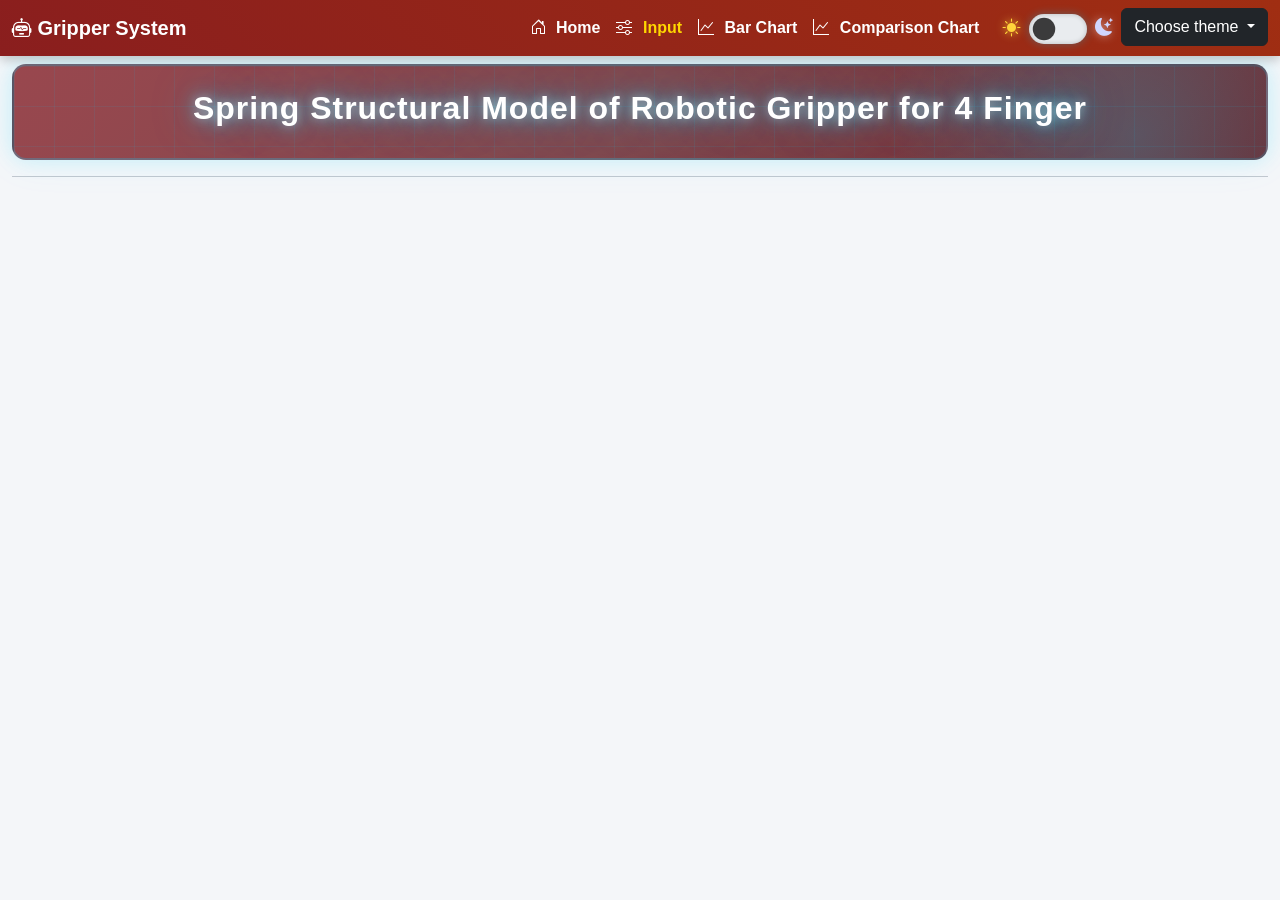
==== commit b6abb5b8: "Updated 09-06-2026 and app" ====
--- a/templates/index.html
+++ b/templates/index.html
@@ -89,8 +89,9 @@
                 hedTitle.textContent =
                     "Spring Structural Model of Robotic Gripper for 3 Finger + 1 Thumb";
                 // document.body.style.fontFamily = "Tahoma, sans-serif";
-                // document.body.style.fontFamily = "'Times New Roman', serif";
-                document.body.style.fontFamily = "Georgia, serif";
+                // document.body.style.fontFamily = "Times New Roman";
+                document.body.style.fontFamily = "sans-serif";
+                // document.body.style.fontFamily = "Georgia, serif";
             }
         }
         // applyGripperTheme();
@@ -100,7 +101,7 @@
         });
     </script>
     <!-- <script src="/static/js/tom-select.complete.min.js"></script> -->
-    <script src="https://cdn.jsdelivr.net/npm/tom-select/dist/js/tom-select.complete.min.js"></script>
+    <!-- <script src="https://cdn.jsdelivr.net/npm/tom-select/dist/js/tom-select.complete.min.js"></script> -->
 </head>
 
 <body class="theme-light">
@@ -899,7 +900,7 @@
                                 <div class="box">
                                     <h4>INPUT</h4>
 
-                                    <label>Object Shape22</label>
+                                    <label>Object Shape</label>
                                     <select id="shape" class="form-select" onchange="updateSelectionEvent()">
                                         <option value="">Select Shape</option>
                                         <option value="1">Rectangular Paralleopiped</option>
@@ -2410,7 +2411,10 @@
         // Main Logic to call backend and calculate forces
 
         async function calculate(clickType) {
-            console.log("✅ Working calculate function called clickType:", clickType);
+            console.log(
+                "✅ Working calculate function called clickType:",
+                clickType,
+            );
             // 🔥 VALIDATION FIRST
             // alert("Validation started");
             if (!validateInputs()) return;
@@ -2585,7 +2589,6 @@
             execTime.innerText = result.execution_time;
             execTime2.innerText = (result.execution_time / 1000).toFixed(4);
 
-
             // let isSaved = document.getElementById("isSaved").value;
             if (clickType == 1) {
                 savedText.style.display = "block";
@@ -2637,6 +2640,7 @@
 
     <!-- <script src="https://cdn.jsdelivr.net/npm/mathjax@3/es5/tex-mml-chtml.js"></script> -->
     <script src="/static/js/tex-mml-chtml.js"></script>
+    <script src="/static/js/common.js"></script>
 </body>
 
 </html>
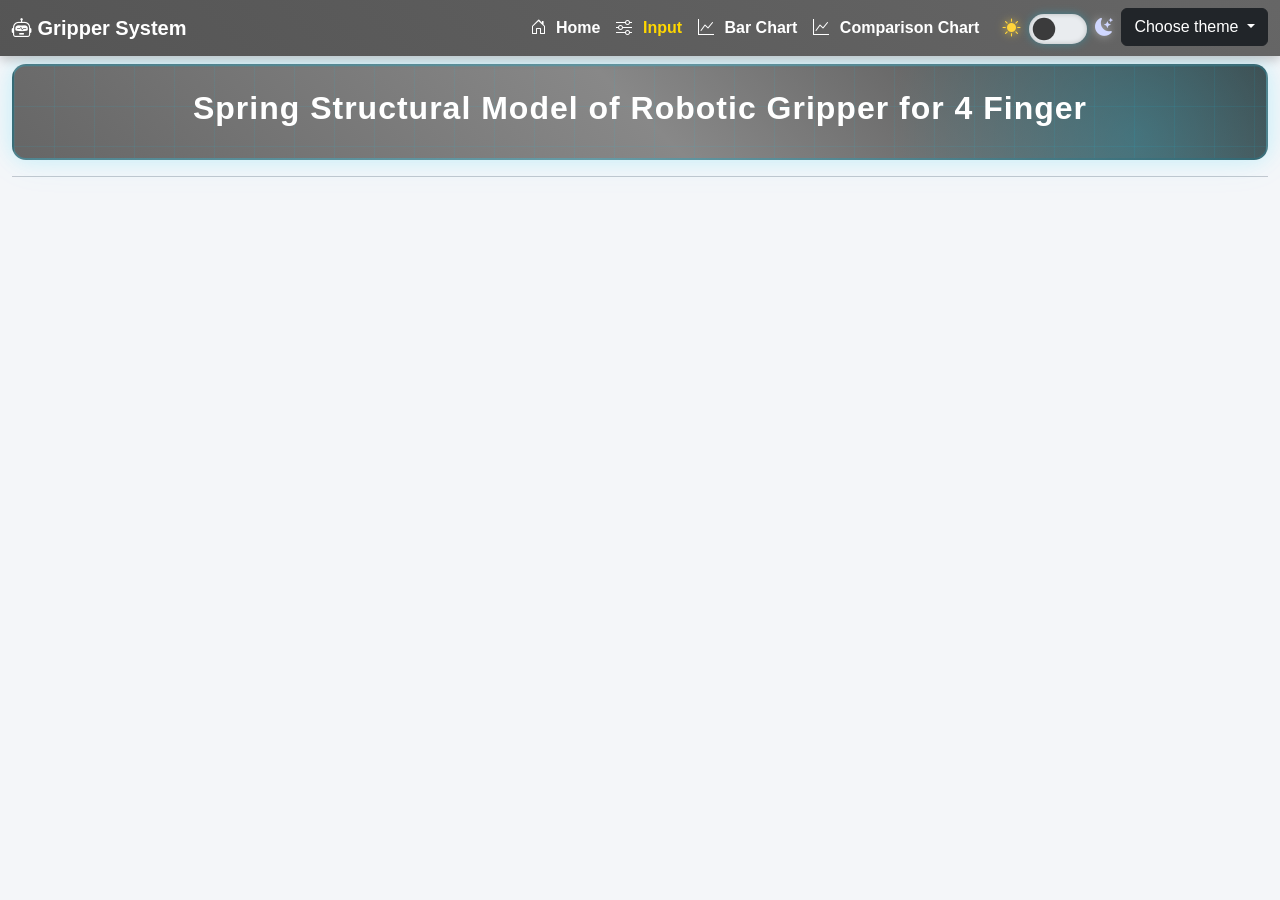
==== commit 43f5ace9: "Updated 17-06-2026 and app" ====
--- a/templates/index.html
+++ b/templates/index.html
@@ -307,7 +307,8 @@
                 overflow: hidden;
 
                 /* background: linear-gradient(135deg, #16222a, #203a43, #2c5364); */
-                background: linear-gradient(135deg, #99474e, #80494e, #72282e);
+                background: linear-gradient(45deg, #666, #888, #444);
+                /* background: linear-gradient(135deg, #99474e, #80494e, #72282e); */
 
                 border-radius: 14px;
                 padding: 18px;
@@ -367,7 +368,9 @@
                 position: relative;
                 overflow: hidden;
 
-                background: linear-gradient(135deg, #1e2f45, #243b55, #1b2735);
+                /* background: linear-gradient(45deg, #48668d, #48658b, #1b2735); */
+                background: linear-gradient(45deg, #526e92, #526e92, #1b2735);
+                /* background: linear-gradient(45deg, #1e2f45, #243b55, #1b2735); */
 
                 border-radius: 14px;
                 padding: 18px;
@@ -417,12 +420,12 @@
 
                 color: #ffffff;
 
-                text-shadow:
+                /* text-shadow:
                     0 0 10px rgba(255, 255, 255, 0.4),
                     0 0 20px rgba(0, 212, 255, 0.7),
                     0 0 40px rgba(0, 212, 255, 0.5);
 
-                animation: titleGlow 3s ease-in-out infinite alternate;
+                animation: titleGlow 3s ease-in-out infinite alternate; */
             }
 
             /* highlighted subtitle */
--- a/static/css/main.css
+++ b/static/css/main.css
@@ -85,7 +85,8 @@
 /* Project 01 */
 .custom-navbar {
   /* background: linear-gradient(45deg, #023179, #6610f2); */
-  background: linear-gradient(45deg, #8a1e1e, #a02e12);
+  background: linear-gradient(45deg, #555, #666);
+  /* background: linear-gradient(45deg, #8a1e1e, #a02e12); */
   box-shadow: 0 4px 10px rgba(0, 0, 0, 0.2);
 }
 
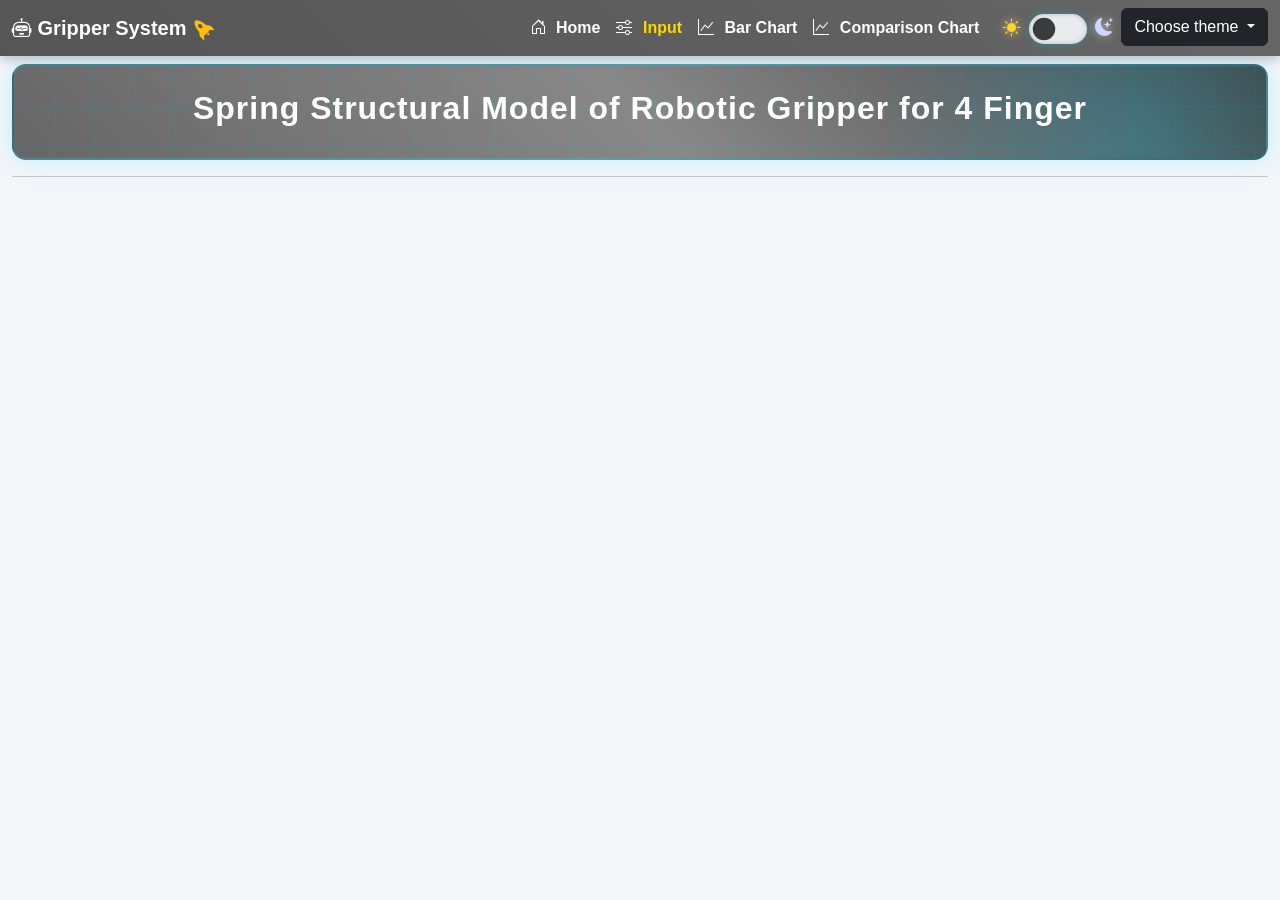
==== commit 557968ab: "Updated 18-06-2026 and app" ====
--- a/templates/index.html
+++ b/templates/index.html
@@ -110,8 +110,10 @@
     <nav class="navbar navbar-expand-lg navbar-dark fixed-top custom-navbar">
         <div class="container-fluid">
             <!-- Brand -->
-            <a class="navbar-brand fw-bold" href="/">
+            <a class="navbar-brand fw-bold" href="/" title="Project Selection">
                 <i class="bi bi-robot"></i> Gripper System
+                <i class="bi bi-rocket-fill text-warning fs-5"
+                    style="transform: rotate(-45deg); display:inline-block;"></i>
             </a>
 
             <!-- Toggle -->
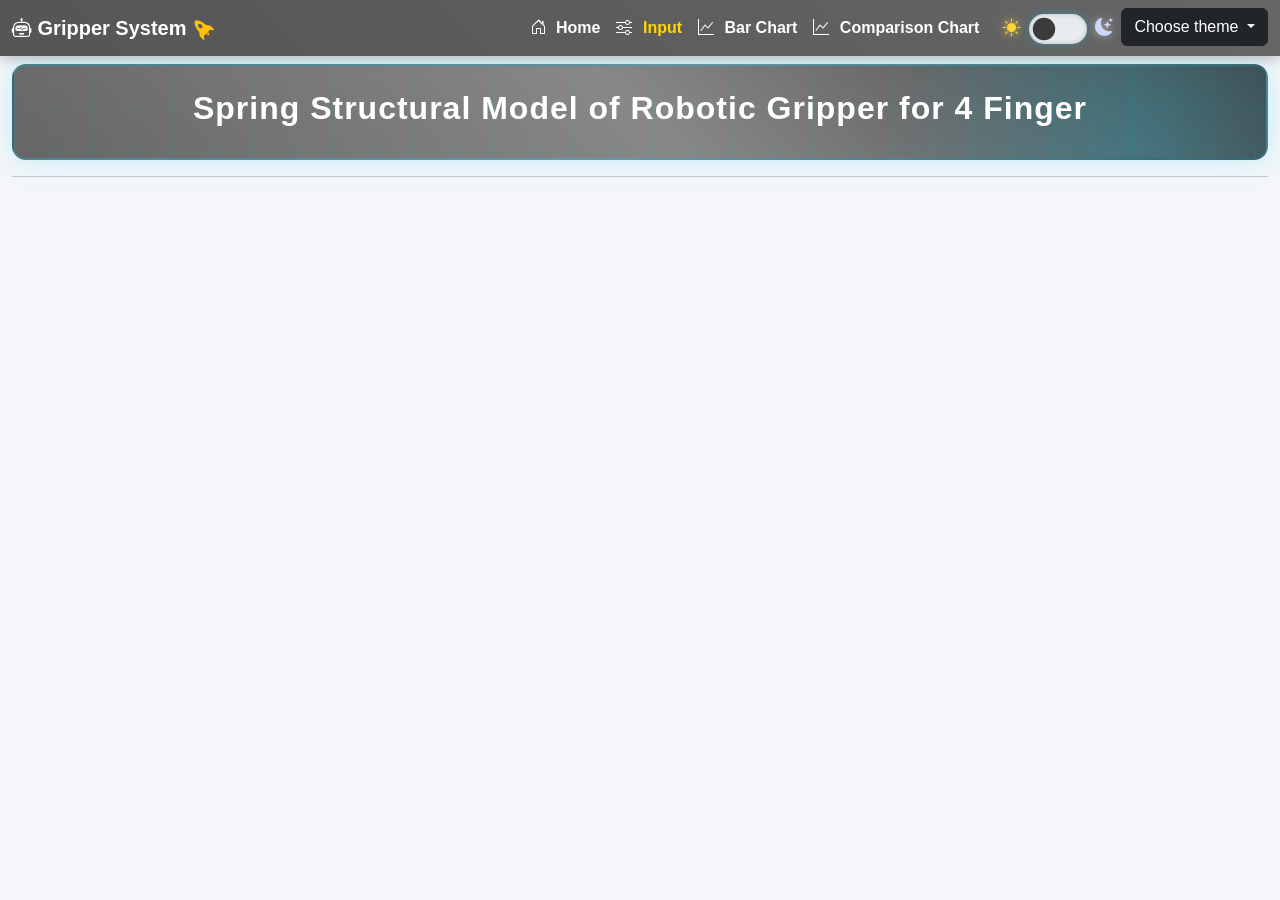
==== commit 39a82a19: "Updated 24-06-2026 and app" ====
--- a/templates/index.html
+++ b/templates/index.html
@@ -690,116 +690,8 @@
                 font-weight: 600;
             }
         </style>
-        <div id="page_window1" class="hero-ai-bg" style="
-          border-radius: 10px;
-          padding: 10px;
-          text-align: center;
-          color: white;
-          display: none;
-        ">
-            <div class="particles">
-                <span></span>
-                <span></span>
-                <span></span>
-                <span></span>
-                <span></span>
-                <span></span>
-                <span></span>
-                <span></span>
-            </div>
-            <h2 style="padding: 5px">Spring Structural Model of Robotic Gripper</h2>
-            <h4>According to this equation:</h4>
-            <img src="static/img/formula_14.png" alt="" height="80" />
-            <!-- Formula Details -->
-            <div class="w-100 text-center d-flex justify-content-center">
-                <div class="formula-details-container mt-3">
-                    <div class="formula-details collapsed1" id="formulaDetails">
-                        <div class="detail-item">
-                            <i class="bi bi-box-seam formula-icon"></i>
-                            <b>m</b> = mass of the object
-                        </div>
-
-                        <div class="detail-item">
-                            <i class="bi bi-globe2 formula-icon"></i>
-                            <b>g</b> = acceleration due to gravity = 9.8 m/s²
-                        </div>
-
-                        <div class="detail-item">
-                            <i class="bi bi-arrows-angle-expand formula-icon"></i>
-                            <b>r</b> = distance of finger from joint to contact point
-                        </div>
-
-                        <div class="detail-item">
-                            <i class="bi bi-compass formula-icon"></i>
-                            <b>θ</b> = angle of contact
-                        </div>
-
-                        <div class="detail-item">
-                            <i class="bi bi-diagram-3 formula-icon"></i>
-                            <b>k</b> = spring constant
-                        </div>
-
-                        <div class="detail-item">
-                            <i class="bi bi-graph-up-arrow formula-icon"></i>
-                            <b>dθ/dt</b> = first derivative angle of contact with respective
-                            to time
-                        </div>
-
-                        <div class="detail-item">
-                            <i class="bi bi-activity formula-icon"></i>
-                            <b>d²θ/dt²</b> = second derivative angle of contact with
-                            respective to time
-                        </div>
-
-                        <div class="detail-item">
-                            <i class="bi bi-arrow-left-right formula-icon"></i>
-                            <b>r sinθ</b> = linear deflection
-                        </div>
-
-                        <div class="detail-item">
-                            <i class="bi bi-calculator formula-icon"></i>
-                            <b>(θ - θ³/3! + θ⁵/5! + ...)</b> = Taylor series expansion of
-                            sin
-                        </div>
-
-                        <div class="detail-item">
-                            <i class="bi bi-hand-index-thumb formula-icon"></i>
-                            <b>Fᵢ(t)</b> = Grasp Force
-                        </div>
-                    </div>
-
-                    <button class="formula-toggle-btn mt-2" id="toggleFormulaBtn" onclick="toggleFormulaDetails()"
-                        style="display: none">
-                        <span>
-                            <i class="bi bi-journal-richtext me-1"></i>
-                            More Details
-                        </span>
-                        <i class="bi bi-chevron-down arrow-icon" id="formulaArrow"></i>
-                    </button>
-                    <div class="row w-75" style="border: #121212; border-width: 0px; border-style: solid">
-                        <div class="col-md-6">
-                            <button class="btn btn-primary mt-2" id="btnpage_window1" title="4 Finger gripper"
-                                onclick="hidePages(1)">
-                                <span>
-                                    <i class="bi bi-journal-richtext me-1"></i>
-                                    Start 4 Fingers Gripper
-                                </span>
-                                <i class="bi bi-arrow-right arrow-icon"></i>
-                            </button>
-                        </div>
-                        <div class="col-md-6">
-                            <button class="btn btn-primary mt-2" id="btnpage_window2" title="3 Fingers + 1 Thumb"
-                                tag="2" onclick="hidePages(2)">
-                                <span>
-                                    <i class="bi bi-journal-richtext me-1"></i>
-                                    Start 3 Fingers + 1 Thumb
-                                </span>
-                                <i class="bi bi-arrow-right arrow-icon"></i>
-                            </button>
-                        </div>
-                    </div>
-                </div>
-            </div>
+        <div id="page_window1" class="hero-ai-bg" style="display: none;">
+
         </div>
 
         <div id="page_window2" style="display: none">
@@ -823,14 +715,6 @@
                             </option>
                         </select>
                     </div>
-
-                    <!-- <button class="btn btn-primary mt-3 w-100 bold600 mt-2" id="btnpage_window2" onclick="hidePages2()">
-                        <span>
-                            <i class="bi bi-robot me-1"></i>
-                            Go to Gripper System
-                        </span>
-                        <i class="bi bi-arrow-right arrow-icon"></i>
-                    </button> -->
                     <hr />
                 </div>
                 <div class="col-md-4 p-0"></div>
